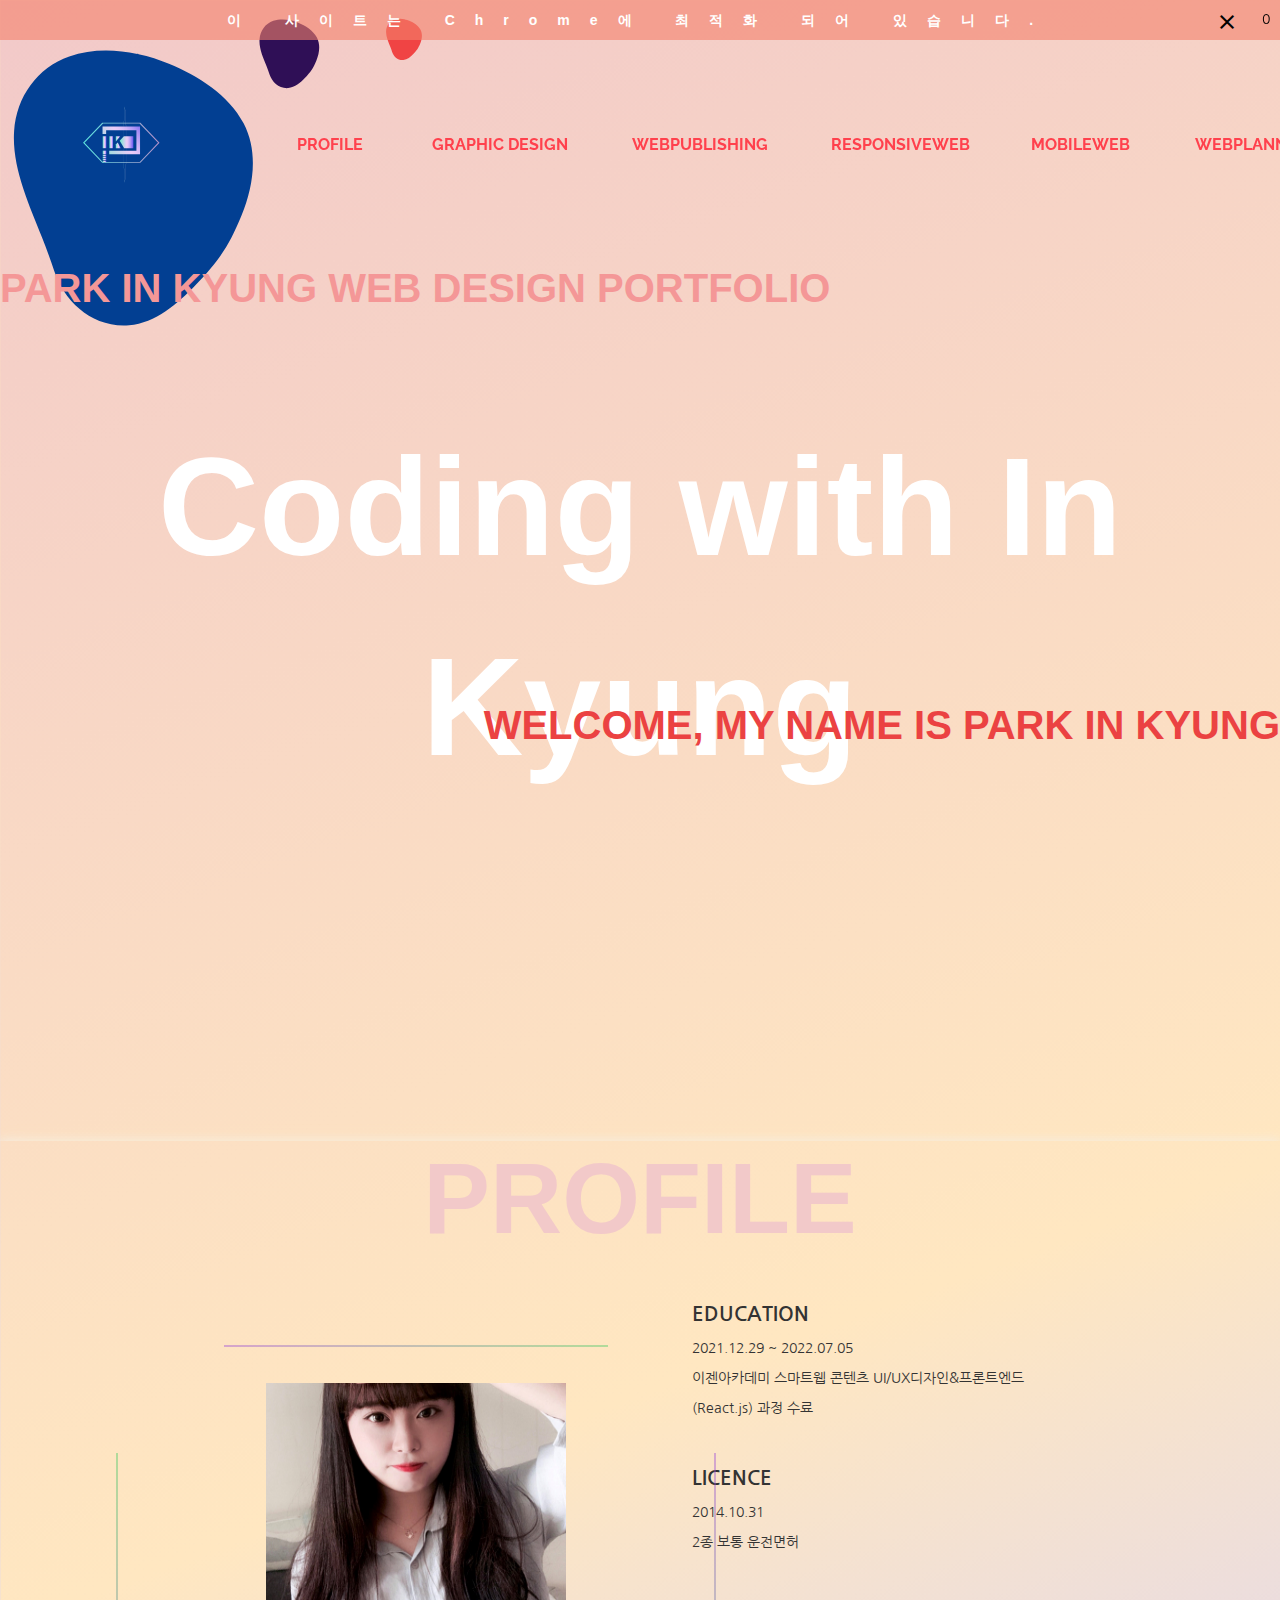
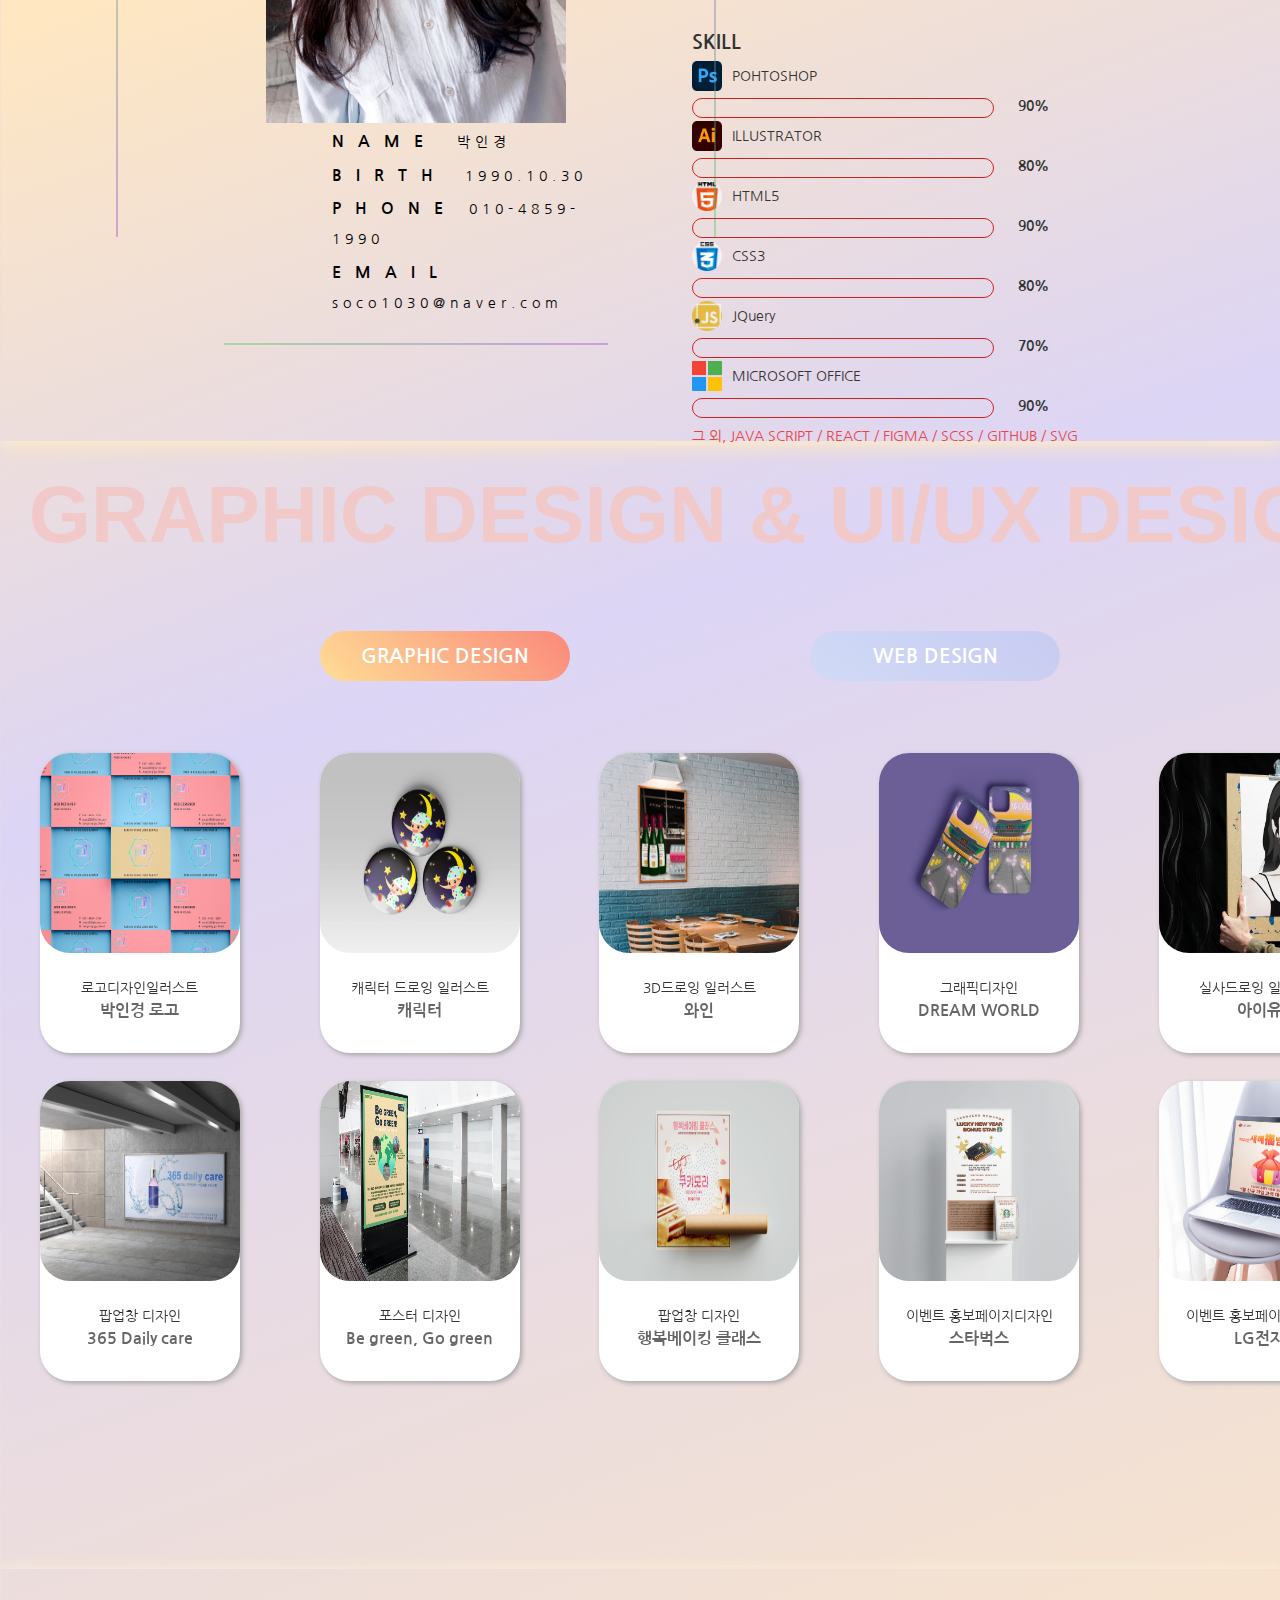
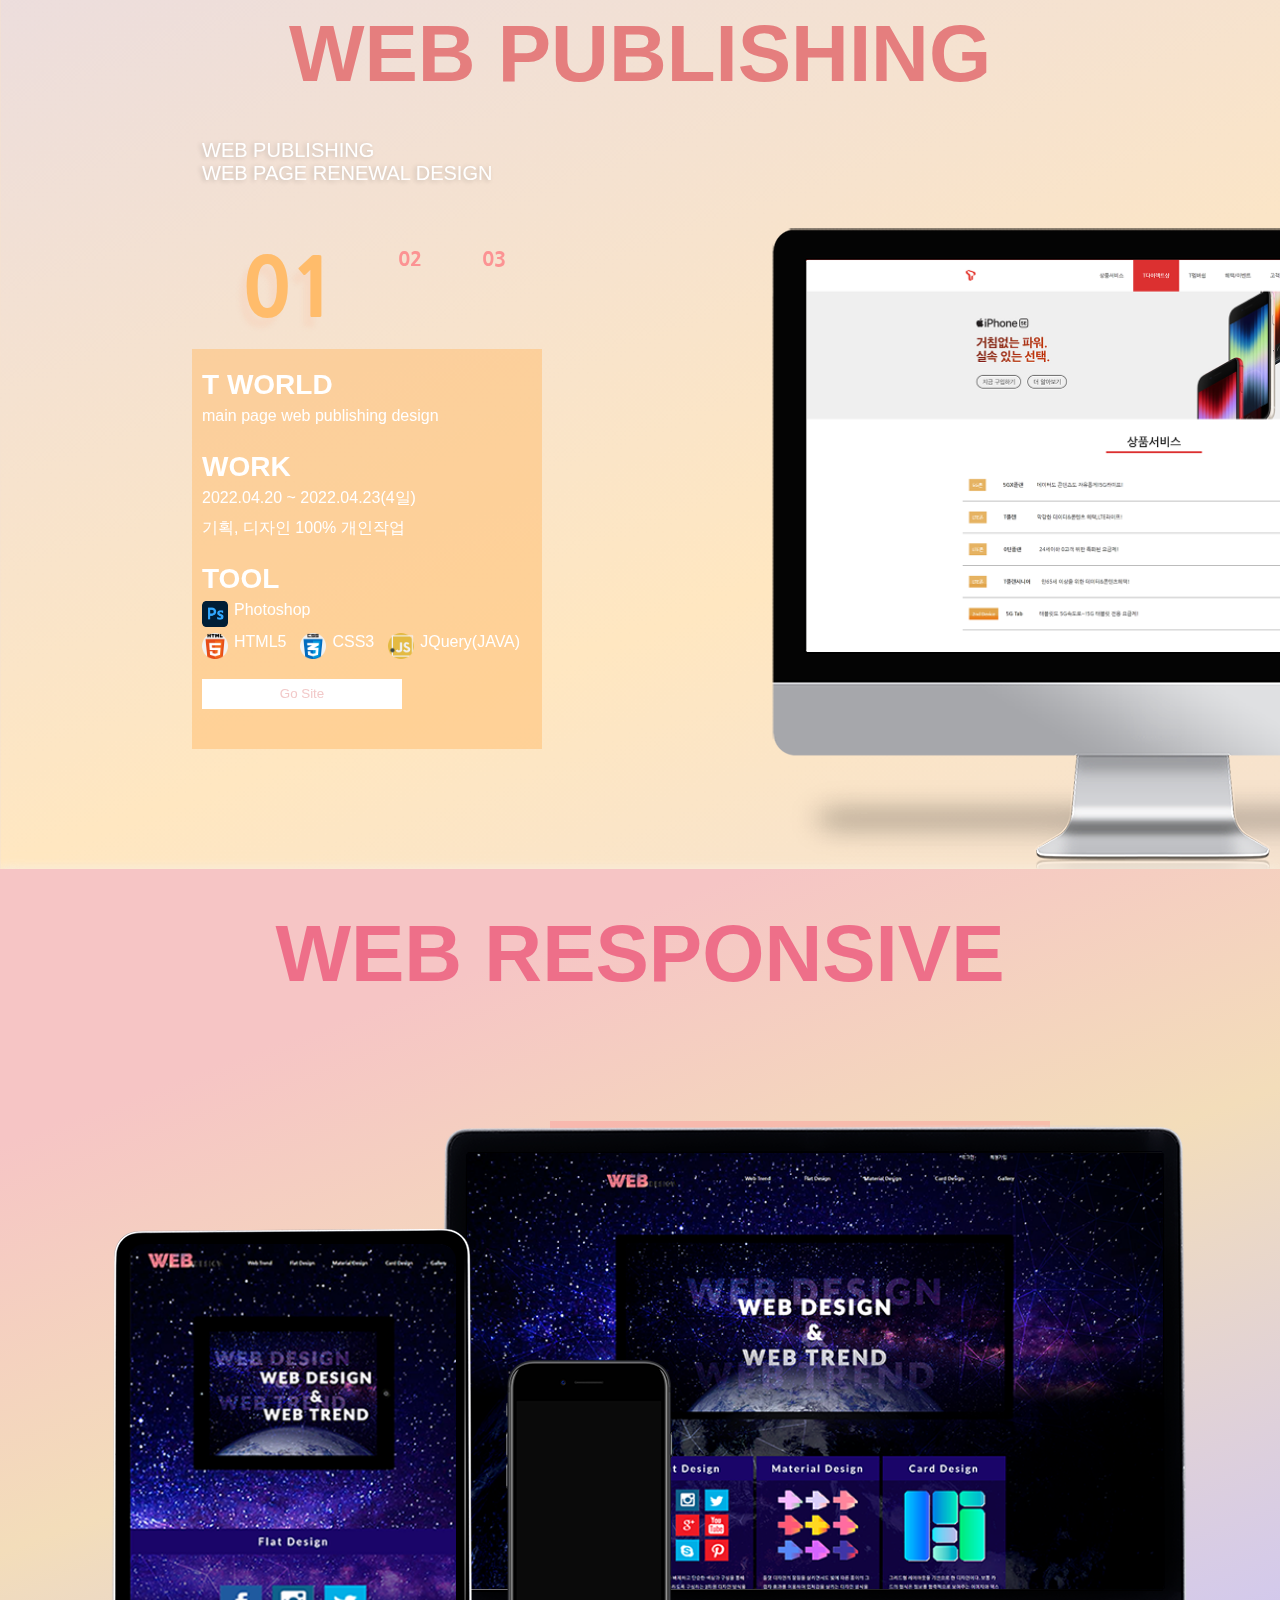
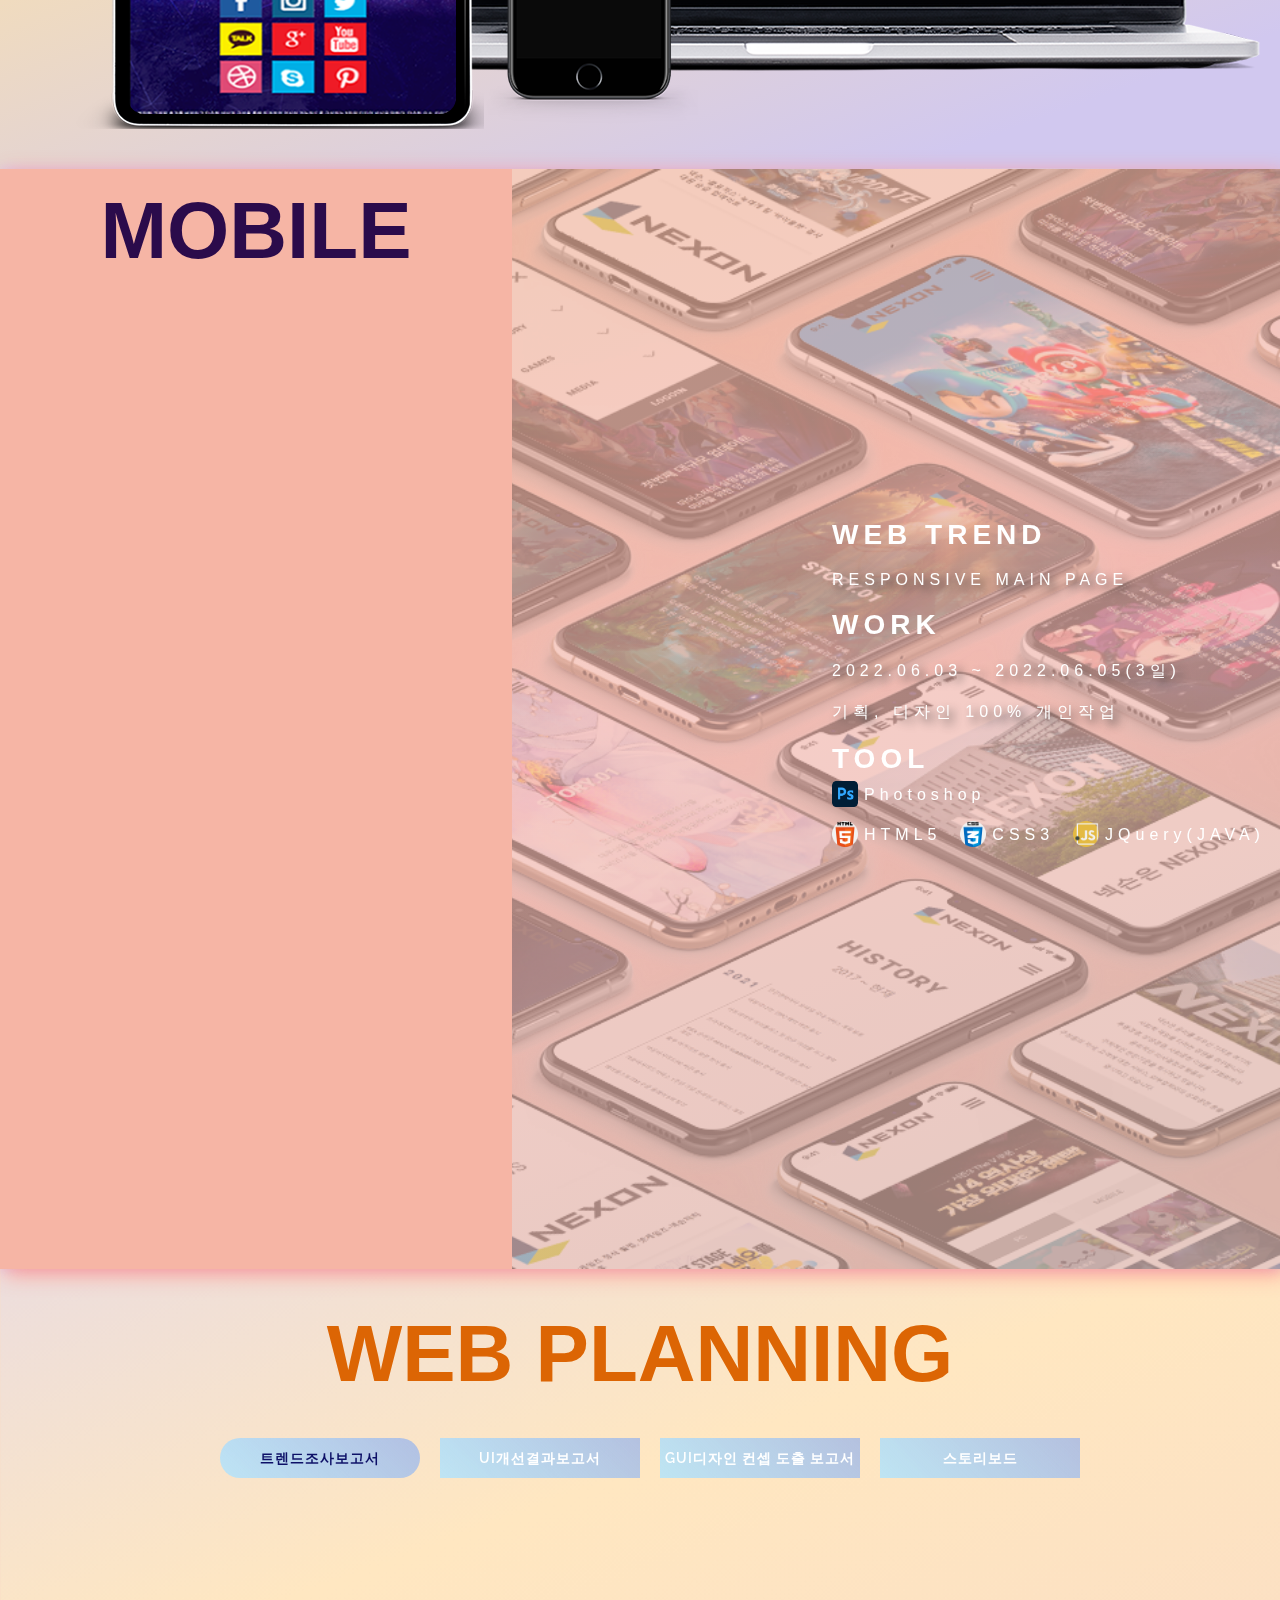
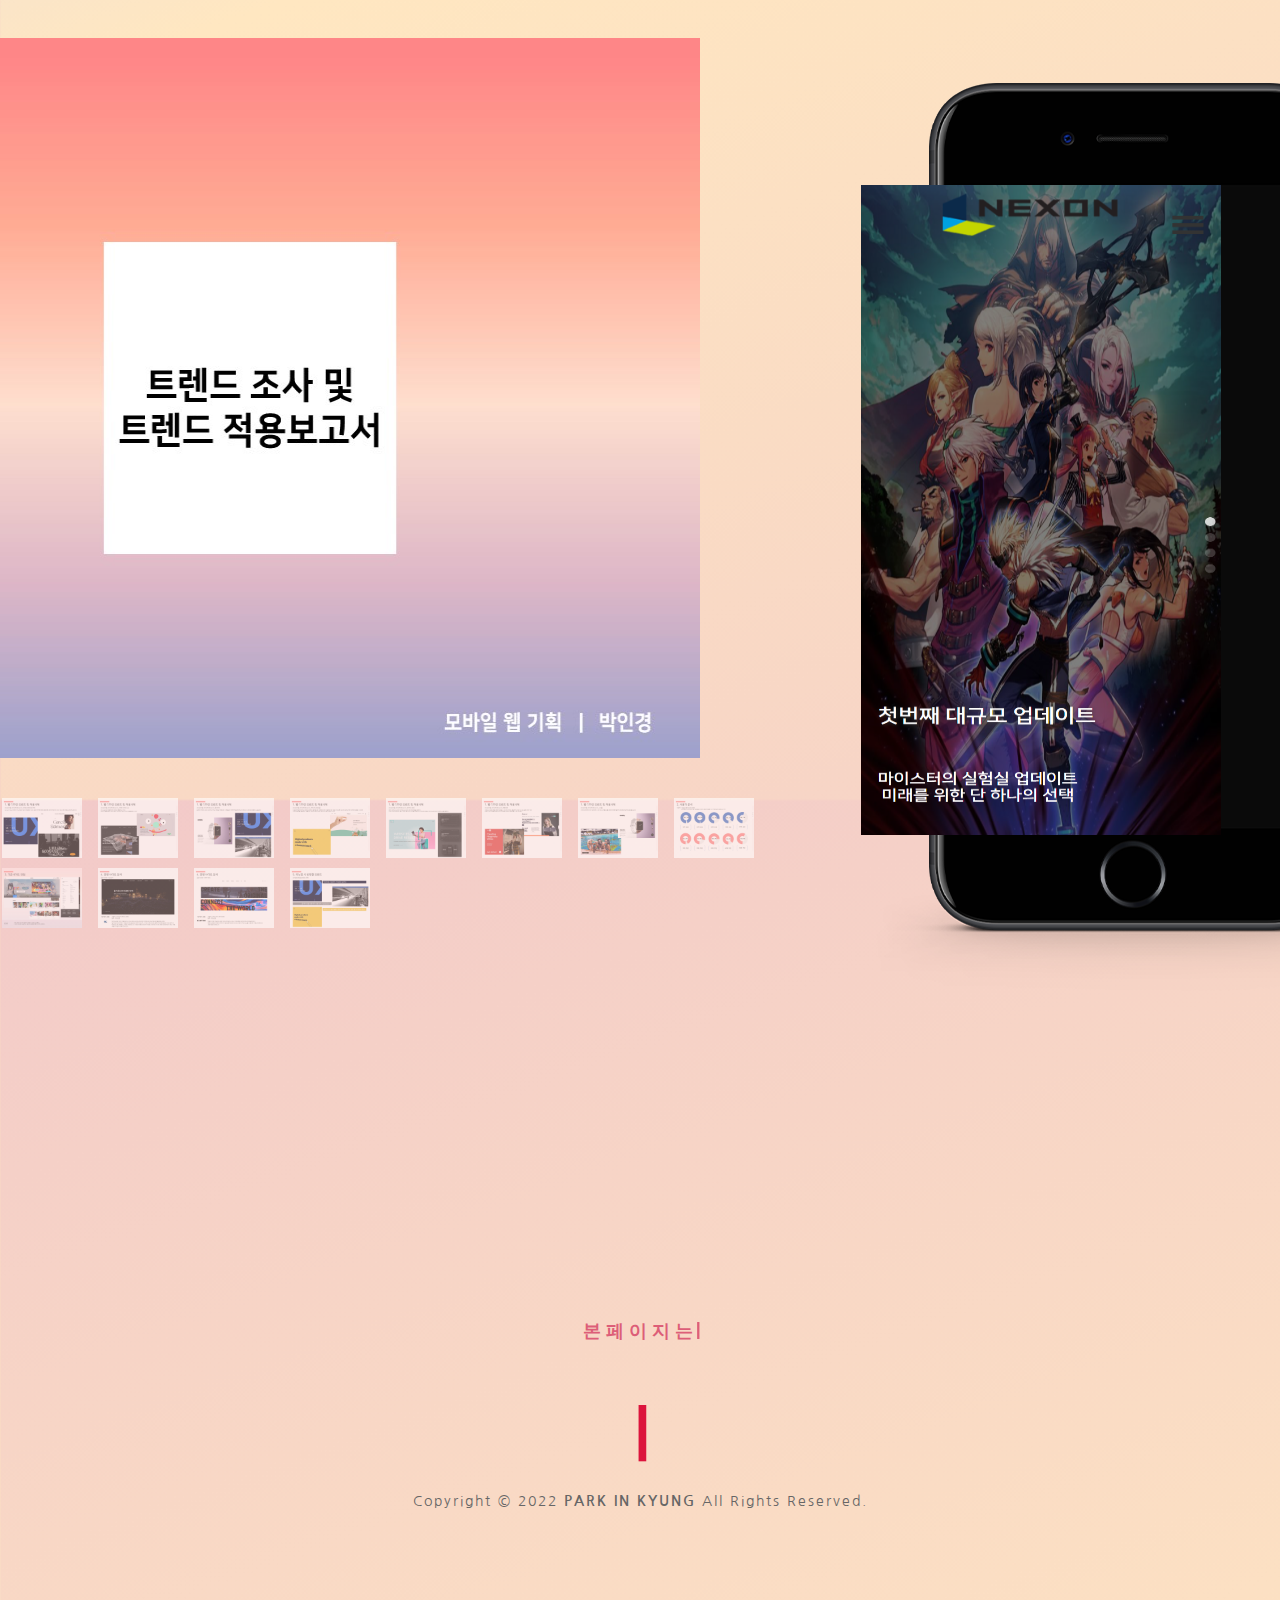
==== index.html @ a3ae9962 "first commit" ====
<!DOCTYPE html>
<html lang="ko">

<head>
  <meta charset="UTF-8">
  <meta http-equiv="X-UA-Compatible" content="IE=edge">
  <title>박인경 Portfolio</title>
  <link href="https://fonts.googleapis.com/icon?family=Material+Icons" rel="stylesheet">
  <link rel="stylesheet" href="css/portfolio.css">
  <link rel="stylesheet" href="css/tablet-mockup.css">
  <link rel="stylesheet" href="css/mobile-mockup.css">
</head>

<body>
  <p id="txt1">0</p>

  <div id="top_banner">
    <div class="bannerbox">
      <h1>이 사이트는 Chrome에 최적화 되어 있습니다.</h1>
    </div>
    <div class="bannerbtn_close">
      <li class="babtn_close"><i class="material-icons">clear</i></li>
      <!-- <a href="#"><span class="indent">팝업창닫기</span></a> -->
    </div>
  </div>

  <header>
    <div class="top_logo"><img src="img01/park_logo.svg" alt="logo"></div>
    <div id="nav">
      <ul class="menu">
        <li><a href="#profile">PROFILE</a></li>
        <li><a href="#design_part">GRAPHIC DESIGN</a></li>
        <li><a href="#publishing">WEBPUBLISHING</a></li>
        <li><a href="#responsive">RESPONSIVEWEB</a></li>
        <li><a href="#mobile">MOBILEWEB</a></li>
        <li><a href="#planning">WEBPLANNING</a></li>
      </ul>
    </div>
  </header>

  <div id="quick_scroll">
    <ul>
      <li class="quick_1"><a href="#profile"><span class="quick_hover">Profile</span></a></li>
      <li class="quick_2"><a href="#design_part"><span class="quick_hover">Graphic&UIUX Design</span></a></li>
      <li class="quick_3"><a href="#publishing"><span class="quick_hover">WebDesign</span></a></li>
      <li class="quick_4"><a href="#responsive"><span class="quick_hover">WebPublishing</span></a></li>
      <li class="quick_5"><a href="#mobile"><span class="quick_hover">Mobile</span></a></li>
      <li class="quick_6"><a href="#planning"><span class="quick_hover">WebPlanning</span></a></li>
    </ul>
  </div>
  <section id="main">
    <div class="blob1">
      <svg xmlns:xlink="http://www.w3.org/1999/xlink" version="1.1" xmlns="http://www.w3.org/2000/svg"
        viewBox="0 0 310 350">
        <path
          d="M156.4,339.5c31.8-2.5,59.4-26.8,80.2-48.5c28.3-29.5,40.5-47,56.1-85.1c14-34.3,20.7-75.6,2.3-111  c-18.1-34.8-55.7-58-90.4-72.3c-11.7-4.8-24.1-8.8-36.8-11.5l-0.9-0.9l-0.6,0.6c-27.7-5.8-56.6-6-82.4,3c-38.8,13.6-64,48.8-66.8,90.3c-3,43.9,17.8,88.3,33.7,128.8c5.3,13.5,10.4,27.1,14.9,40.9C77.5,309.9,111,343,156.4,339.5z" />
      </svg>
    </div>
    <div class="blob2">
      <svg xmlns:xlink="http://www.w3.org/1999/xlink" version="1.1" xmlns="http://www.w3.org/2000/svg"
        viewBox="0 0 310 350">
        <path
          d="M156.4,339.5c31.8-2.5,59.4-26.8,80.2-48.5c28.3-29.5,40.5-47,56.1-85.1c14-34.3,20.7-75.6,2.3-111  c-18.1-34.8-55.7-58-90.4-72.3c-11.7-4.8-24.1-8.8-36.8-11.5l-0.9-0.9l-0.6,0.6c-27.7-5.8-56.6-6-82.4,3c-38.8,13.6-64,48.8-66.8,90.3c-3,43.9,17.8,88.3,33.7,128.8c5.3,13.5,10.4,27.1,14.9,40.9C77.5,309.9,111,343,156.4,339.5z" />
      </svg>
    </div>
    <div class="blob3">
      <svg xmlns:xlink="http://www.w3.org/1999/xlink" version="1.1" xmlns="http://www.w3.org/2000/svg"
        viewBox="0 0 310 350">
        <path
          d="M156.4,339.5c31.8-2.5,59.4-26.8,80.2-48.5c28.3-29.5,40.5-47,56.1-85.1c14-34.3,20.7-75.6,2.3-111  c-18.1-34.8-55.7-58-90.4-72.3c-11.7-4.8-24.1-8.8-36.8-11.5l-0.9-0.9l-0.6,0.6c-27.7-5.8-56.6-6-82.4,3c-38.8,13.6-64,48.8-66.8,90.3c-3,43.9,17.8,88.3,33.7,128.8c5.3,13.5,10.4,27.1,14.9,40.9C77.5,309.9,111,343,156.4,339.5z" />
      </svg>
    </div>
    <h2 class="name_sub1">PARK IN KYUNG WEB DESIGN PORTFOLIO</h2>
    <div class="nametext">
      <h1 class="name_sub2">Coding with <span>In Kyung</span></h1>
      <h2>WELCOME, MY NAME IS PARK IN KYUNG</h2>
    </div>
  </section>
  <section id="profile">    <!-- profile start -->
    <h2>PROFILE</h2>
    <div class="pro_box">
      <div class="pagebox1"></div>
      <div class="biginfo">
        <div class="profileimage">
          <span class="pro_bar1"></span>
          <span class="pro_bar2"></span>
          <span class="pro_bar3"></span>
          <span class="pro_bar4"></span>
          <img src="img01/profile/in.jpg" alt="">
          <ul>
            <li><span>N A M E</span>박인경</li>
            <li><span>B I R T H</span> 1990.10.30</li>
            <li><span>P H O N E</span> 010-4859-1990</li>
            <li><span>E M A I L</span> soco1030@naver.com</li>
          </ul>
        </div>
      </div>
      <div class="bigprofile">
        <div class="education">
          <h4>EDUCATION</h4>
          <ul>
            <li>2021.12.29 ~ 2022.07.05</li>
            <li>이젠아카데미 스마트웹 콘텐츠 UI/UX디자인&프론트엔드(React.js) 과정 수료</li>
          </ul>
        </div>
        <div class="licence">
          <h4>LICENCE</h4>
          <ul>
            <li>2014.10.31</li>
            <li>2종 보통 운전면허</li>
          </ul>
        </div>
        <div class="skill">
          <h4>SKILL</h4>
          <ul class="skill_up">
            <li>
              <span class="s_name"><img src="img01/profile/Photoshop.png" alt="">POHTOSHOP</span>
              <span class="s_line"><span class="s_bar"></span></span>
              <span class="s_per">90%</span>
            </li>
            <li>
              <span class="s_name"><img src="img01/profile/Illustrator.png" alt="">ILLUSTRATOR</span>
              <span class="s_line"><span class="s_bar"></span></span>
              <span class="s_per">80%</span>
            </li>
            <li>
              <span class="s_name"><img src="img01/profile/html.png" alt="">HTML5</span>
              <span class="s_line"><span class="s_bar"></span></span>
              <span class="s_per">90%</span>
            </li>
            <li>
              <span class="s_name"><img src="img01/profile/css.png" alt="">CSS3</span>
              <span class="s_line"><span class="s_bar"></span></span>
              <span class="s_per">80%</span>
            </li>
            <li>
              <span class="s_name"><img src="img01/profile/js.png" alt="">JQuery</span>
              <span class="s_line"><span class="s_bar"></span></span>
              <span class="s_per">70%</span>
            </li>
            <li>
              <span class="s_name"><img src="img01/profile/micro.png" alt="">MICROSOFT OFFICE</span>
              <span class="s_line"><span class="s_bar"></span></span>
              <span class="s_per">90%</span>
            </li>
            <li>
              <span class="s_name">그 외, JAVA SCRIPT / REACT / FIGMA / SCSS / GITHUB / SVG</span>
            </li>
          </ul>
        </div>
      </div>
      <div class="pagebox2"></div>
    </div>
  </section> <!-- profile end -->
  <section id="design_part">     <!-- design start -->
    <h2>GRAPHIC DESIGN & UI/UX DESIGN</h2>
    <div class="tabmenu">
      <ul class="tab">
        <li class="selected"><a href="#tab1" class="first" onclick="return false">GRAPHIC DESIGN</a></li>
        <li><a href="#tab2" onclick="return false">WEB DESIGN</a></li>
      </ul>
      <ul class="tabbox">
        <li id="tab1">    <!-- graphic design -->
          <div class="gallery1">
            <ul class="large1">
              <li>
                <a href="#none"><img src="img01/graphic/graphic_logo.png" alt="graphicimage1">
                  <span>로고디자인일러스트</span>
                  <p>박인경 로고</p>
                </a></li>
              <li><a href="#none"><img src="img01/graphic/graphic_character.jpg" alt="graphicimage2">
                  <span>캐릭터 드로잉 일러스트</span>
                  <p>캐릭터</p>
                </a></li>
              <li><a href="#none"><img src="img01/graphic/graphic_wine.png" alt="graphicimage3">
                  <span>3D드로잉 일러스트</span>
                  <p>와인</p>
                </a></li>
              <li><a href="#none"><img src="img01/graphic/graphic_palace.jpg" alt="graphicimage4">
                  <span>그래픽디자인</span>
                  <p>DREAM WORLD</p>
                </a></li>
              <li><a href="#none"><img src="img01/graphic/graphic_drawing.png" alt="graphicimage5">
                  <span>실사드로잉 일러스트</span>
                  <p>아이유</p>
                </a></li>
              <li><a href="#none"><img src="img01/graphic/graphic_cosmetics.jpg" alt="graphicimage6">
                  <span>팝업창 디자인</span>
                  <p>365 Daily care</p>
                </a></li>
              <li><a href="#none"><img src="img01/graphic/graphic_greenpost.jpg" alt="graphicimage7">
                  <span>포스터 디자인</span>
                  <p>Be green, Go green</p>
                </a></li>
              <li><a href="#none"><img src="img01/graphic/graphic_cooking.jpg" alt="graphicimage8">
                  <span>팝업창 디자인</span>
                  <p>행복베이킹 클래스</p>
                </a></li>
              <li><a href="#none"><img src="img01/graphic/graphic_starbucks.jpg" alt="graphicimage9">
                  <span>이벤트 홍보페이지디자인</span>
                  <p>스타벅스</p>
                </a></li>
              <li><a href="#none"><img src="img01/graphic/graphic_lg.jpg" alt="graphicimage10">
                  <span>이벤트 홍보페이지디자인</span>
                  <p>LG전자</p>
                </a></li>
            </ul>
          </div>
        </li>
        <li id="tab2">    <!-- web design -->
          <div class="gallery2">
            <ul class="large2">
              <li><a href="#none"><img src="img01/graphic/uiux_card.jpg" alt="uiuximage1">
                  <span>배너페이지 디자인</span>
                  <p>삼성카드2</p>
                </a></li>
              <li><a href="#none"><img src="img01/graphic/uiux_boot.png" alt="uiuximage2">
                  <span>메인페이지 리뉴얼 시안 제작</span>
                  <p>제이에스티나</p>
                </a></li>
              <li><a href="#none"><img src="img01/graphic/uiux_blend.png" alt="uiuximage3">
                  <span>메인페이지 리뉴얼 시안 제작</span>
                  <p>나이키</p>
                </a></li>
              <li><a href="#none"><img src="img01/graphic/uiux_grid.png" alt="uiuximage4">
                  <span>메인페이지 리뉴얼 시안 제작</span>
                  <p>서울박물관</p>
                </a></li>
              <li><a href="#none"><img src="img01/graphic/uiux_ribon.png" alt="uiuximage5">
                  <span>메인페이지 리뉴얼 시안 제작</span>
                  <p>맥(MAC)</p>
                </a></li>
              <li><a href="#none"><img src="img01/graphic/uiux_ribon.png" alt="uiuximage5">
                  <span>메인페이지 리뉴얼 시안 제작</span>
                  <p>카카오페이</p>
                </a></li>
              <li><a href="#none"><img src="img01/graphic/uiux_towsome.jpg" alt="uiuximage6">
                  <span>메인&서브페이지 시안제작</span>
                  <p>A TWOSOME PLACE</p>
                </a></li>
              <li><a href="#none"><img src="img01/graphic/uiux_shin.jpg" alt="uiuximage6">
                  <span>메인&서브페이지 시안제작</span>
                  <p>SHINBEAM CLINIC</p>
                </a></li>
              <li><a href="#none"><img src="img01/graphic/uiux_mobile.jpg" alt="uiuximage6">
                  <span>모바일 전체페이지 시안제작</span>
                  <p>다니엘웰링턴</p>
                </a></li>
              <li><a href="#none"><img src="img01/graphic/uiux_subway.jpg" alt="uiuximage6">
                  <span>반응형 전체페이지 시안제작</span>
                  <p>SUBWAY</p>
                </a></li>
            </ul>
          </div>
        </li>
      </ul>
      <div id="design_popup">
        <div class="pop_body clear">
          <ul class="pop1">
            <li>
              <p><img src="img01/graphic/graphic_logo_design.jpg" alt="graphic_pop_image01"></p>
            </li>
            <li>
              <p><img src="img01/graphic/graphic_character_design.jpg" alt="graphic_pop_image02"></p>
            </li>
            <li>
              <p><img src="img01/graphic/graphic_wine_design.jpg" alt="graphic_pop_image03"></p>
            </li>
            <li>
              <p><img src="img01/graphic/graphic_palace_design.jpg" alt="graphic_pop_image04"></p>
            </li>
            <li>
              <p><img src="img01/graphic/graphic_drawing_design.jpg" alt="graphic_pop_image05"></p>
            </li>
            <li>
              <p><img src="img01/graphic/graphic_cosmetics_design.jpg" alt="graphic_pop_image06"></p>
            </li>
            <li>
              <p><img src="img01/graphic/graphic_greenpost_design.jpg" alt="graphic_pop_image07"></p>
            </li>
            <li>
              <p><img src="img01/graphic/graphic_cooking_design.jpg" alt="graphic_pop_image08"></p>
            </li>
            <li>
              <p><img src="img01/graphic/graphic_starbucks_design.jpg" alt="graphic_pop_image09"></p>
            </li>
            <li>
              <p><img src="img01/graphic/graphic_lg_design.jpg" alt="graphic_pop_image010"></p>
            </li>
          </ul>
        </div>
        <ul class="m_btn">
          <li class="btn_close"><i class="material-icons">clear</i></li>
          <li class="left_btn"><i class="material-icons">keyboard_arrow_left</i></li>
          <li class="right_btn"><i class="material-icons">keyboard_arrow_right</i></li>
          <li class="g_page"><span>1</span> / <span>10</span></li>
        </ul>
      </div>
      <div id="modal_pop">
        <div class="modal_pop_body clear">
          <ul class="modal_in">
            <li>
              <p><img src="img01/graphic/uiux_card_design.jpg" alt="graphic_pop_image01"></p>
            </li>
            <li>
              <p><img src="img01/graphic/uiux_boot_design.jpg" alt="graphic_pop_image02"></p>
            </li>
            <li>
              <p><img src="img01/graphic/uiux_blend_design.jpg" alt="graphic_pop_image03"></p>
            </li>
            <li>
              <p><img src="img01/graphic/uiux_grid_design.jpg" alt="graphic_pop_image04"></p>
            </li>
            <li>
              <p><img src="img01/graphic/uiux_ribon_design.jpg" alt="graphic_pop_image05"></p>
            </li>
            <li>
              <p><img src="img01/graphic/uiux_ribon_design.jpg" alt="graphic_pop_image06"></p>
            </li>
            <li>
              <p><img src="img01/graphic/uiux_twosome_design.jpg" alt="graphic_pop_image07"></p>
            </li>
            <li>
              <p><img src="img01/graphic/uiux_shin_design.jpg" alt="graphic_pop_image08"></p>
            </li>
            <li>
              <p><img src="img01/graphic/uiux_mobile_design.jpg" alt="graphic_pop_image09"></p>
            </li>
            <li>
              <p><img src="img01/graphic/uiux_subway_design.jpg" alt="graphic_pop_image10"></p>
            </li>
          </ul>
        </div>
        <ul class="mo_btn">
          <li class="mobtn_close"><i class="material-icons">clear</i></li>
          <li class="mo_left_btn"><i class="material-icons">keyboard_arrow_left</i></li>
          <li class="mo_right_btn"><i class="material-icons">keyboard_arrow_right</i></li>
          <li class="mo_page"><span>1</span> / <span>10</span></li>
        </ul>
      </div>
    </div>
  </section> <!-- design end -->

  <section id="publishing">   <!-- publishing start -->
    <h2>WEB PUBLISHING</h2>
    <div class="text_box">
      <div class="text_in">
        <div class="text_title">
          <p>WEB PUBLISHING<br>web page renewal design</p>
        </div>
        <div class="slide_btn">
          <i class="material-icons">double_arrow</i>
          <ul class="l_list">
            <li class="btn_active">01</li>
            <li>02</li>
            <li>03</li>
          </ul>
        </div>
        <div class="text_slide">
          <ul>
            <li>
              <p class="p_title">T WORLD</p>
              <p class="p_sub_title">main page web publishing design</p>
              <p class="p_title">WORK</p>
              <p class="p_sub_title">2022.04.20 ~ 2022.04.23(4일)</p>
              <p class="p_sub_title">기획, 디자인 100% 개인작업</p>
              <p class="p_title">TOOL</p>
              <span class="p_sub_title"><img src="img01/publishing/Photoshop.png" alt="icon">Photoshop</span>
              <br>
              <span class="p_sub_title"><img src="img01/publishing/html.png" alt="icon">HTML5</span>
              <span class="p_sub_title"><img src="img01/publishing/css.png" alt="icon">CSS3</span>
              <span class="p_sub_title"><img src="img01/publishing/js.png" alt="icon">JQuery(JAVA)</span>
              <button class="pc_btn"><a href="https://soco1030.cafe24.com/onepageindex.html" target="_blank">Go Site</a></button>
            </li>
            <li>
              <p class="p_title">SHINBEAM CLINIC</p>
              <p class="p_sub_title">main page web publishing design</p>
              <p class="p_title">WORK</p>
              <p class="p_sub_title">2022.05.02 ~ 2022.05.07(6일)</p>
              <p class="p_sub_title">기획, 디자인 100% 개인작업</p>
              <p class="p_title">TOOL</p>
              <span class="p_sub_title"><img src="img01/publishing/Photoshop.png" alt="icon">Photoshop</span>
              <br>
              <span class="p_sub_title"><img src="img01/publishing/html.png" alt="icon">HTML5</span>
              <span class="p_sub_title"><img src="img01/publishing/css.png" alt="icon">CSS3</span>
              <span class="p_sub_title"><img src="img01/publishing/js.png" alt="icon">JQuery(JAVA)</span>
              <button class="pc_btn"><a href="https://soco1030.cafe24.com/categorymain/index.html" target="_blank">Go Site</a></button>
            </li>
            <li>
              <p class="p_title">THE SHILLA HOTEL</p>
              <p class="p_sub_title">main page web publishing design</p>
              <p class="p_title">WORK</p>
              <p class="p_sub_title">2022.05.19 ~ 2022.05.26(8일)</p>
              <p class="p_sub_title">기획, 디자인 100% 개인작업</p>
              <p class="p_title">TOOL</p>
              <span class="p_sub_title"><img src="img01/publishing/Photoshop.png" alt="icon">Photoshop</span>
              <br>
              <span class="p_sub_title"><img src="img01/publishing/html.png" alt="icon">HTML5</span>
              <span class="p_sub_title"><img src="img01/publishing/css.png" alt="icon">CSS3</span>
              <span class="p_sub_title"><img src="img01/publishing/js.png" alt="icon">JQuery(JAVA)</span>
              <button class="pc_btn"><a href="https://soco1030.cafe24.com/index.html" target="_blank">Go Site</a></button>
            </li>
          </ul>
        </div>
      </div>
      <div class="t_box">
        <div class="t_back"></div>
        <div class="t_slide">
          <ul>
            <li></li>
            <li></li>
            <li></li>
          </ul>
        </div>
      </div>
    </div>
  </section> <!-- publishing end -->

  <section id="responsive">   <!-- responsive start -->
    <h2>WEB RESPONSIVE</h2>
    <div class="pc_box">
      <div class="pc_back"></div>
      <div class="pc_slide">
        <ul>
          <li></li>
        </ul>
      </div>
    </div>
    <div class="tb_box">
      <div class="tb_back"></div>
      <div class="tb_slide">
        <ul>
          <li></li>
        </ul>
      </div>
    </div>
    <div class="mo_box">
      <div class="mo_back"></div>
      <div class="mo_slide">
        <ul>
          <li></li>
        </ul>
      </div>
    </div>
    <div class="res_text">
      <p class="res_textin1">WEB TREND</p>
      <p class="res_textin2">RESPONSIVE MAIN PAGE</p>
      <p class="res_textin1">WORK</p>
      <p class="res_textin2">2022.06.03 ~ 2022.06.05(3일)</p>
      <p class="res_textin2">기획, 디자인 100% 개인작업</p>
      <p class="res_textin1">TOOL</p>
      <p class="res_textin3">
        <span class="p_sub_title"><img src="img01/responsive/Photoshop.png" alt="icon">Photoshop</span>
        <span class="p_sub_title"><img src="img01/responsive/Illustrator.png" alt="icon">Illustrator</span>
        <br>
        <span class="p_sub_title"><img src="img01/responsive/html.png" alt="icon">HTML5</span>
        <span class="p_sub_title"><img src="img01/responsive/css.png" alt="icon">CSS3</span>
        <span class="p_sub_title"><img src="img01/responsive/js.png" alt="icon">JQuery(JAVA)</span>
      </p>
      <button class="p1_btn"><a href="https://soco1030.cafe24.com/web_design.html" target="_blank">PC View</a></button>
      <button class="p2_btn"><a href="https://soco1030.cafe24.com/web_design.html" target="_blank">Table
          View</a></button>
      <div class="re_pop">
        <div class="re_tablt">
          <div class="tablet">
            <div class="tablet-case">
              <div class="camera">
                <span></span>
              </div>
              <div class="sound-bar">
                <span></span>
                <span></span>
              </div>
              <div class="power">
                <span></span>
              </div>
              <div class="iframe-url">
                <iframe src="https://soco1030.cafe24.com/web_design.html" frameborder="0"></iframe>
              </div>
            </div>
          </div>
        </div>
        <a href="#" class="re_tb_close"><img src="img01/intro/bannerbtn_close.jpg" alt="close"></a>
      </div>
      <button class="p3_btn"><a href="https://soco1030.cafe24.com/web_design.html" target="_blank">Mobile View</a></button>
      <div class="re_pop">
        <div class="mobile">
          <div class="re_mobile">
            <div class="mobile-case">
              <div class="camera">
                <span></span>
                <span></span>
              </div>
              <div class="power">
                <span></span>
              </div>
              <div class="sound-bar">
                <span></span>
                <span></span>
                <span></span>
              </div>
              <div class="iframe-url">
                <iframe src="https://soco1030.cafe24.com/web_design.html" frameborder="0"></iframe>
              </div>
            </div>
          </div>
        </div>
        <a href="#" class="re_tb_close"><img src="img01/intro/bannerbtn_close.jpg" alt="close"></a>
      </div>
    </div>
  </section> <!-- responsive end -->

  <section id="mobile"> <!-- mobile start -->
    <div class="mobile_back">
      <div class="le_back">
        <h2>MOBILE</h2>
        <div class="mo_iframe-url"></div>
        <div class="moo_case">
          <!-- <img src="img01/mobile/mocase.png" alt=""> -->
        </div>
      </div>
      <div class="ri_back"> </div>
      <div class="ri_back_text">
        <p class="ri_textin1">WEB TREND</p>
        <p class="ri_textin2">RESPONSIVE MAIN PAGE</p>
        <p class="ri_textin1">WORK</p>
        <p class="ri_textin2">2022.06.03 ~ 2022.06.05(3일)</p>
        <p class="ri_textin2">기획, 디자인 100% 개인작업</p>
        <p class="ri_textin1">TOOL</p>
        <p class="ri_textin3">
          <span class="ri_sub_title"><img src="img01/responsive/Photoshop.png" alt="icon">Photoshop</span>
          <br>
          <span class="ri_sub_title"><img src="img01/responsive/html.png" alt="icon">HTML5</span>
          <span class="ri_sub_title"><img src="img01/responsive/css.png" alt="icon">CSS3</span>
          <span class="ri_sub_title"><img src="img01/responsive/js.png" alt="icon">JQuery(JAVA)</span>
        </p>
      </div>
    </div>
  </section> <!-- mobile end -->

  <section id="planning">   <!-- planning start -->
    <h2>WEB PLANNING</h2>
    <div class="planning_tab">
      <ul class="planning_menu">
        <li class="selected1"><a href="#webplan_tab1" class="first" onclick="return false">트렌드조사보고서</a>
        <li><a href="#webplan_tab2" onclick="return false">UI개선결과보고서</a></li>
        <li><a href="#webplan_tab3" onclick="return false">GUI디자인 컨셉 도출 보고서</a></li>
        <li><a href="#webplan_tab4" onclick="return false">스토리보드</a></li>
      </ul>

      <ul class="plan_panel">
        <li id="webplan_tab1">
          <div class="plangallery gallery1">
            <ul class="largeImg">
              <li><img src="img01/planning/plan_mobile/trend/trend_01.jpg" alt="trendimage1"></li>
              <li><img src="img01/planning/plan_mobile/trend/trend_02.jpg" alt="trendimage2"></li>
              <li><img src="img01/planning/plan_mobile/trend/trend_03.jpg" alt="trendimage3"></li>
              <li><img src="img01/planning/plan_mobile/trend/trend_04.jpg" alt="trendimage4"></li>
              <li><img src="img01/planning/plan_mobile/trend/trend_05.jpg" alt="trendimage5"></li>
              <li><img src="img01/planning/plan_mobile/trend/trend_06.jpg" alt="trendimage6"></li>
              <li><img src="img01/planning/plan_mobile/trend/trend_07.jpg" alt="trendimage7"></li>
              <li><img src="img01/planning/plan_mobile/trend/trend_08.jpg" alt="trendimage8"></li>
              <li><img src="img01/planning/plan_mobile/trend/trend_09.jpg" alt="trendimage9"></li>
              <li><img src="img01/planning/plan_mobile/trend/trend_010.jpg" alt="trendimage10"></li>
              <li><img src="img01/planning/plan_mobile/trend/trend_011.jpg" alt="trendimage11"></li>
              <li><img src="img01/planning/plan_mobile/trend/trend_012.jpg" alt="trendimage12"></li>
              <li><img src="img01/planning/plan_mobile/trend/trend_013.jpg" alt="trendimage13"></li>
              <li><img src="img01/planning/plan_mobile/trend/trend_014.jpg" alt="trendimage14"></li>
              <li><img src="img01/planning/plan_mobile/trend/trend_015.jpg" alt="trendimage15"></li>
              <li><img src="img01/planning/plan_mobile/trend/trend_016.jpg" alt="trendimage16"></li>
            </ul>
            <ul class="webplan_tab_sub">
              <li><a href="#none"><img src="img01/planning/plan_mobile/trend/trend_01.jpg" alt="trendimage1"></a></li>
              <li><a href="#none"><img src="img01/planning/plan_mobile/trend/trend_02.jpg" alt="trendimage2"></a></li>
              <li><a href="#none"><img src="img01/planning/plan_mobile/trend/trend_03.jpg" alt="trendimage3"></a></li>
              <li><a href="#none"><img src="img01/planning/plan_mobile/trend/trend_04.jpg" alt="trendimage4"></a></li>
              <li><a href="#none"><img src="img01/planning/plan_mobile/trend/trend_05.jpg" alt="trendimage5"></a></li>
              <li><a href="#none"><img src="img01/planning/plan_mobile/trend/trend_06.jpg" alt="trendimage6"></a></li>
              <li><a href="#none"><img src="img01/planning/plan_mobile/trend/trend_07.jpg" alt="trendimage7"></a></li>
              <li><a href="#none"><img src="img01/planning/plan_mobile/trend/trend_08.jpg" alt="trendimage8"></a></li>
              <li><a href="#none"><img src="img01/planning/plan_mobile/trend/trend_09.jpg" alt="trendimage9"></a></li>
              <li><a href="#none"><img src="img01/planning/plan_mobile/trend/trend_010.jpg" alt="trendimage10"></a></li>
              <li><a href="#none"><img src="img01/planning/plan_mobile/trend/trend_011.jpg" alt="trendimage11"></a></li>
              <li><a href="#none"><img src="img01/planning/plan_mobile/trend/trend_012.jpg" alt="trendimage12"></a></li>
              <li><a href="#none"><img src="img01/planning/plan_mobile/trend/trend_013.jpg" alt="trendimage13"></a></li>
              <li><a href="#none"><img src="img01/planning/plan_mobile/trend/trend_014.jpg" alt="trendimage14"></a></li>
              <li><a href="#none"><img src="img01/planning/plan_mobile/trend/trend_015.jpg" alt="trendimage15"></a></li>
              <li><a href="#none"><img src="img01/planning/plan_mobile/trend/trend_016.jpg" alt="trendimage16"></a></li>
            </ul> 
          </div>
          <span class="webplan_img">
            <img src="img01/planning/mo.png" alt="">
            <span class="webplan_imgback"><img src="img01/planning/mobile_01.png" alt=""></span>
          </span>
        </li>
        <li id="webplan_tab2">
          <div class="plangallery gallery2">
            <ul class="largeImg">
              <li><img src="img01/planning/plan_mobile/ppt/ui_01.JPG" alt="pptimage1"></li>
              <li><img src="img01/planning/plan_mobile/ppt/ui_02.JPG" alt="pptimage2"></li>
              <li><img src="img01/planning/plan_mobile/ppt/ui_03.JPG" alt="pptimage3"></li>
              <li><img src="img01/planning/plan_mobile/ppt/ui_04.JPG" alt="pptimage4"></li>
              <li><img src="img01/planning/plan_mobile/ppt/ui_05.JPG" alt="pptimage5"></li>
              <li><img src="img01/planning/plan_mobile/ppt/ui_06.JPG" alt="pptimage6"></li>
              <li><img src="img01/planning/plan_mobile/ppt/ui_07.JPG" alt="pptimage7"></li>
              <li><img src="img01/planning/plan_mobile/ppt/ui_08.JPG" alt="pptimage8"></li>
              <li><img src="img01/planning/plan_mobile/ppt/ui_09.JPG" alt="pptimage9"></li>
            </ul>
            <ul class="webplan_tab_sub">
              <li><a href="#none"><img src="img01/planning/plan_mobile/ppt/ui_01.JPG" alt="pptimage1"></a></li>
              <li><a href="#none"><img src="img01/planning/plan_mobile/ppt/ui_02.JPG" alt="pptimage2"></a></li>
              <li><a href="#none"><img src="img01/planning/plan_mobile/ppt/ui_03.JPG" alt="pptimage3"></a></li>
              <li><a href="#none"><img src="img01/planning/plan_mobile/ppt/ui_04.JPG" alt="pptimage4"></a></li>
              <li><a href="#none"><img src="img01/planning/plan_mobile/ppt/ui_05.JPG" alt="pptimage5"></a></li>
              <li><a href="#none"><img src="img01/planning/plan_mobile/ppt/ui_06.JPG" alt="pptimage6"></a></li>
              <li><a href="#none"><img src="img01/planning/plan_mobile/ppt/ui_07.JPG" alt="pptimage7"></a></li>
              <li><a href="#none"><img src="img01/planning/plan_mobile/ppt/ui_08.JPG" alt="pptimage8"></a></li>
              <li><a href="#none"><img src="img01/planning/plan_mobile/ppt/ui_09.JPG" alt="pptimage9"></a></li>
            </ul>
          </div>
          <span class="webplan_img">
            <img src="img01/planning/mo.png" alt="">
            <span class="webplan_imgback"><img src="img01/planning/mobile_01.png" alt=""></span>
          </span>
        </li>

        <li id="webplan_tab3">
          <div class="plangallery gallery3">
            <ul class="largeImg">
              <li><img src="img01/planning/concept/gui_01.jpg" alt="guiimage1"></li>
              <li><img src="img01/planning/concept/gui_02.jpg" alt="guiimage2"></li>
              <li><img src="img01/planning/concept/gui_03.jpg" alt="guiimage3"></li>
              <li><img src="img01/planning/concept/gui_04.jpg" alt="guiimage4"></li>
              <li><img src="img01/planning/concept/gui_05.jpg" alt="guiimage5"></li>
              <li><img src="img01/planning/concept/gui_06.jpg" alt="guiimage6"></li>
              <li><img src="img01/planning/concept/gui_07.jpg" alt="guiimage7"></li>
              <li><img src="img01/planning/concept/gui_08.jpg" alt="guiimage8"></li>
              <li><img src="img01/planning/concept/gui_09.jpg" alt="guiimage9"></li>
              <li><img src="img01/planning/concept/gui_010.jpg" alt="guiimage10"></li>
              <li><img src="img01/planning/concept/gui_011.jpg" alt="guiimage11"></li>
              <li><img src="img01/planning/concept/gui_012.jpg" alt="guiimage12"></li>
              <li><img src="img01/planning/concept/gui_013.jpg" alt="guiimage13"></li>
              <li><img src="img01/planning/concept/gui_014.jpg" alt="guiimage14"></li>
              <li><img src="img01/planning/concept/gui_015.jpg" alt="guiimage15"></li>
              <li><img src="img01/planning/concept/gui_016.jpg" alt="guiimage16"></li>
            </ul>
            <ul class="webplan_tab_sub">
              <li><a href="#none"><img src="img01/planning/concept/gui_01.jpg" alt="guiimage1"></a></li>
              <li><a href="#none"><img src="img01/planning/concept/gui_02.jpg" alt="guiimage2"></a></li>
              <li><a href="#none"><img src="img01/planning/concept/gui_03.jpg" alt="guiimage3"></a></li>
              <li><a href="#none"><img src="img01/planning/concept/gui_04.jpg" alt="guiimage4"></a></li>
              <li><a href="#none"><img src="img01/planning/concept/gui_05.jpg" alt="guiimage5"></a></li>
              <li><a href="#none"><img src="img01/planning/concept/gui_06.jpg" alt="guiimage6"></a></li>
              <li><a href="#none"><img src="img01/planning/concept/gui_07.jpg" alt="guiimage7"></a></li>
              <li><a href="#none"><img src="img01/planning/concept/gui_08.jpg" alt="guiimage8"></a></li>
              <li><a href="#none"><img src="img01/planning/concept/gui_09.jpg" alt="guiimage9"></a></li>
              <li><a href="#none"><img src="img01/planning/concept/gui_010.jpg" alt="guiimage10"></a></li>
              <li><a href="#none"><img src="img01/planning/concept/gui_011.jpg" alt="guiimage11"></a></li>
              <li><a href="#none"><img src="img01/planning/concept/gui_012.jpg" alt="guiimage12"></a></li>
              <li><a href="#none"><img src="img01/planning/concept/gui_013.jpg" alt="guiimage13"></a></li>
              <li><a href="#none"><img src="img01/planning/concept/gui_014.jpg" alt="guiimage14"></a></li>
              <li><a href="#none"><img src="img01/planning/concept/gui_015.jpg" alt="guiimage15"></a></li>
              <li><a href="#none"><img src="img01/planning/concept/gui_016.jpg" alt="guiimage16"></a></li>
            </ul>
          </div>
          <span class="webplan_img1">
            <img src="img01/planning/ta_bg.png" alt="">
            <span class="webplan_imgback1"></span>
          </span>
        </li>
        <li id="webplan_tab4">
          <div class="plangallery gallery4">
            <ul class="largeImg">
              <li><img src="img01/planning/storyboard/com_02.jpg" alt="comimage2"></li>
              <li><img src="img01/planning/storyboard/com_03.jpg" alt="comimage3"></li>
              <li><img src="img01/planning/storyboard/com_04.jpg" alt="comimage4"></li>
              <li><img src="img01/planning/storyboard/com_05.jpg" alt="comimage5"></li>
              <li><img src="img01/planning/storyboard/com_06.jpg" alt="comimage6"></li>
              <li><img src="img01/planning/storyboard/com_07.jpg" alt="comimage7"></li>
              <li><img src="img01/planning/storyboard/com_08.jpg" alt="comimage8"></li>
              <li><img src="img01/planning/storyboard/com_09.jpg" alt="comimage9"></li>
              <li><img src="img01/planning/storyboard/com_010.jpg" alt="comimage10"></li>
              <li><img src="img01/planning/storyboard/com_011.jpg" alt="comimage11"></li>
            </ul>
            <ul class="webplan_tab_sub">
              <li><a href="#none"><img src="img01/planning/storyboard/com_02.jpg" alt="comimage2"></a></li>
              <li><a href="#none"><img src="img01/planning/storyboard/com_03.jpg" alt="comimage3"></a></li>
              <li><a href="#none"><img src="img01/planning/storyboard/com_04.jpg" alt="comimage4"></a></li>
              <li><a href="#none"><img src="img01/planning/storyboard/com_05.jpg" alt="comimage5"></a></li>
              <li><a href="#none"><img src="img01/planning/storyboard/com_06.jpg" alt="comimage6"></a></li>
              <li><a href="#none"><img src="img01/planning/storyboard/com_07.jpg" alt="comimage7"></a></li>
              <li><a href="#none"><img src="img01/planning/storyboard/com_08.jpg" alt="comimage8"></a></li>
              <li><a href="#none"><img src="img01/planning/storyboard/com_09.jpg" alt="comimage9"></a></li>
              <li><a href="#none"><img src="img01/planning/storyboard/com_010.jpg" alt="comimage10"></a></li>
              <li><a href="#none"><img src="img01/planning/storyboard/com_011.jpg" alt="comimage11"></a></li>
            </ul>
          </div>
          <span class="webplan_img1">
            <img src="img01/planning/ta_bg.png" alt="">
            <span class="webplan_imgback2"></span>
          </span>
        </li>
      </ul>
    </div>
  </section> <!-- planning end -->

  <footer>
    <!-- footer start -->
    <p class="main_footer" id="typing1">본페이지는 상업적 용도가 아닌 개인 포트폴리오 용도로 제작되었습니다.</p>
    <p class="sub_footer" id="typing2"></p>
    <address>Copyright © 2022 <strong>PARK IN KYUNG </strong>All Rights Reserved.</address>
  </footer> <!-- footer end -->


  <!-- Script Source -->
  <script src="js/jquery-3.6.0.min.js"></script>
  <script src="js/jquery-migrate-1.4.1.min.js"></script>
  <script src="js/jquery-ui-1.10.4.custom.min.js"></script>
  <script src="js/portfolio.js"></script>

  <!--타이핑글자-->
  <script src="js/typeit.min.js"></script>
  <script>
    window.instance = new TypeIt("#typing1", {
        speed: 200
      })
      .type("")
      .pause(500)
      .delete(4)
      .pause(500)
      .type("ring.")
      .pause(500)
      .delete()
      .pause(500)
      .options({
        speed: 25
      })
      .type("")
      .go();

    new TypeIt("#typing2", {
      speed: 100,
      strings: "Thank you for watching...",
      waitUntilVisible: true,
      loop: true
    }).go();
  </script>
</body>
</html>
---- css/portfolio.css ----
@import url(common.css);
@import url('https://fonts.googleapis.com/css?family=Noto+Sans+KR:300,400,500,700,900&display=swap');
@import url('https://fonts.googleapis.com/css?family=Montserrat:300,400,500&display=swap');
@import url('https://fonts.googleapis.com/css?family=Raleway&display=swap');

/* 
font-family: 'Montserrat', sans-serif; 
font-family: 'Raleway', sans-serif;
font-family: 'Noto Sans KR', sans-serif;
font-family: 'Poppins', sans-serif;
*/
.case{
  width:100%;
  height:100%;
  position:relative;
}
::-webkit-scrollbar{width:7px; height:3px;}
::-webkit-scrollbar-track{background-color:transparent;}
::-webkit-scrollbar-thumb{background-color:rgba(230, 101, 101, 0.7); border-radius:5px;}

#txt1{position:fixed;top:10px;right:10px;}

body{
  width:100%;
  height:100%;
  margin:0 auto;
  background: linear-gradient(-20deg,
    #f2c9c9 0%,
    #ffe7c1 20%,
    #dcd5f5 30%,
    #ffe7c1 50%,
    #dcd5f5 70%,
    #ffe7c1 80%,
    #f2c9c9 100%);
  background-size:200% 800%;
}
#top_banner{
	width:100%;
	height:40px;
	background:rgb(243, 128, 107,0.6);
}
.bannerbox{
	width:1064px;
	margin:0 auto;
}
.bannerbox h1{
  font-family: 'Poppins', sans-serif;
  font-size:14px;
  letter-spacing:20px;
  text-align:center;
  line-height:40px;
  color:#fff;
}
.bannerbtn_close{
	position:absolute;
	top:10px;
	right:50px;
	display:block;
	width:15px;
	height:18px;
	cursor:pointer;
}

header{
  width:1400px;
  margin:0 auto;
 /*  background:#333; */
}


/* ________________logo________________ */
.top_logo{
  width:20%;
  height:150px;
  display:inline-block;
  /* background:#999; */
}
.top_logo{
  width:250px;
}

/* ________________nav________________ */
#nav{
  width:80%;
  float:right;
  position:relative;
}
.menu{
  width:100%;
  height:60px;
  padding-top:80px;
  /* background:#888; */
}
.menu li{
  float:left;
  margin-right:40px;
  font-family: 'Raleway', sans-serif;
  font-size:16px;
  font-weight:bold;
  line-height:50px;
  text-align:center;
  color:#ff414d;
  cursor:pointer;
}
.menu li a{
  position:relative;
  display:block;
  transition:0.5s ease color;
}
.menu li a:before, .menu li a:after{
  content:"";
  position:absolute;
  border-radius:50%;
  transform:scale(0);
  transition:0.2s ease transform;
}
.menu li a:before{
  top:5px;
  right:8px;
  width:12px;
  height:12px;
}
.menu li a:after{
  top:5px;
  right:18px;
  width:8px;
  height:8px
}
.menu li:nth-child(1){width:100px;}
.menu li:nth-child(2){width:160px;}
.menu li:nth-child(3){width:160px;}
.menu li:nth-child(4){width:160px;}
.menu li:nth-child(5){width:120px;}
.menu li:nth-child(6){width:150px;}
.menu li:nth-child(1) a:before{background-color:#ffff00;}
.menu li:nth-child(1) a:after{background-color:#ff0000;}
.menu li:nth-child(2) a:before{background-color:#00e2ff;}
.menu li:nth-child(2) a:after{background-color:#89ff00;}
.menu li:nth-child(3) a:before{background-color:#800080;}
.menu li:nth-child(3) a:after{background-color:#d87093;}
.menu li:nth-child(4) a:before{background-color:#360572;}
.menu li:nth-child(4) a:after{background-color:#e1870a;}
.menu li:nth-child(5) a:before{background-color:#f24444;}
.menu li:nth-child(5) a:after{background-color:#074620;}
.menu li:nth-child(6) a:before{background-color:#250d57;}
.menu li:nth-child(6) a:after{background-color:#e49eb5;}

.menu li a:hover{
  color:#fff; 
  background:rgba(232, 144, 162, 0.5);
  border-radius:12px;
}
.menu li a:hover:before, .menu li a:hover:after{transform:scale(1);}

/* ________________scroll________________ */
#quick_scroll{
  width:150px;
  height:300px;
  position:fixed;
  z-index:10000;
  bottom:30%;
  right:20px;
}
#quick_scroll ul{
  width:20px;
  float:right;
} 
#quick_scroll ul li{
  width:20px;
  height:20px;
  border-radius:50%;
  background:#fff;
  margin-top:30px;
  float:right;
  overflow:hidden;
  text-align:left;
  cursor:pointer;
}
#quick_scroll ul li a{
  color:#333;
  line-height:20px;
  font-size:12px;
}

#quick_scroll ul li a .quick_hover{
  display:none; 
  width:150px;
  text-align:center;
  font-weight:bold;
  vertical-align:top; 
}



/* ________________main________________ */
#main{
  width:100%;
  height:100%;
}
.nametext{
  width:100%;
  height:100%;
  cursor:pointer;
}
.name_sub1{
  width:100%;
  height:auto;
  font-size:40px;
  font-family: 'Poppins', sans-serif;
  font-weight:900;
  line-height:80px;
  text-align:left;
  margin-top:3%;
  color:#f49797;
  padding:20px 0;
  animation:artion 1s ease-in-out; 
}
.name_sub2{
  width:100%;
  height:200px;
  font-size:140px;
  font-family: 'Poppins', sans-serif;
  font-weight:900;
  line-height:200px;
  text-align:center;
  margin-top:3%;
  color:#fff;
  padding:20px 0;
  animation:artion 1s ease-in-out; 
}
.nametext h1:hover{
  background:linear-gradient(45deg, rgba(24, 8, 60, 0.4),rgba(59, 61, 142, 0.4)); 
}

.nametext h1 span{transition:0.5s;}
.nametext h1:hover span{
  color:#f1f1f1;
	text-shadow:0 0 5px #f1f1f1, 0 0 10px #f1f1f1;
}
.nametext h1:hover span:nth-child(1){margin-left:50px;}
.nametext h1:hover span:nth-child(1):before{content:"${"}
.nametext h1:hover span:nth-child(1):after{content:"};"}
.nametext>h2{
  width:100%;
  height:auto;
  font-size:40px;
  font-family: 'Poppins', sans-serif;
  font-weight:900;
  line-height:80px;
  text-align:right;
  margin-top:3%;
  color:#eb4242;
  padding:20px 0;
  animation:artion 1s ease-in-out; 
}

.blob1{
  position: absolute;
  top:5%;
  left:0;
  fill:#023F92;
  width:20vmax;
  z-index:-1;
  animation:move1 10s ease-in-out infinite;
  transform-origin:50% 50%;
}
.blob2{
  position: absolute;
  top:2%;
  left:20%;
  fill:#2f0f56;
  width:5vmax;
  z-index:-1;
  animation: move2 8s ease-in-out infinite;
  transform-origin:50% 50%;
}
.blob3{
  position: absolute;
  top:2%;
  left:30%;
  fill:#f04444;
  width:3vmax;
  z-index:-1;
  animation: move2 13s ease-in-out infinite;
  transform-origin:50% 50%;
}

@keyframes move1 {
  0% {transform:scale(1) translate(0vw, 15vh);}
  38% {transform:scale(0.8, 1) translate(100vw, 30vh) rotate(160deg);}
  40% {transform:scale(0.8, 1) translate(100vw, 30vh) rotate(160deg);}
  78% {transform:scale(1.3) translate(0vw, 40vh) rotate(-20deg);}
  80% {transform:scale(1.3) translate(0vw, 40vh) rotate(-20deg);}
  100% {transform:scale(1) translate(0vw, 15vh);}
}
@keyframes move2 {
  0% {transform:scale(1) translate(0vw, 20vh);}
  38% {transform:scale(0.4, 0.4) translate(100vw, 40vh) rotate(160deg);}
  40% {transform:scale(0.4, 0.4) translate(100vw, 40vh) rotate(160deg);}
  78% {transform:scale(1.3) translate(0vw, 60vh) rotate(-20deg);}
  80% {transform:scale(1.3) translate(0vw, 60vh) rotate(-20deg);}
  100% {transform:scale(1) translate(0vw, 20vh);}
}

@keyframes artion{
  0% {transform: scale(0.1, 0.1) translate(80vw, 30vh) rotate(360deg);}
  20% {transform: scale(0.3, 0.3) translate(80vw, 30vh) rotate(180deg);}
  40% {transform: scale(0.3, 0.3) translate(80vw, 30vh) rotate(60deg);}
  60% {transform: scale(0.5, 0.8) translate(80vw, 30vh) rotate(40deg);}
  80% {transform: scale(0.8, 1) translate(80vw, 30vh) rotate(20deg);}
  100% {transform:scale(1) translate(0vw, 50vh) rotate(10deg);}
}

/* ________________profile________________ */
/* @keyframes ro{
  0%{transform: rotate(0deg);}
  100%{transform: rotate(360deg);}
} */
#profile{
  width:100%;
  height:100%;
  box-sizing:border-box;
  box-shadow:5px 5px 20px #ffe7c1, 0 0 10px #f1f1f1;
  /* animation: ro 2s ease-in-out; */
}
.pro_box{
  width:100%;
  display:flex;
  flex-flow:wrap;
  justify-content:space-around;
  align-content:space-around;
}
.pagebox1{
  width:10%;
  height:800px;
  display:inline-flex;
  flex-flow:wrap;
  justify-content:space-around;
  align-content:space-around;
  background:#fff;
  opacity: 0;
}
.pagebox2{
  width:10%;
  height:800px;
  display:inline-flex;
  flex-flow:wrap;
  justify-content:space-around;
  align-content:space-around;
  background:#fff;
  opacity: 0;
}
#profile h2{
  font-family: 'Poppins', sans-serif;
  font-size:100px;
  font-weight:bold;
  text-align:center;
  color:#f2c9c9;
  margin:1% 0;
}
.biginfo{
  width:30%;
  height:600px;
  display:inline-flex;
  flex-flow:wrap;
  justify-content:space-around;
  align-content:space-around;
  margin-top:2%;
}
.profileimage{
  width:100%;
  height:500px;
  text-align:center;
  box-sizing:border-box;
  position:relative;
  /* background:#999; */
  /* border:1px solid #2a3cad; */
}
.profileimage img{
  width:300px;
  height:340px;
  margin-top:10%;
}
.profileimage>span{
  position:absolute;
  width:100%;
  height:600px;
  top:0;
  left:0;
  display:block;
  box-sizing:border-box;
}
.pro_bar1{transform:rotate(0deg);}
.pro_bar2{transform:rotate(90deg);}
.pro_bar3{transform:rotate(180deg);}
.pro_bar4{transform:rotate(270deg);}
.profileimage>span:before{
  content: '';
  position:absolute;
  width:100%;
  height:2px;
  top:0;
  left:0;
  background:linear-gradient(45deg, rgb(154, 68, 217,0.4), rgb(62, 202, 95,0.4)); 
  animation:animate 10s linear infinite;
  display:inline-block;
}
@keyframes animate {
  0% {
    transform:scaleX(0);
    transform-origin:left;
  }
  50%
  {
    transform:scaleX(1);
    transform-origin: left;
  }
  50.1%
  {
    transform:scaleX(1);
    transform-origin: right;
  }
  100%
  {
    transform:scaleX(0);
    transform-origin: right;  
  }
}

.profileimage ul li{
  font-size:14px;
  line-height:30px;
  text-align:left;
  margin-top:1%;
  margin-left:28%;
  letter-spacing:5px;
}
.profileimage ul li span{
  font-size:16px;
  font-weight:bold;
  margin-right:10px;
  text-align:left;
  /* margin-right:5px; */
}
.profileimage ul li:nth-child(1) span{padding-right:7%;}
.profileimage ul li:nth-child(2) span{padding-right:3%;}
.profileimage ul li:nth-child(3) span{padding-right:1%;}
.profileimage ul li:nth-child(4) span{padding-right:2.5%;}
.bigprofile{
  width:30%;
  height:800px;
  display:inline-flex;
  flex-flow:wrap;
  justify-content:space-around;
  align-content:space-around;
/*   background:#888; */
}

.education, .licence{
  width:100%;
  height:100px;
  margin-bottom:1%;
  /* background:green; */
  font-size:14px;
  color:#333;
  font-weight:normal;
  line-height:30px;
  padding:20px;
}
.education h4, .licence h4, .skill h4{
  font-size:20px;
  margin-bottom:1%;

}
.skill{
  width:100%;
  height:400px;
  margin-bottom:3%;
  /* background:green; */
  font-size:14px;
  color:#333;
  font-weight:normal;
  line-height:30px;
  padding:20px;
}

.skill_up li{
  height:60px;
}
.s_name{
  display:inline-block;
  width:180px;
}
.s_name:last-child{
  width:500px;
  color:#eb4242;
}
.s_name img{
  width:30px;
  height:30px;
  margin-right:10px;
}
.s_line{
  display:inline-block;
  top:7px;
  width:300px;
  height:18px;
  border-radius:50px;
  border:1px solid #d22020;
  background:transparent;
  position:relative;
}
.s_bar{
  display:inline-block;
  position:absolute;
  top:1px;
  left:0px;
  width:0px;
  height:16px;
  border-radius:50px;
  background:rgba(222, 94, 94, 0.5);
  transition:all 0.6s;
}
.s_per{
  font-size:14px;
  font-weight:bold;
  margin-left:20px;
}
.skills1{left:1%; width:280px;}
.skills2{left:1%; width:250px;}
.skills3{left:1%; width:230px;}


/* ________________design________________ */
#design_part{
  width:1400px;
  height:1100px;
  margin:0 auto;
/*   box-shadow:5px 5px 20px #ffe7c1, 0 0 10px #f1f1f1; */
}
#design_part h2{
  font-family: 'Poppins', sans-serif;
  font-size:80px;
  font-weight:bold;
  text-align:center;
  color:#f2c9c9;
  margin-top:2%;
  margin-bottom:5%;
}
.tab{
  width:1000px;
  height:80px;
  margin:0 auto;
  text-align:center;
  /* background:#777; */
  clear:both;
}
.tab>li{
  float:left;
  width:250px;
  height:50px;
  background:linear-gradient(45deg, rgb(174, 228, 255,0.3), rgb(106, 156, 253,0.2)); 
  font-size:20px;
  font-weight:bold;
  color:#fff;
  line-height:50px;
  margin:0 12%;
  border-radius:30px;
}
.tab>li.selected{
  background:linear-gradient(45deg, #ffdd94, #fa897b); 
  color:fff;
}
.tab>li a{display:block;}

.tabmenu{
  width:100%;
  height:100%;
}
.gallery{position:relative;}
.large1, .large2{
  float:left;
  position:relative;
  width:100%;
  height:auto;
  margin-top:2%;
  display:flex;
  flex-flow:wrap;
  justify-content:flex-start;
  align-content:flex-start;
}
.large1 li, .large2 li{
  position:relative;
  display:block;
  float:left;
  width:200px;
  height:300px;
  margin:1% 2.85%;
  border-radius:30px;
  box-sizing:border-box;
  background:#fff;
  box-shadow:2px 2px 5px rgb(167, 165, 165);
  transform-origin:center;
  transition: 0.5s;
}
.large1 li span, .large2 li span{
  font-size:14px;
  font-weight:400;
  color:#333;
  line-height:30px;
  display:flex;
  justify-content:center;
  align-items:center;
  padding-top:20px;
}
.large1 li p, .large2 li p{
  font-size:16px;
  font-weight:bold;
  display:flex;
  justify-content:center;
  align-items:center;
  color:#666;
}

.large1 li:hover, .large2 li:hover{transform: rotateY(180deg);}
.large1 li:hover span, .large2 li:hover span{opacity: 0;}
.large1 li:hover p, .large2 li:hover p{opacity: 0;}
.large1 li:hover img, .large2 li:hover img{
  width:100%;
  height:100%;
}
.large1 li img, .large2 li img{
  width:200px;
  height:200px;
  border-radius:30px;
}
#design_popup, #modal_pop{
  display:none;
  position:fixed;
  top:0;
  left:0;
  width:100%;
  height:100%;
  background:rgba(0, 0, 0, 0.7);
  z-index:1000;
  overflow:hidden;
}
.pop_body, .modal_pop_body{
  position:relative;
  width:100%;
  height:100%;
  margin:0 auto;
  z-index:10000;
  overflow-y:scroll;
  
}
.pop1>li, .modal_in>li{
  width:100%;
  position:absolute;
  text-align:center;
  display:none;
  
 
}
.pop1>li img, .modal_in>li img{width:1200px;}
.pop1>li p .modal_in>li p{
	text-align:center;
	font-size:30px;
}
/*버튼*/ 
.m_btn, .mo_btn{
	position:fixed;
	left:50%;
	top:0px;
	margin-left:596px;
	width:80px;
	height:150px;
	color:#fff;
	text-align:center;
	overflow:hidden;
	z-index:10000;
}
.m_btn>li , .mo_btn>li{
	cursor:pointer;
	overflow:hidden;
  background:transparent;
	transition:all 0.3s;
}
.m_btn>li:hover, .mo_btn>li:hover{color:#666;}

 /*닫기*/
.m_btn .btn_close, .mo_btn .mobtn_close{
	height:70px;
	width:80px;
	cursor:pointer;
/* 	border-bottom:1px solid #ecc2c2; */
}
.m_btn .btn_close i, .mo_btn .mobtn_close i{
	position:relative;
	top:15px;
	font-size:40px;
}

/*다음이전 버튼*/
.m_btn .left_btn, .m_btn .right_btn, .mo_btn .mo_left_btn, .mo_btn .mo_right_btn{float:left;}

.m_btn .left_btn i, .m_btn .right_btn i, .mo_btn .mo_left_btn i, .mo_btn .mo_right_btn i{ 
	position:relative;
	top:10px;
	font-size:30px;	
	width:40px;
	height:50px;	
}

.m_btn .g_page, .mo_btn .mo_page{
	font-size:12px;
	color:#fff;
	width:80px;
	padding-top:10px;
	height:50px;
	text-align:center;
}


/* ________________publishing________________ */

#publishing{
  width:100%;
  height:100%;
  position:relative;
  box-sizing:border-box;
  box-shadow:5px 5px 20px #ffe7c1, 0 0 10px #f1f1f1;
  /* background:#f1cece; */
}
#publishing>h2{
  font-family: 'Poppins', sans-serif;
  font-size:80px;
  font-weight:bold;
  text-align:center;
  color:#e57e7e;
  padding:3% 0;
}
.text_box{
  position:absolute;
  top:0;
  left:15%;
  width:600px;
  height:100%;
  display:table;
  /* background:pink; */
}
.text_in{
  width:300px;
  height:500px;
  display:table-cell;
  vertical-align:middle;
}
.text_title{
  width:500px;
  height:150px;
  /* background:#666; */
}
.text_title p{
  float:left;
  font-family: 'Poppins', sans-serif;
  font-size:20px;
  font-weight:normal;
  color:#fff;
  text-transform:uppercase;
  margin-left:10px;
  margin-top:50px;
  text-shadow:-2px 1px 5px rgba(0, 0, 0, 0.2);
}
.slide_btn{
	position:relative;
	height:100px;
	padding-top:10px;
  padding-left:20px;
  /* background:red; */
}
.slide_btn i{
	float:left;
	width:30px;
	height:30px;
	font-size:40px;
	margin-left:-15px;
	line-height:55px;
	color:#fff;
	position:absolute;
	opacity:0;
	transition:all 0.5s;
}
.slide_btn i.active{opacity: 1;}
.l_list{
  width:350px;
  height:100px;
  position:absolute;
}
.l_list li{
  float:left;
  font-size:20px;
  font-weight:900;
  margin:0 30px;
  color:rgb(252, 147, 147);
  cursor:pointer;
  transition:all 0.5s;
}
.l_list li.btn_active{
	color:rgb(255, 188, 107);
  font-size:80px;
	text-shadow:-7px 10px 4px rgba(250, 201, 177, 0.3);
}
.text_slide{
  width:350px;
  height:400px;
  position:relative;    
  overflow:hidden;
  background:rgb(255, 188, 107,0.5);
}
.text_slide ul{
  width:1400px;
  height:inherit;
  position:absolute;
  top:0;
  left:0;
}
.text_slide ul li{
  float:left;
  width:350px;
  height:300px;
  padding-left:10px;
  color:#fff;
}
.p_title{
  font-size:28px;
  font-family: 'Poppins', sans-serif;
  font-weight:bold;
  color:#fff;
  margin-top:20px;  
}
.p_sub_title{
  font-size:16px;
  font-family: 'Poppins', sans-serif;
  color:#fff;
  line-height:30px;
  margin-right:10px;
}
.p_sub_title img{
  margin:6px 6px 0 0;
  width:26px;
  height:26px;
}
.pc_btn{ 
  width:200px;
  height:30px;
  font-weight:400;
  line-height:30px;
  text-align:center;
  background:#fff;
  color:#f2c9c9;
  margin-top:20px;
  border:none;
  cursor:pointer;
  transition: 0.35s;
}
.pc_btn:hover{
  background:#f2c9c9;
  color:#fff;
  font-weight:normal;
}
.t_box{
  position:relative;
  width:800px;
  height:700px;
  top:200px;
  left:60px;
  /* background:#efefef; */
}
.t_back{  
  position:relative;
  width:800px;
  height:700px;
  z-index:100;
  background:url(../img01/publishing/pc.png);
}
.t_slide{ 
  width:694px;
  height:392px;
  position:absolute;
  top:91px;
  left:55px;
  z-index:200; 
  overflow:hidden;
}
.t_slide ul{
  width:2082px;
  height:auto;
  z-index:200;
  position:relative;
}
.t_slide ul li{
  float:left;
  width:694px;
  height:392px;
  transition:background-position 1s;
  background-position:0 0;
  background-size:100% auto;
  background-repeat:no-repeat;
}
.t_slide ul li:nth-child(1){background-image:url(../img01/publishing/one.png);}
.t_slide ul li:nth-child(2){background-image:url(../img01/publishing/shinbeam.png);}
.t_slide ul li:nth-child(3){background-image:url(../img01/publishing/hotel.png);}


/* ________________responsive________________ */
#responsive{
  width:100%;
  height:100%;
  box-sizing:border-box;
  position:relative;
  box-shadow:5px 5px 20px #ffe7c1, 0 0 10px #f1f1f1;
  background:linear-gradient(-20deg,
  #d1c8ef 10%,
  #f3ddba 50%,
  #f6c5c5 80%);
}
#responsive>h2{
  font-family: 'Poppins', sans-serif;
  font-size:80px;
  font-weight:bold;
  text-align:center;
  color:#ee6f89;
  padding:3% 0;
}
.pc_box{
  position:absolute;
  width:920px;
  height:800px;
  top:200px;
  left:360px;
}
.pc_back{  
  position:relative;
  width:900px;
  height:700px;
  z-index:100;
  background:url(../img01/responsive/pc.png);
}
.pc_slide{ 
  width:696px;
  height:436px;
  position:absolute;
  top:84px;
  left:107px;
  z-index:200; 
  overflow:hidden;
}
.pc_slide ul li{
  float:left;
  width:696px;
  height:453px;
  transition:background-position 3s;
  background-position:0 0;
  background-size:100% auto;
  background-repeat:no-repeat;
  background-image:url(../img01/responsive/p_sl.png);
}
.tb_box{
  position:absolute;
  width:530px;
  height:520px;
  top:360px;
  left:-36px;
}
.tb_back{  
  position:relative;
  width:520px;
  height:500px;
  z-index:200;
  background:url(../img01/responsive/ta.png);
}
.tb_slide{ 
  width:328px;
  height:470px;
  position:absolute;
  top:15px;
  left:164px;
  z-index:200; 
  overflow:hidden;
}
.tb_slide ul li{
  float:left;
  width:328px;
  height:470px;
  border-radius:16px;
  transition:background-position 3s;
  background-position:0 0;
  background-size:100% auto;
  background-repeat:no-repeat;
  background-image:url(../img01/responsive/t_sl.png);
}
.mo_box{
  position:absolute;
  width:350px;
  height:420px;
  top:460px;
  right:42%;
}
.mo_back{  
  position:relative;
  width:350px;
  height:420px;
  z-index:200;
  background:url(../img01/responsive/mo.png);
}
.mo_slide{ 
  width:146px;
  height:260px;
  position:absolute;
  top:72px;
  left:123px;
  z-index:200; 
  overflow:hidden;
}
.mo_slide ul li{
  float:left;
  width:146px;
  height:260px;
  transition:background-position 4s;
  background-position:0 0;
  background-size:100% auto;
  background-repeat:no-repeat;
  background-image:url(../img01/responsive/m_sl.png);
}
.res_text{
  float:right;
  position:absolute;
  top:28%;
  right:18%;
  width:500px;
  height:500px;
  font-family: 'Poppins', sans-serif;
  background:rgb(252, 147, 147, 0.4);
  cursor:pointer;
  transition:all 0.5s;
}
.res_text .res_textin1{
  font-size:28px;
  font-weight:bold;
  color:#fff;
  margin-top:20px;
  padding-left:20px;
}
.res_text .res_textin2{
  font-size:16px;
  color:#fff;
  margin-top:20px;
  padding-left:20px;
}
.res_text .res_textin3{
  font-size:16px;
  color:#fff;
  margin-top:20px;
  padding-left:20px;
}
.p1_btn, .p2_btn, .p3_btn{
  width:150px;
  height:40px;
  margin:30px 7px;
  border:none;
  background:#f0bda1;
  color:#fff;
  letter-spacing:3px;
  font-size:14px;
  border-radius:20px;
  transition:all 0.6s;
}
.p1_btn:hover, .p2_btn:hover, .p3_btn:hover{
  background:#af6f4c;
}
.re_pop{
  display:none;
  position:fixed;
  left:0;
  top:0;
  width:100%;
  height:100%;
  background:rgba(0,0,0,0.8);
  z-index:99999;
  overflow:auto;
}
.re_tablt{
  position:absolute;
  top:50%;
  left:50%;
  transform: translate(-50%,-50%);
}
.re_mobile{
  position:absolute;
  top:50%;
  left:50%;
  transform: translate(-50%,-50%);
}
.re_tb_close{
  position:absolute;
  right:30px;
  top:30px;
  color:#fff;
}
.iframe{
  border:none;
}
/* ________________mobile________________ */
#mobile{
  position:relative;
  width:100%;
  height:1100px;
  box-sizing:border-box;
  box-shadow:5px 5px 20px #fc9992, 0 0 10px #d6c5f4;
  background:linear-gradient(-20deg,
  #ddb3a9 10%,
  #f4b9b0 50%,
  #f0b6a1 80%);
}
.mobile_back{
  position:relative;
  width:100%;
  height:100%;
}
.le_back{
  position:absolute;
  top:0;
  left:0;
  width:40%;
  height:100%;
  background:rgb(246, 181, 165);
}
.le_back h2{
  font-family: 'Poppins', sans-serif;
  font-size:80px;
  font-weight:bold;
  color:#2b0b4b;
  padding:3% 0;
  text-align:center;
}
.ri_back{
  position:absolute;
  top:0;
  right:0;
  width:60%;
  height:100%;
  background:url(../img01/mobile/mobile_3.png) no-repeat center right;
  background-size:cover;
  opacity:0.3;
}
.ri_back_text{
  position:absolute;
  top:30%;
  right:-25%;
  width:60%;
  height:100%;
  font-family: 'Poppins', sans-serif;
  letter-spacing:5px;
}
.ri_textin1{
  font-size:28px;
  font-weight:bold;
  color:#fff;
  margin-top:20px;  
}
.ri_textin2{
  font-size:16px;
  color:#fff;
  margin-top:20px;  
  text-shadow:5px 5px 10px #333;
}
.ri_sub_title{
  font-size:16px;
  color:#fff;
  line-height:40px;
  margin-right:10px;
}
.ri_sub_title img{
  margin:6px 6px 0 0;
  width:26px;
  height:26px;
}

/* ________________planning________________ */
#planning{
  position:relative;
  width:100%;
  height:1600px;
  box-sizing:border-box;
/*   box-shadow:5px 5px 20px #ffe7c1, 0 0 10px #f1f1f1; */
}
#planning>h2{
  font-family: 'Poppins', sans-serif;
  font-size:80px;
  font-weight:bold;
  text-align:center;
  color:#dc6504;
  padding:3% 0;
}
.planning_tab{
  width:1400px;
  height:100%;
  margin:0 auto;
}
.planning_menu{
  width:1000px;
  height:200px;
  margin:0 auto;
}
.planning_menu li{
  float:left;
  width:200px;
  height:40px;
  margin-left:20px;
  margin-bottom:10px;
  line-height:40px;
  font-family: 'Raleway', sans-serif;
  font-weight:600;
  font-size:14px;
  text-align:center;
  color:#fff;
  letter-spacing:1px;
  background:linear-gradient(45deg, rgb(174, 228, 255,0.8), rgb(106, 156, 253,0.5));
  transition:all 0.5s
}
.planning_menu li:nth-child(5){margin-right:200px;}
.planning_menu li.selected1{
  color:rgb(13, 16, 103);
  border-radius:40px;
}
.plan_panel{
  clear:both;
	color:#fff;
	font-size:14px;
	line-height:25px;
  padding-bottom:100px;
}
.plangallery{ 
	width:100%;
	height:900px;
	position:relative;
  top:0;
  left:-200px;
}
.webplan_img{
  position:absolute;
  width:100%;
  height:100%;
  top:21%;
  left:50%;
}
.webplan_imgback{
  position:absolute;
  top:0;
  left:10%;
  width:100%;
  z-index:500;
}
.webplan_imgback img{
  position:absolute;
  width:360px;
  height:650px;
  top:180px;
  left:93px;
}
.webplan_img1{
  position:absolute;
  width:700px;
  height:550px;
  top:30%;
  left:55%;
  overflow:hidden;
}
.webplan_imgback1{
  position:absolute;
  top:20px;
  left:3%;
  width:640px;
  height:500px;
  border-radius:20px;
  transition:background-position 4s;
  background-position:0 0;
  background-size:cover;
  background-repeat:no-repeat;
  background-image:url(../img01/planning/sub.jpg);  
}
.webplan_imgback2{
  position:absolute;
  top:20px;
  left:3%;
  width:640px;
  height:500px;
  border-radius:20px;
  transition:background-position 4s;
  background-position:0 0;
  background-size:cover;
  background-repeat:no-repeat;
  background-image:url(../img01/planning/hotel.png);  
}
.largeImg li{
	display:none;
	position:absolute;
	top:0;
	left:0;
}
.largeImg li img{
  width:900px;
  height:720px;
}
.largeImg li:first-child{display:block;}
.webplan_tab_sub{
	position:absolute;
  width:1000px;
  bottom:0;
/*   background:#999; */
}
.webplan_tab_sub li{
	float:left;
	margin:0 6px 10px 10px; 
	opacity:0.6;
}
.webplan_tab_sub li:first-child{opacity:1;}
.webplan_tab_sub li a img{
	width:80px;
	height:60px;
}





/* ________________footer________________ */
footer{
  width:100%;
  height:300px;
  text-align:center;
}
address{
  font-style:normal;
  font-size:14px;
  font-weight:400;
  color:#666;
  letter-spacing:2px;
  padding-top:30px;
} 
.main_footer{
  font-family: 'Poppins', sans-serif;
  font-weight:600;
  font-size:18px;
  color:rgb(221, 94, 120);
  letter-spacing:5px;
  padding-top:50px;
}
.sub_footer{
  font-family: 'Poppins', sans-serif;
  font-weight:900;
  font-size:60px;
  letter-spacing:5px;
  color:crimson;
  padding-top:50px;
}
---- css/tablet-mockup.css ----
@charset "UTF-8";
/* 색상 fae6cb / fcedd8*/
/* 아이폰12프로 맥스 w390 h844 */
.tablet .tablet-case {
  position: relative;
  width: 1240px;
  height: 880px;
  border: 1px solid #333;
  border-radius: 40px;
  background-color: #555555;
}

.tablet .tablet-case:before {
  content: '';
  position: absolute;
  width: 97.5%;
  height: 98.5;
  /* box-shadow:0 0 100px rgba(0, 0, 0, 0.5); */
  border-radius: 38px;
  top: 50%;
  left: 50%;
  transform: translate(-50%, -50%);
}

.tablet .tablet-case .iframe-url {
  position: absolute;
  width: 1180px;
  height: 820px;
  border: 1px solid #888;
  background-color: #999;
  /* border-radius:28px; */
  top: 50%;
  left: 50%;
  transform: translate(-50%, -50%);
  display: flex;
  justify-content: center;
  align-items: center;
}

.tablet .tablet-case .iframe-url iframe {
  width: 100%;
  height: 100%;
}

.tablet .tablet-case .camera {
  position: absolute;
  width: 30px;
  height: 50%;
  top: 50%;
  left: 0;
  transform: translateY(-50%);
}

.tablet .tablet-case .camera span {
  position: absolute;
  width: 10px;
  height: 10px;
  border-radius: 50%;
  background-color: #999;
  top: 50%;
  left: 50%;
  transform: translate(-50%, -50%);
}

.tablet .tablet-case .sound-bar {
  position: absolute;
  top: 0;
  left: 12%;
}

.tablet .tablet-case .sound-bar span {
  position: absolute;
  background-color: #444;
  width: 60px;
  height: 8px;
  border-radius: 5px 5px 0 0;
  top: -8px;
  left: 0;
}

.tablet .tablet-case .sound-bar span:nth-child(2) {
  left: 80px;
}

.tablet .tablet-case .power {
  position: absolute;
  top: 10%;
  left: -8px;
  width: 8px;
  height: 60px;
  background: #444;
  border-radius: 5px 0 0 5px;
}

.tablet .tablet-case .power span {
  position: absolute;
  top: 0;
  left: 0;
}
---- css/mobile-mockup.css ----
@charset "UTF-8";
/* 색상 fae6cb / fcedd8*/
/* 아이폰12프로 맥스 w390 h844 */
.mobile .mobile-case {
  position: relative;
  width: 410px;
  height: 874px;
  border-radius: 36px;
}

.mobile .mobile-case:before {
  content: '';
  position: absolute;
  width: 99%;
  height: 99%;
  box-shadow: 0px 1px 1px #666;
  background: #333;
  border-radius: 34px;
  top: 50%;
  left: 50%;
  transform: translate(-50%, -50%);
}

.mobile .mobile-case .iframe-url {
  position: absolute;
  width: 390px;
  height: 844px;
  background-color: #999;
  border-radius: 34px;
  top: 50%;
  left: 50%;
  transform: translate(-50%, -50%);
  display: flex;
  justify-content: center;
  align-items: center;
}

.mobile .mobile-case .iframe-url iframe {
  position: absolute;
  width: 100%;
  height: 100%;
  border-radius: 30px;
}

.mobile .mobile-case .camera {
  position: absolute;
  width: 50%;
  height: 40px;
  /* border:1px solid green; */
  border-radius: 0 0 15px 15px;
  background-color: #555;
  top: 5px;
  left: 50%;
  transform: translateX(-50%);
  z-index: 2000;
}

.mobile .mobile-case .camera span {
  position: absolute;
  background-color: #999;
}

.mobile .mobile-case .camera span:nth-child(1) {
  width: 80px;
  height: 10px;
  border-radius: 5px;
  top: 50%;
  left: 50px;
  transform: translateY(-50%);
}

.mobile .mobile-case .camera span:nth-child(2) {
  width: 10px;
  height: 10px;
  border-radius: 50%;
  top: 50%;
  right: 50px;
  transform: translateY(-50%);
}

.mobile .mobile-case .power {
  position: absolute;
  top: 0;
  right: 0;
}

.mobile .mobile-case .power span {
  position: absolute;
  background-color: #444;
  width: 8px;
  height: 70px;
  top: 100px;
  right: -5px;
  border-radius: 0 4px 4px 0;
}

.mobile .mobile-case .sound-bar {
  position: absolute;
  top: 0;
  left: 0;
}

.mobile .mobile-case .sound-bar span {
  position: absolute;
  top: 100px;
  left: -5px;
  width: 8px;
  border-radius: 4px 0 0 4px;
}

.mobile .mobile-case .sound-bar span:nth-child(1) {
  height: 25px;
  background-color: #444;
}

.mobile .mobile-case .sound-bar span:nth-child(2) {
  top: 150px;
  height: 40px;
  background: #555;
}

.mobile .mobile-case .sound-bar span:nth-child(3) {
  top: 200px;
  height: 40px;
  background: #555;
}
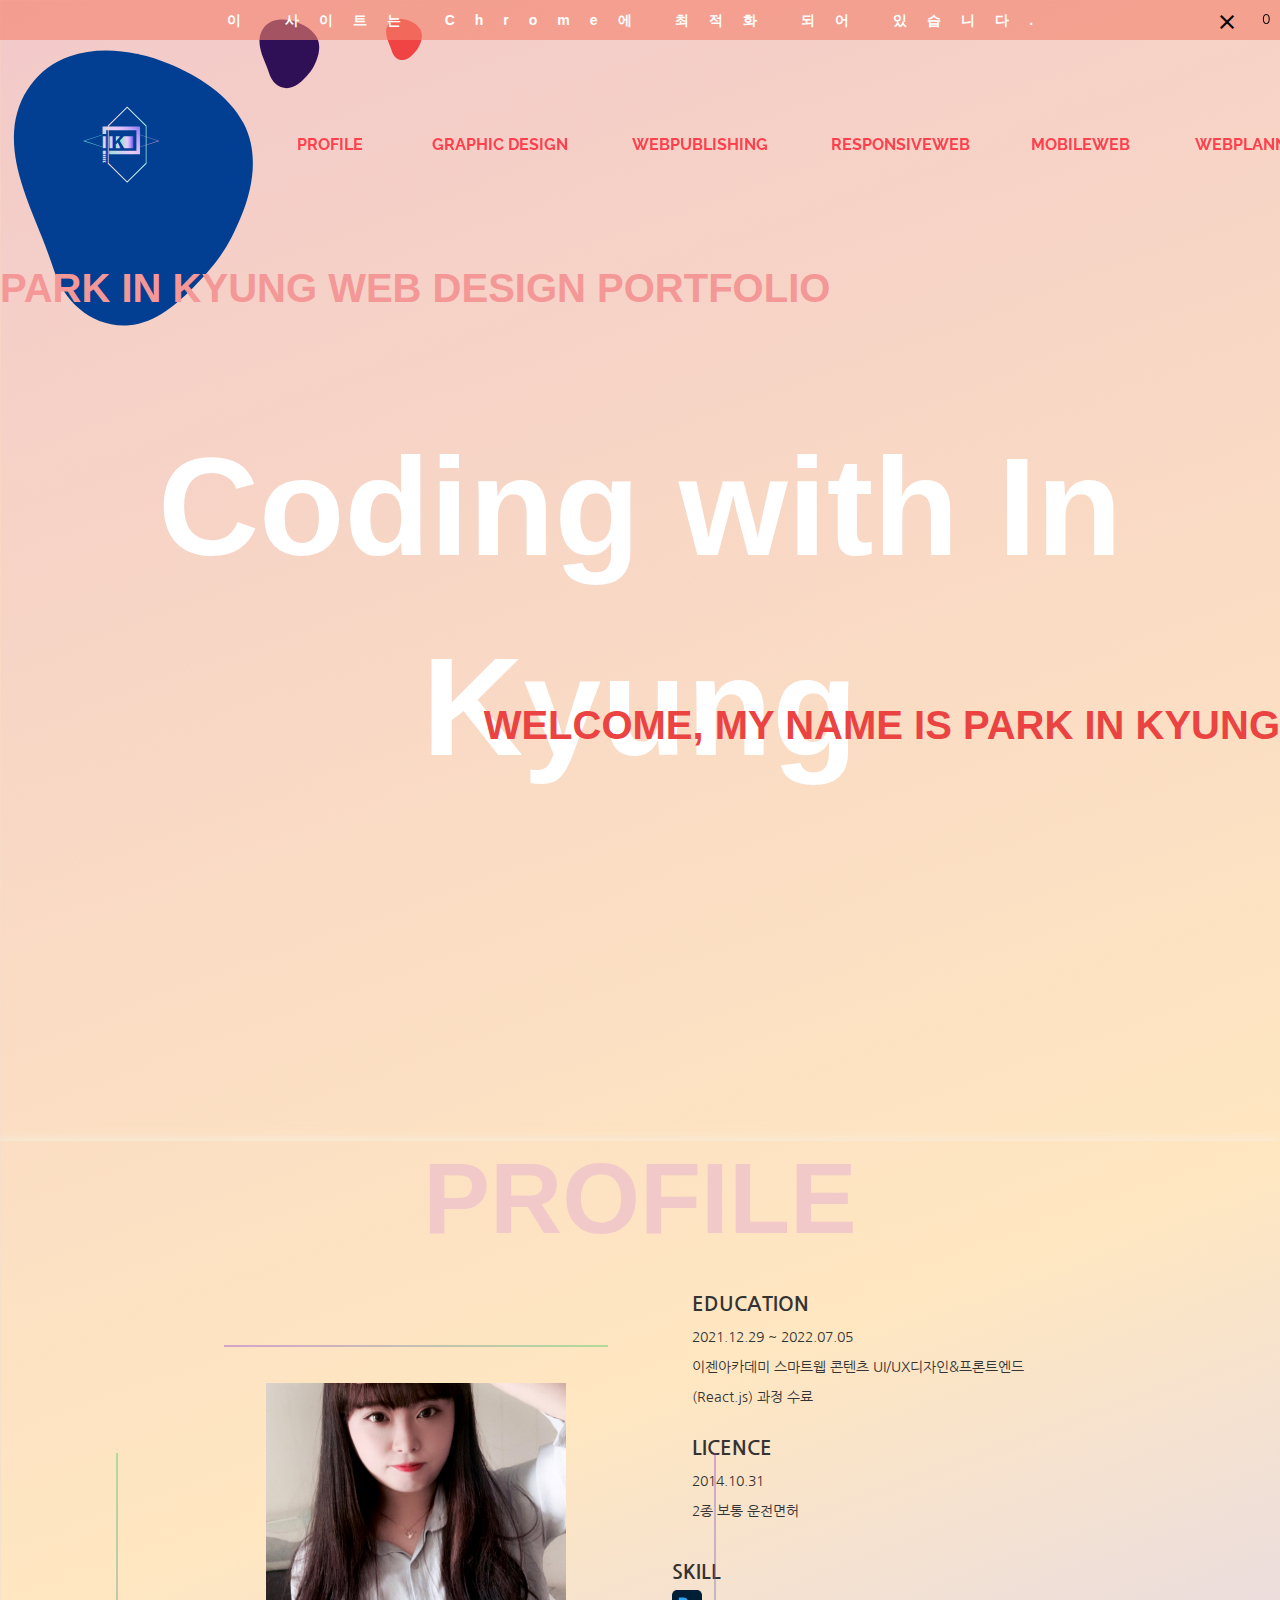
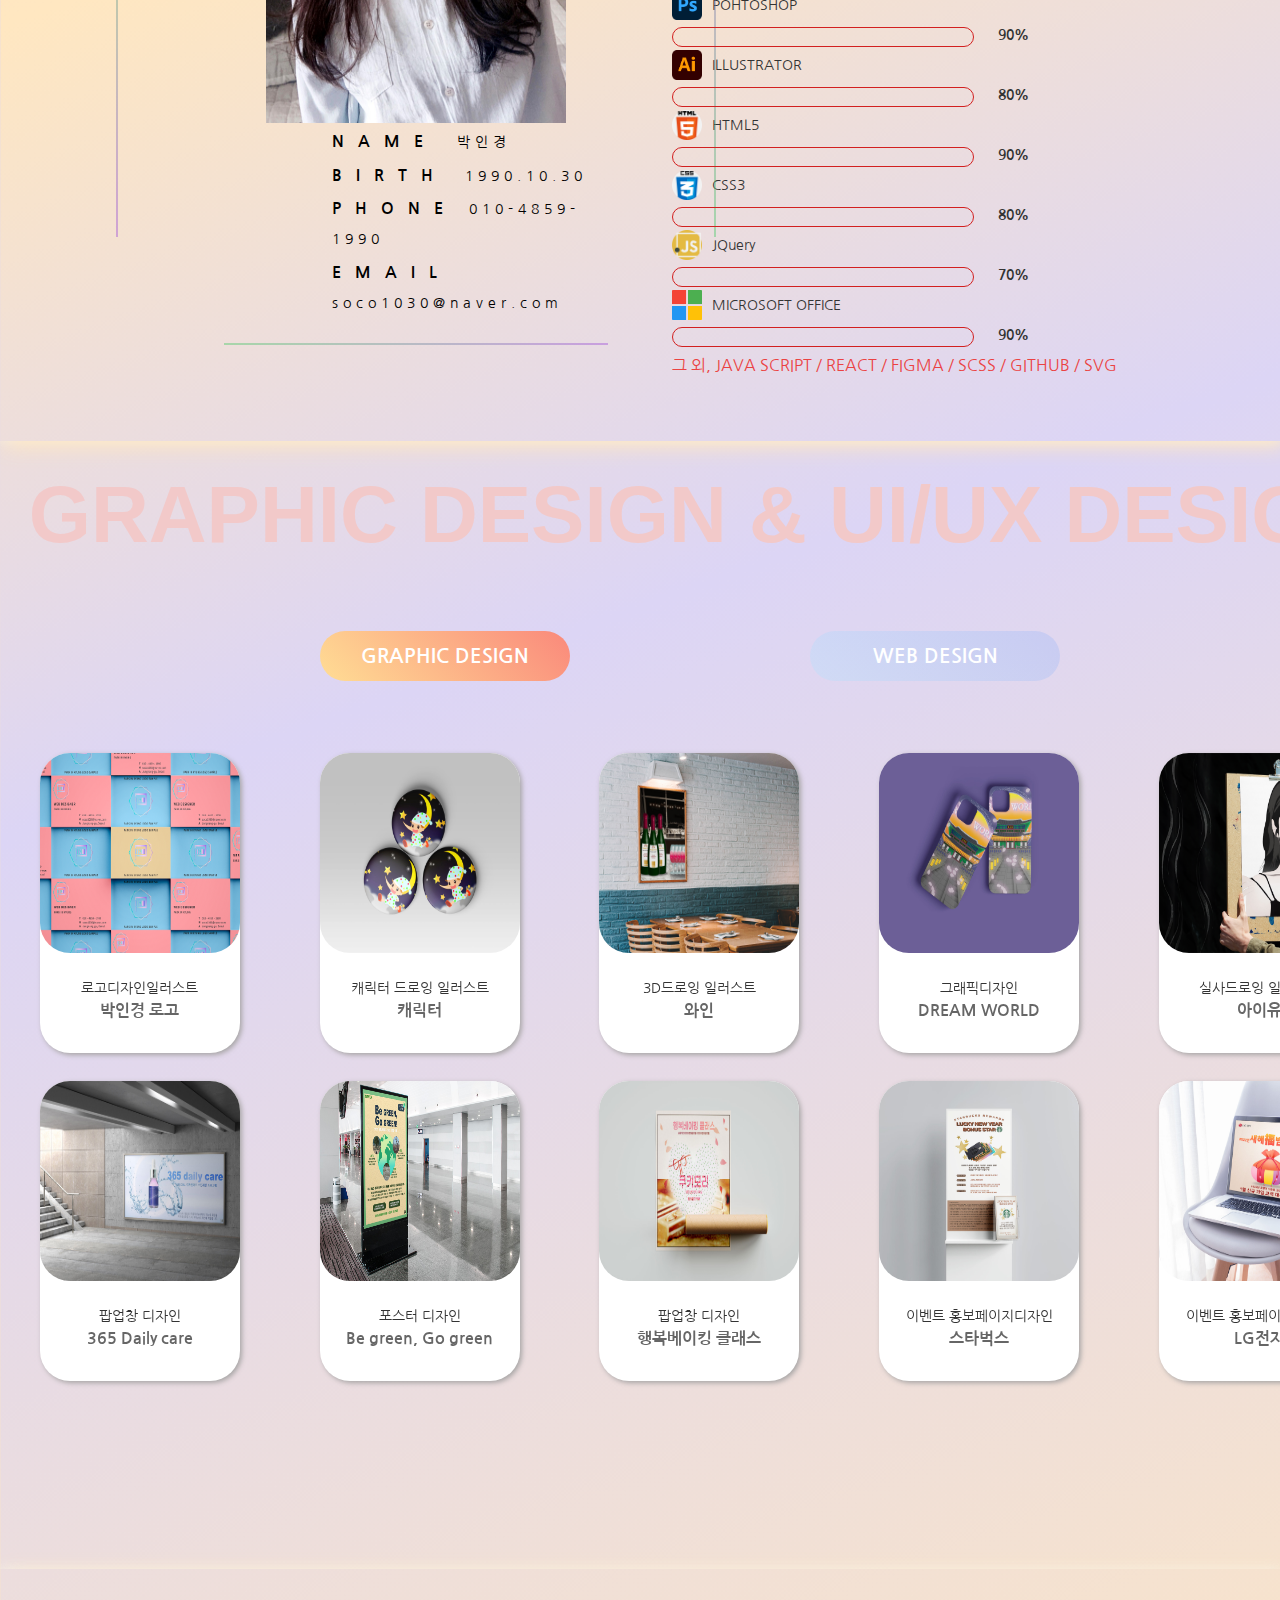
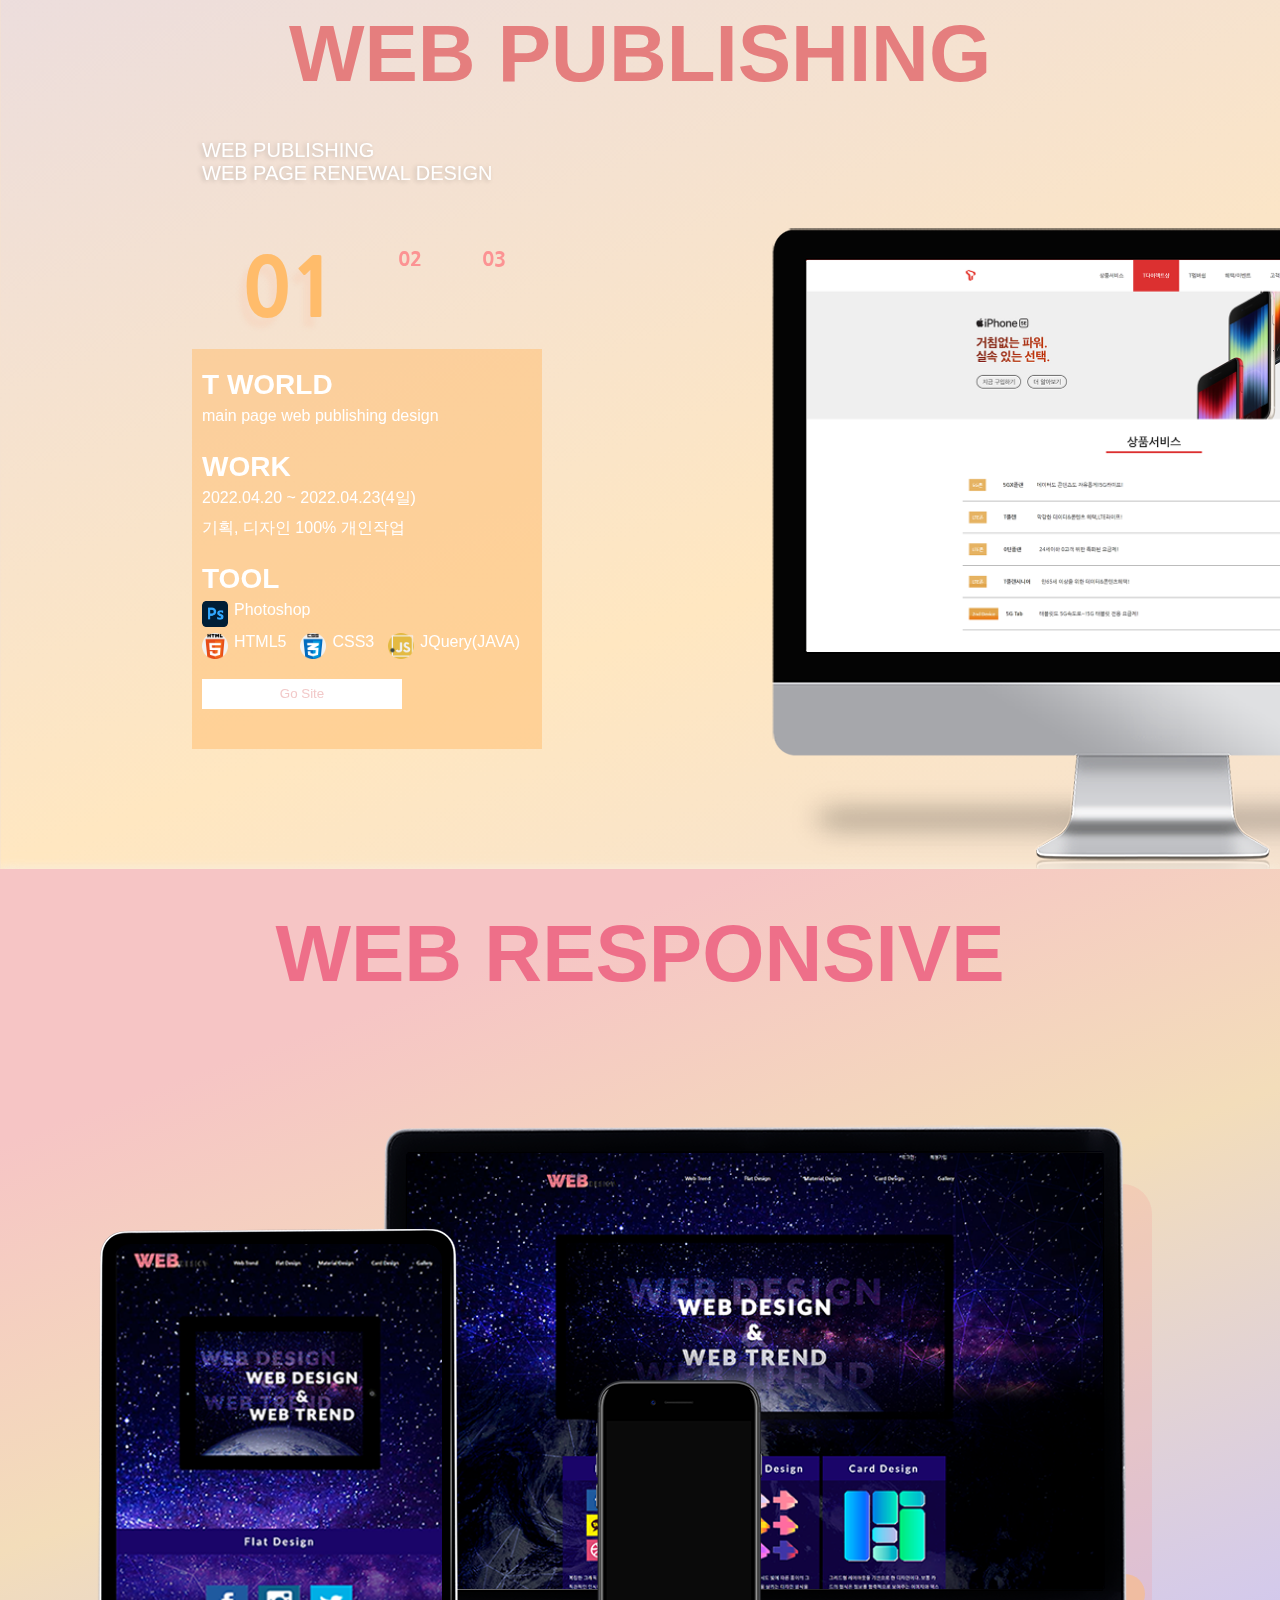
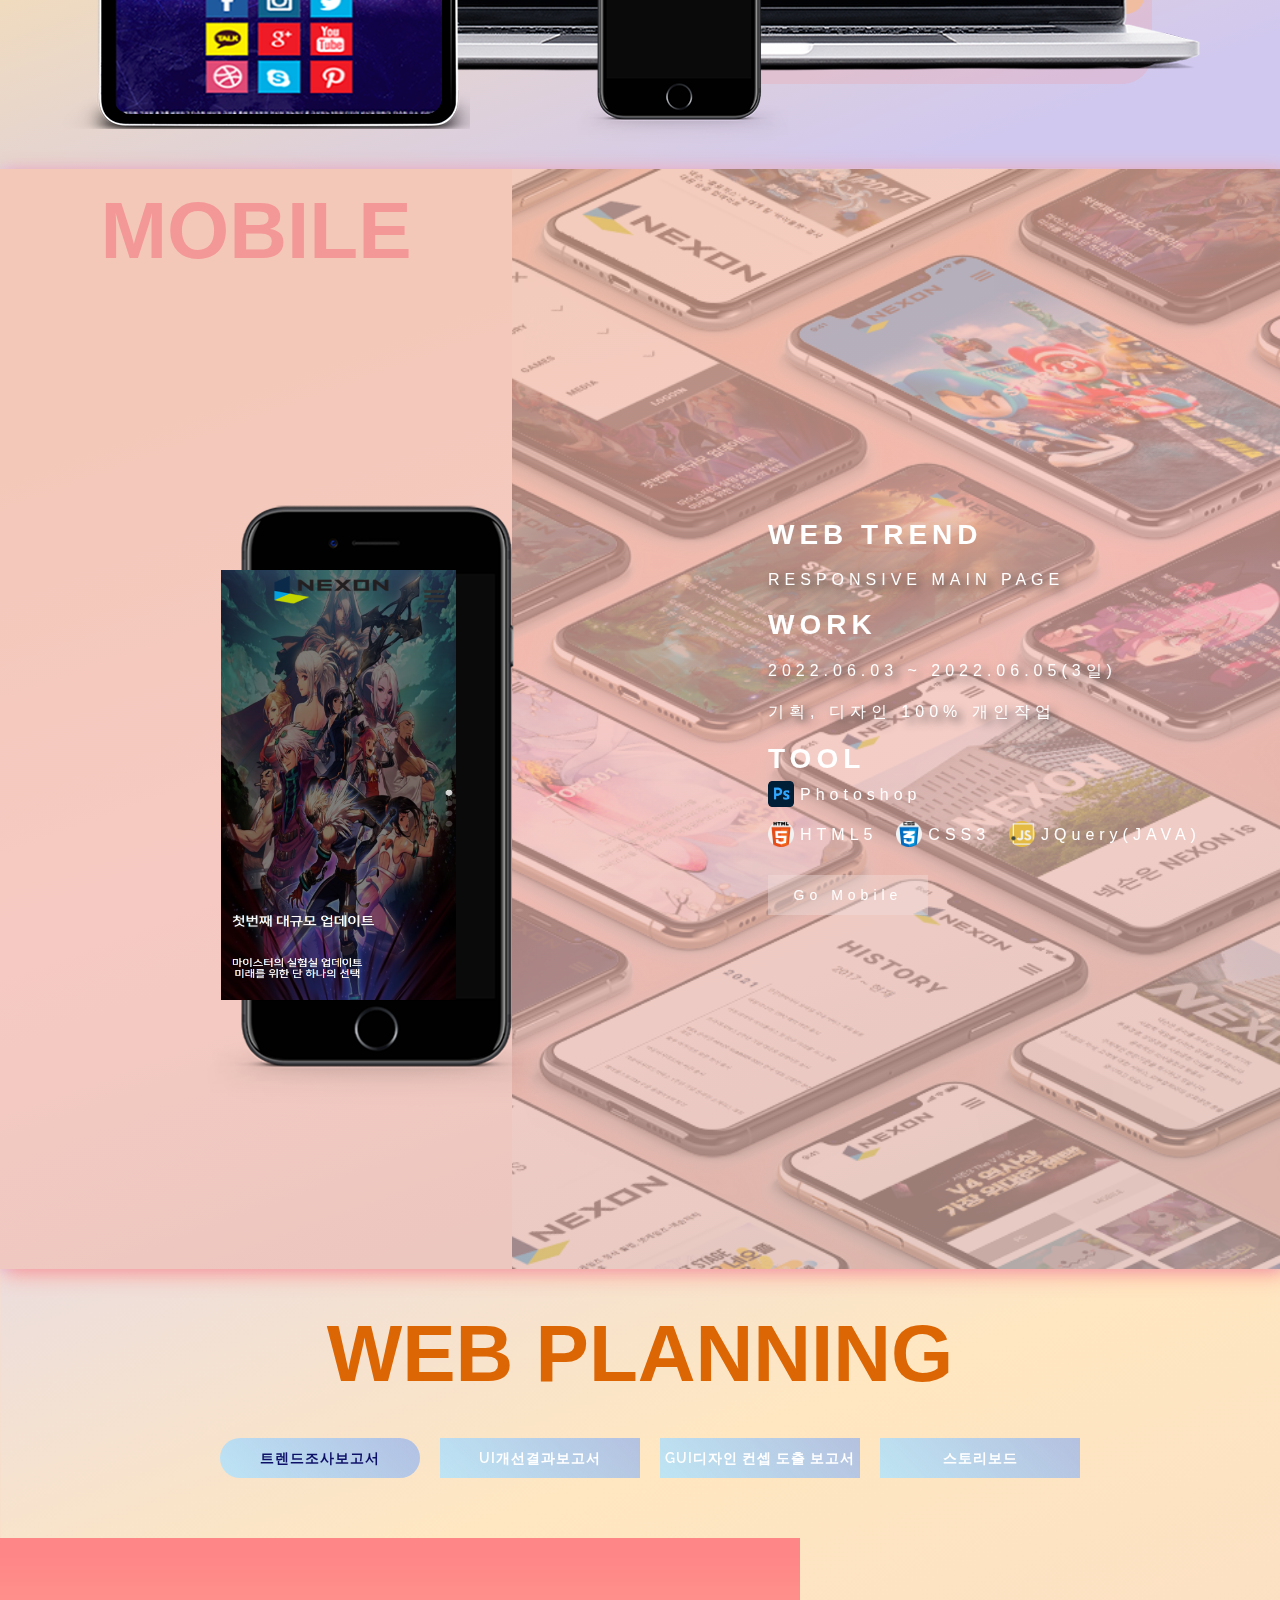
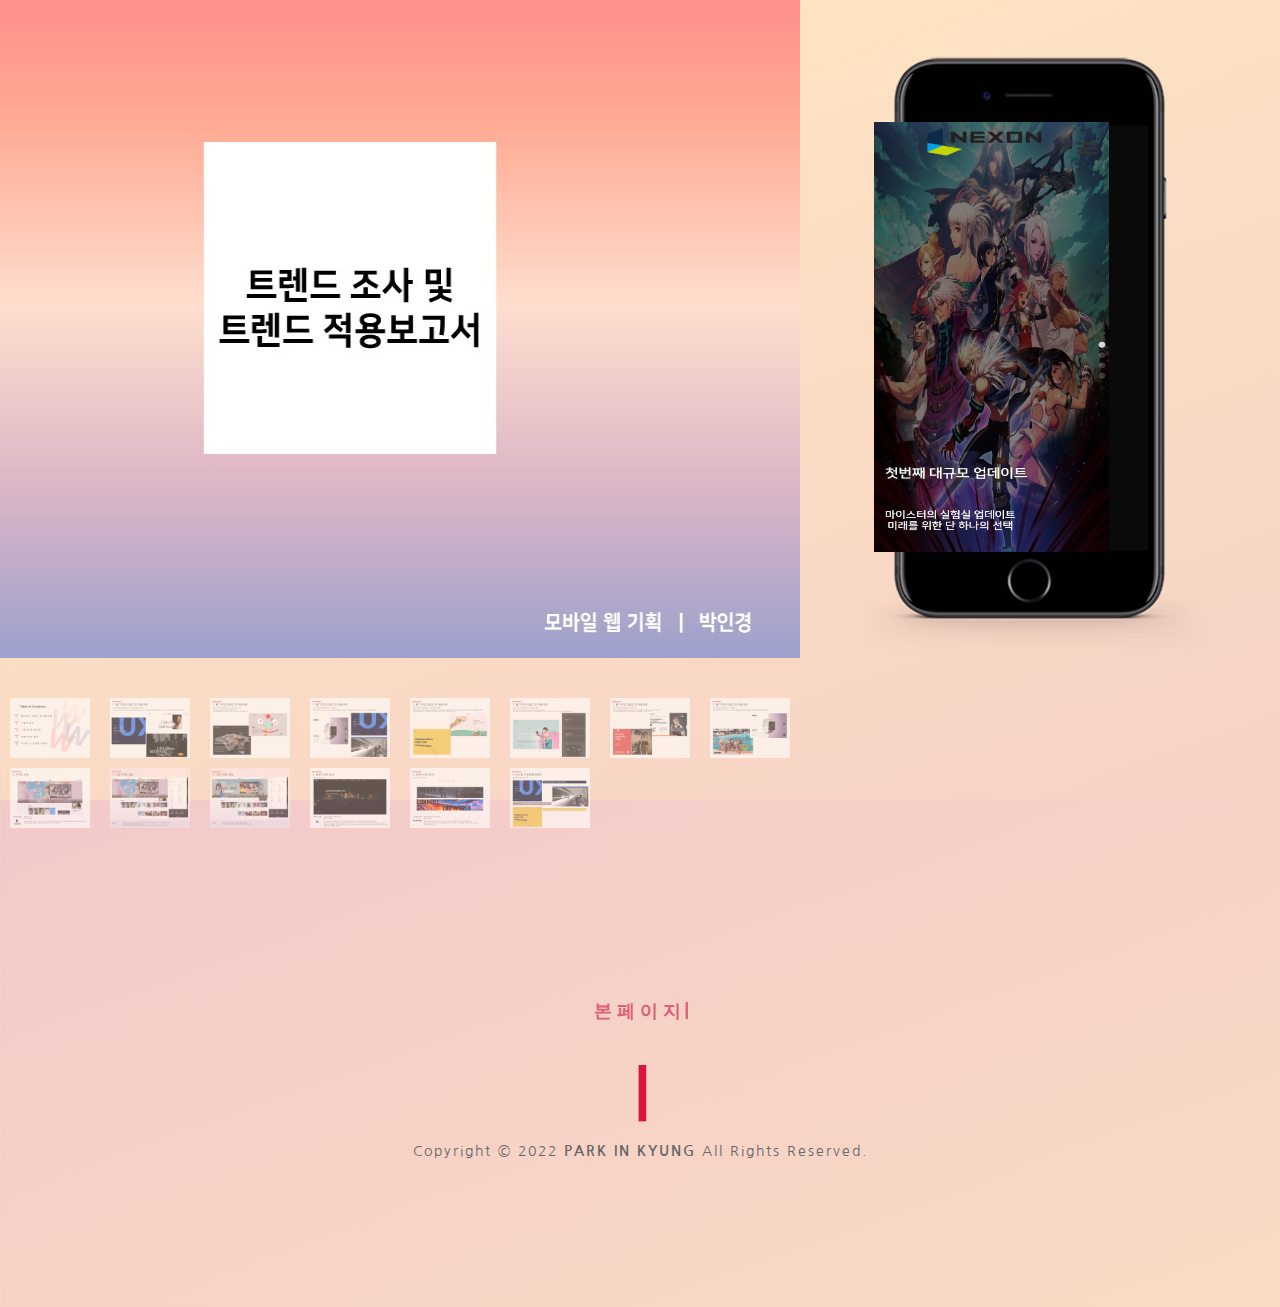
==== commit 4f6e4cb9: "second commit" ====
--- a/index.html
+++ b/index.html
@@ -514,10 +514,10 @@
     <div class="mobile_back">
       <div class="le_back">
         <h2>MOBILE</h2>
-        <div class="mo_iframe-url"></div>
-        <div class="moo_case">
-          <!-- <img src="img01/mobile/mocase.png" alt=""> -->
-        </div>
+        <span class="le_mobile">
+          <img src="img01/planning/mo.png" alt="">
+          <span class="le_mobileback"><img src="img01/planning/mobile_01.png" alt=""></span>
+        </span>
       </div>
       <div class="ri_back"> </div>
       <div class="ri_back_text">
@@ -534,6 +534,7 @@
           <span class="ri_sub_title"><img src="img01/responsive/css.png" alt="icon">CSS3</span>
           <span class="ri_sub_title"><img src="img01/responsive/js.png" alt="icon">JQuery(JAVA)</span>
         </p>
+        <button class="ri_btn"><a href="https://www.naver.com" target="_blank">Go Mobile</a></button>
       </div>
     </div>
   </section> <!-- mobile end -->
@@ -547,7 +548,6 @@
         <li><a href="#webplan_tab3" onclick="return false">GUI디자인 컨셉 도출 보고서</a></li>
         <li><a href="#webplan_tab4" onclick="return false">스토리보드</a></li>
       </ul>
-
       <ul class="plan_panel">
         <li id="webplan_tab1">
           <div class="plangallery gallery1">
--- a/css/portfolio.css
+++ b/css/portfolio.css
@@ -474,14 +474,14 @@
 }
 .skill{
   width:100%;
-  height:400px;
-  margin-bottom:3%;
+  height:500px;
+  margin-bottom:5%;
   /* background:green; */
   font-size:14px;
   color:#333;
   font-weight:normal;
   line-height:30px;
-  padding:20px;
+/*   padding:20px; */
 }
 
 .skill_up li{
@@ -494,6 +494,7 @@
 .s_name:last-child{
   width:500px;
   color:#eb4242;
+  font-size:16px;
 }
 .s_name img{
   width:30px;
@@ -937,7 +938,7 @@
   width:920px;
   height:800px;
   top:200px;
-  left:360px;
+  left:300px;
 }
 .pc_back{  
   position:relative;
@@ -970,7 +971,7 @@
   width:530px;
   height:520px;
   top:360px;
-  left:-36px;
+  left:-50px;
 }
 .tb_back{  
   position:relative;
@@ -1003,8 +1004,8 @@
   position:absolute;
   width:350px;
   height:420px;
-  top:460px;
-  right:42%;
+  top:480px;
+  right:35%;
 }
 .mo_back{  
   position:relative;
@@ -1035,12 +1036,13 @@
 .res_text{
   float:right;
   position:absolute;
-  top:28%;
-  right:18%;
+  top:35%;
+  right:10%;
   width:500px;
   height:500px;
   font-family: 'Poppins', sans-serif;
-  background:rgb(252, 147, 147, 0.4);
+  background:rgb(252, 147, 147, 0.2);
+  border-radius:30px;
   cursor:pointer;
   transition:all 0.5s;
 }
@@ -1133,15 +1135,36 @@
   left:0;
   width:40%;
   height:100%;
-  background:rgb(246, 181, 165);
+  background:rgb(250, 228, 223, 0.4);
 }
 .le_back h2{
   font-family: 'Poppins', sans-serif;
   font-size:80px;
   font-weight:bold;
-  color:#2b0b4b;
+  color:#f49797;
   padding:3% 0;
   text-align:center;
+}
+.le_mobile{
+  position:absolute;
+  width:100%;
+  height:100%;
+  top:26%;
+  left:10%;
+}
+.le_mobileback{
+  position:absolute;
+  top:0;
+  left:15%;
+  width:100%;
+  z-index:500;
+}
+.le_mobileback img{
+  position:absolute;
+  width:235px;
+  height:430px;
+  top:115px;
+  left:93px;
 }
 .ri_back{
   position:absolute;
@@ -1156,7 +1179,7 @@
 .ri_back_text{
   position:absolute;
   top:30%;
-  right:-25%;
+  right:-20%;
   width:60%;
   height:100%;
   font-family: 'Poppins', sans-serif;
@@ -1185,12 +1208,25 @@
   width:26px;
   height:26px;
 }
+.ri_btn{
+  width:160px;
+  height:40px;
+  margin-top:20px;
+  border:none;
+  font-size:14px;
+  color:#fff;
+  background:rgba(240, 222, 219, 0.4);
+  letter-spacing:5px;
+}
+.ri_btn:hover{
+  color:crimson;
+}
 
 /* ________________planning________________ */
 #planning{
   position:relative;
   width:100%;
-  height:1600px;
+  height:1300px;
   box-sizing:border-box;
 /*   box-shadow:5px 5px 20px #ffe7c1, 0 0 10px #f1f1f1; */
 }
@@ -1209,8 +1245,9 @@
 }
 .planning_menu{
   width:1000px;
-  height:200px;
+  height:100px;
   margin:0 auto;
+  /* background:#999; */
 }
 .planning_menu li{
   float:left;
@@ -1238,42 +1275,42 @@
 	color:#fff;
 	font-size:14px;
 	line-height:25px;
-  padding-bottom:100px;
+  padding-bottom:30px;
 }
 .plangallery{ 
 	width:100%;
 	height:900px;
 	position:relative;
   top:0;
-  left:-200px;
+  left:-100px;
 }
 .webplan_img{
   position:absolute;
   width:100%;
   height:100%;
-  top:21%;
-  left:50%;
+  top:26%;
+  left:55%;
 }
 .webplan_imgback{
   position:absolute;
   top:0;
-  left:10%;
+  left:6%;
   width:100%;
   z-index:500;
 }
 .webplan_imgback img{
   position:absolute;
-  width:360px;
-  height:650px;
-  top:180px;
+  width:235px;
+  height:430px;
+  top:115px;
   left:93px;
 }
 .webplan_img1{
   position:absolute;
   width:700px;
   height:550px;
-  top:30%;
-  left:55%;
+  top:26%;
+  left:58%;
   overflow:hidden;
 }
 .webplan_imgback1{
@@ -1315,23 +1352,17 @@
 .largeImg li:first-child{display:block;}
 .webplan_tab_sub{
 	position:absolute;
-  width:1000px;
+  width:955px;
   bottom:0;
 /*   background:#999; */
 }
 .webplan_tab_sub li{
 	float:left;
-	margin:0 6px 10px 10px; 
+	margin:0 10px 10px 10px; 
 	opacity:0.6;
 }
 .webplan_tab_sub li:first-child{opacity:1;}
-.webplan_tab_sub li a img{
-	width:80px;
-	height:60px;
-}
-
-
-
+.webplan_tab_sub li a img{width:80px; height:60px;}
 
 
 /* ________________footer________________ */
@@ -1339,6 +1370,7 @@
   width:100%;
   height:300px;
   text-align:center;
+/*   background:#999; */
 }
 address{
   font-style:normal;
@@ -1346,7 +1378,7 @@
   font-weight:400;
   color:#666;
   letter-spacing:2px;
-  padding-top:30px;
+  padding-top:20px;
 } 
 .main_footer{
   font-family: 'Poppins', sans-serif;
@@ -1354,7 +1386,7 @@
   font-size:18px;
   color:rgb(221, 94, 120);
   letter-spacing:5px;
-  padding-top:50px;
+  padding-top:30px;
 }
 .sub_footer{
   font-family: 'Poppins', sans-serif;
@@ -1362,5 +1394,5 @@
   font-size:60px;
   letter-spacing:5px;
   color:crimson;
-  padding-top:50px;
+  padding-top:30px;
 }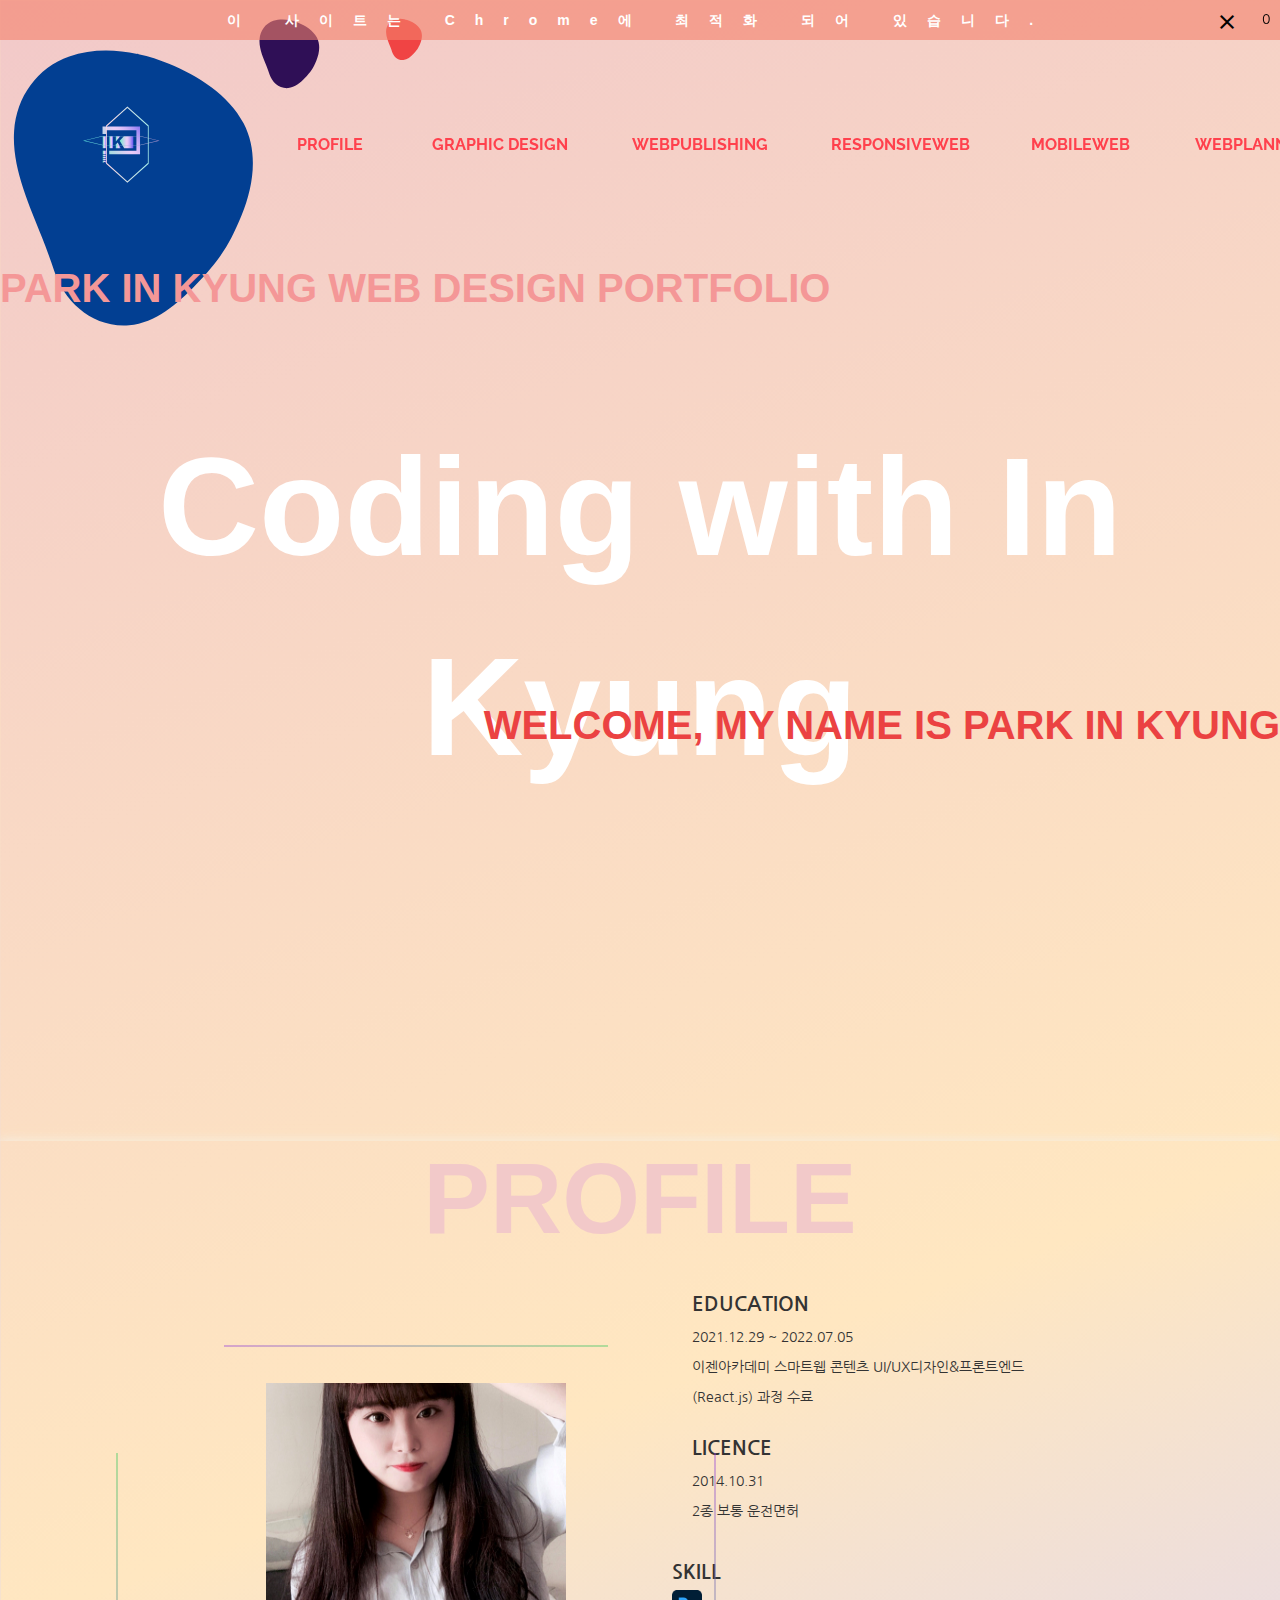
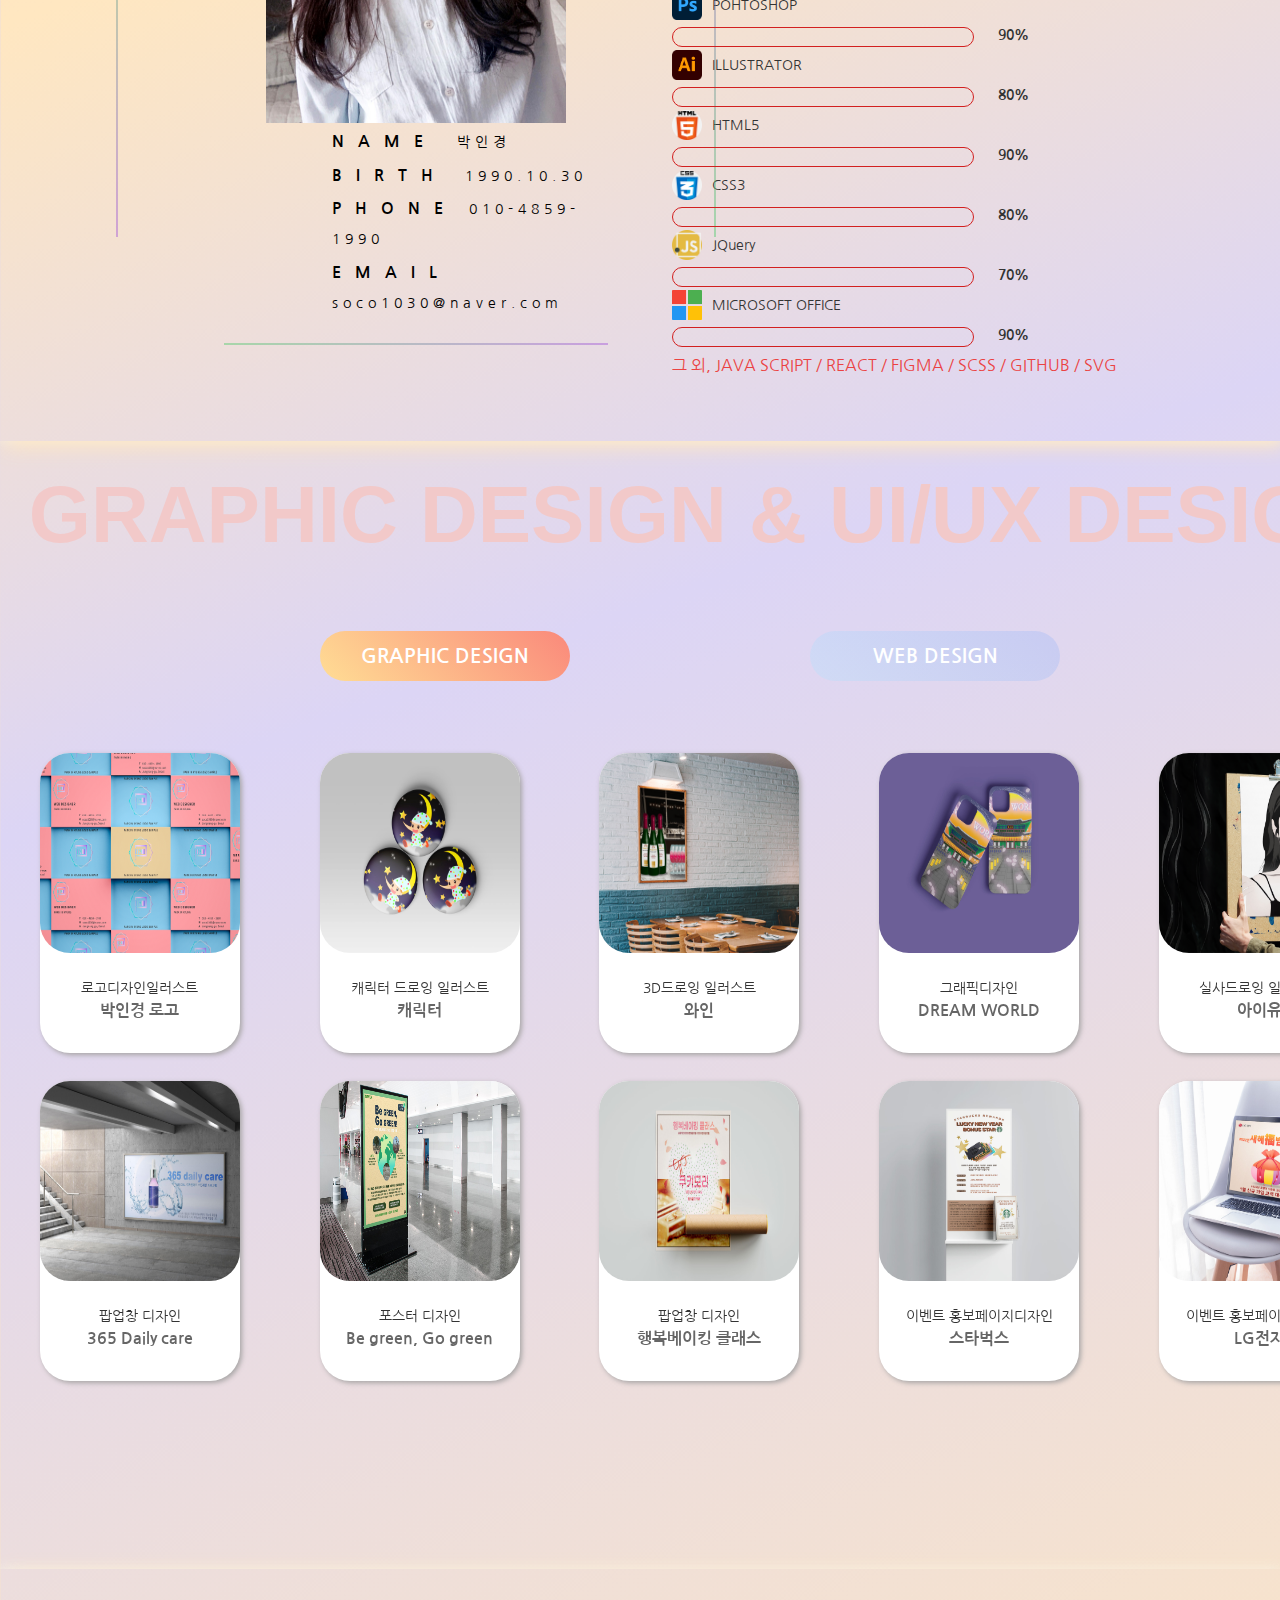
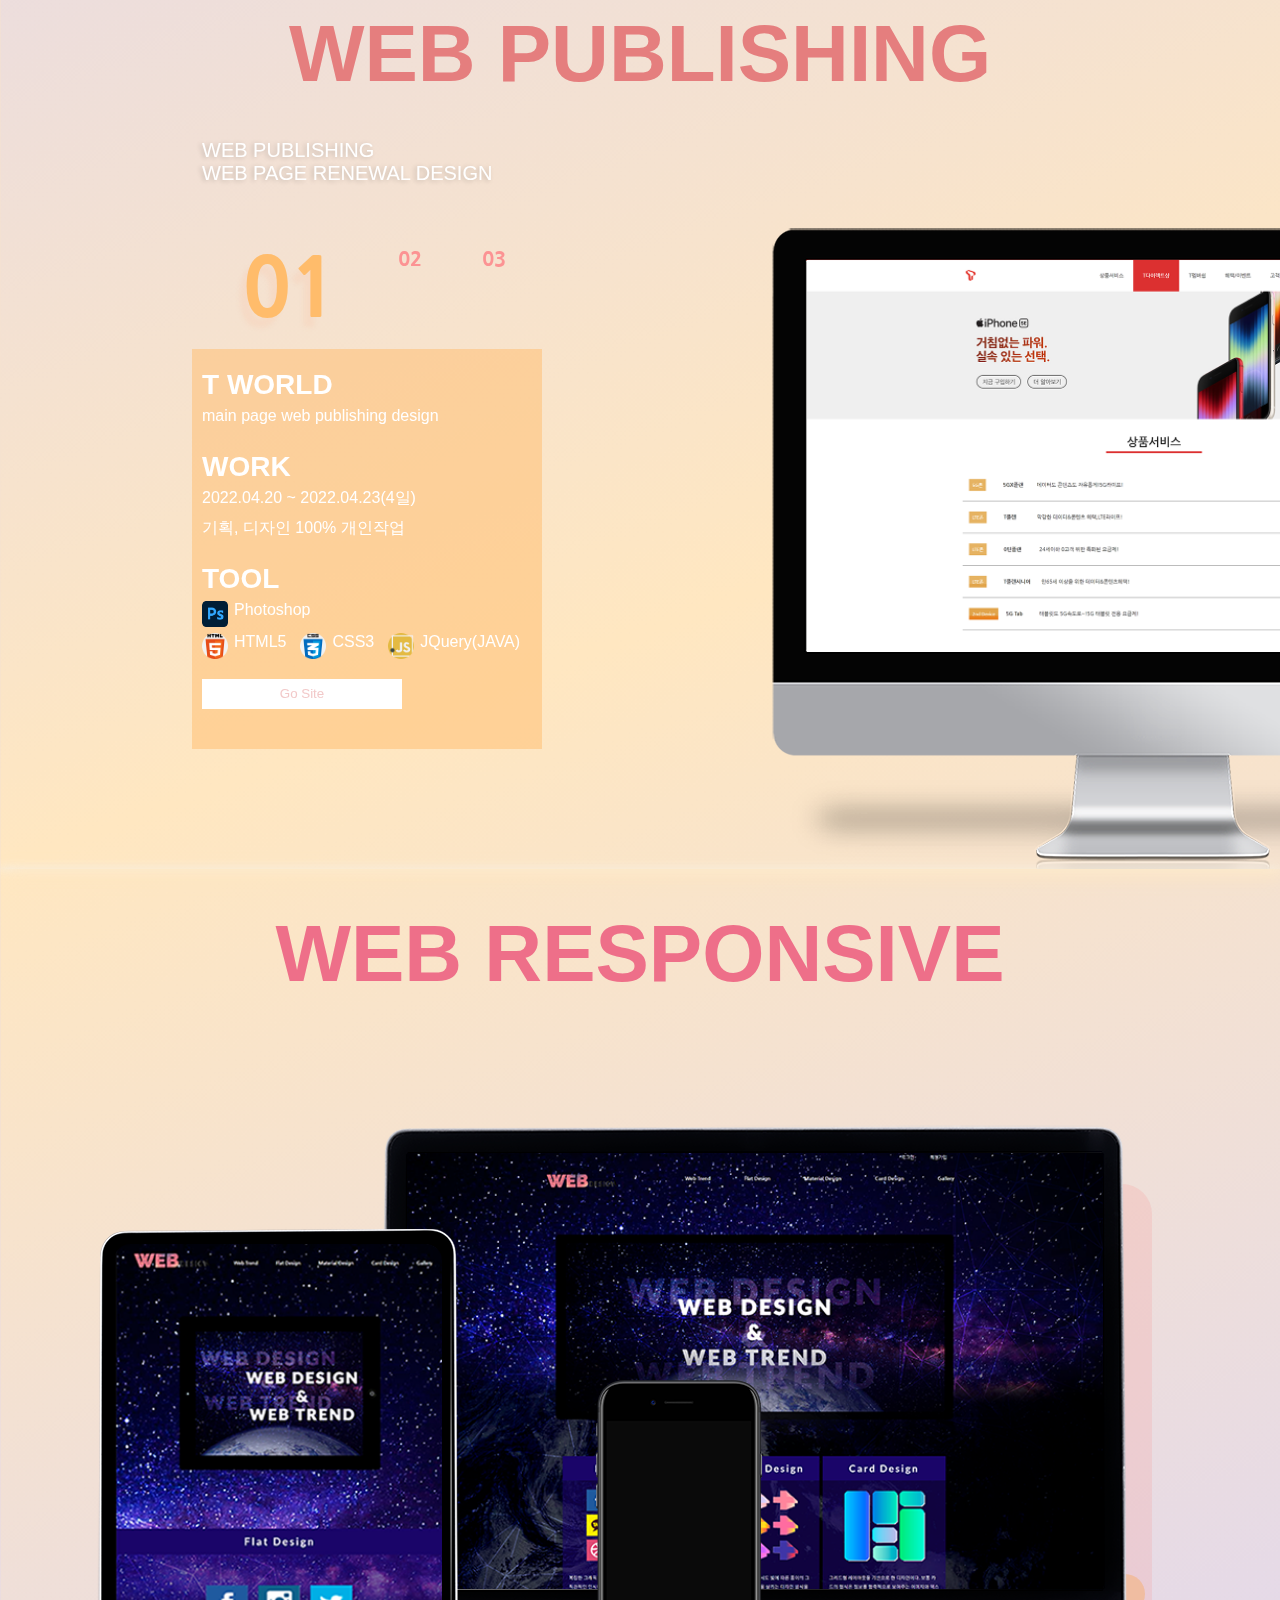
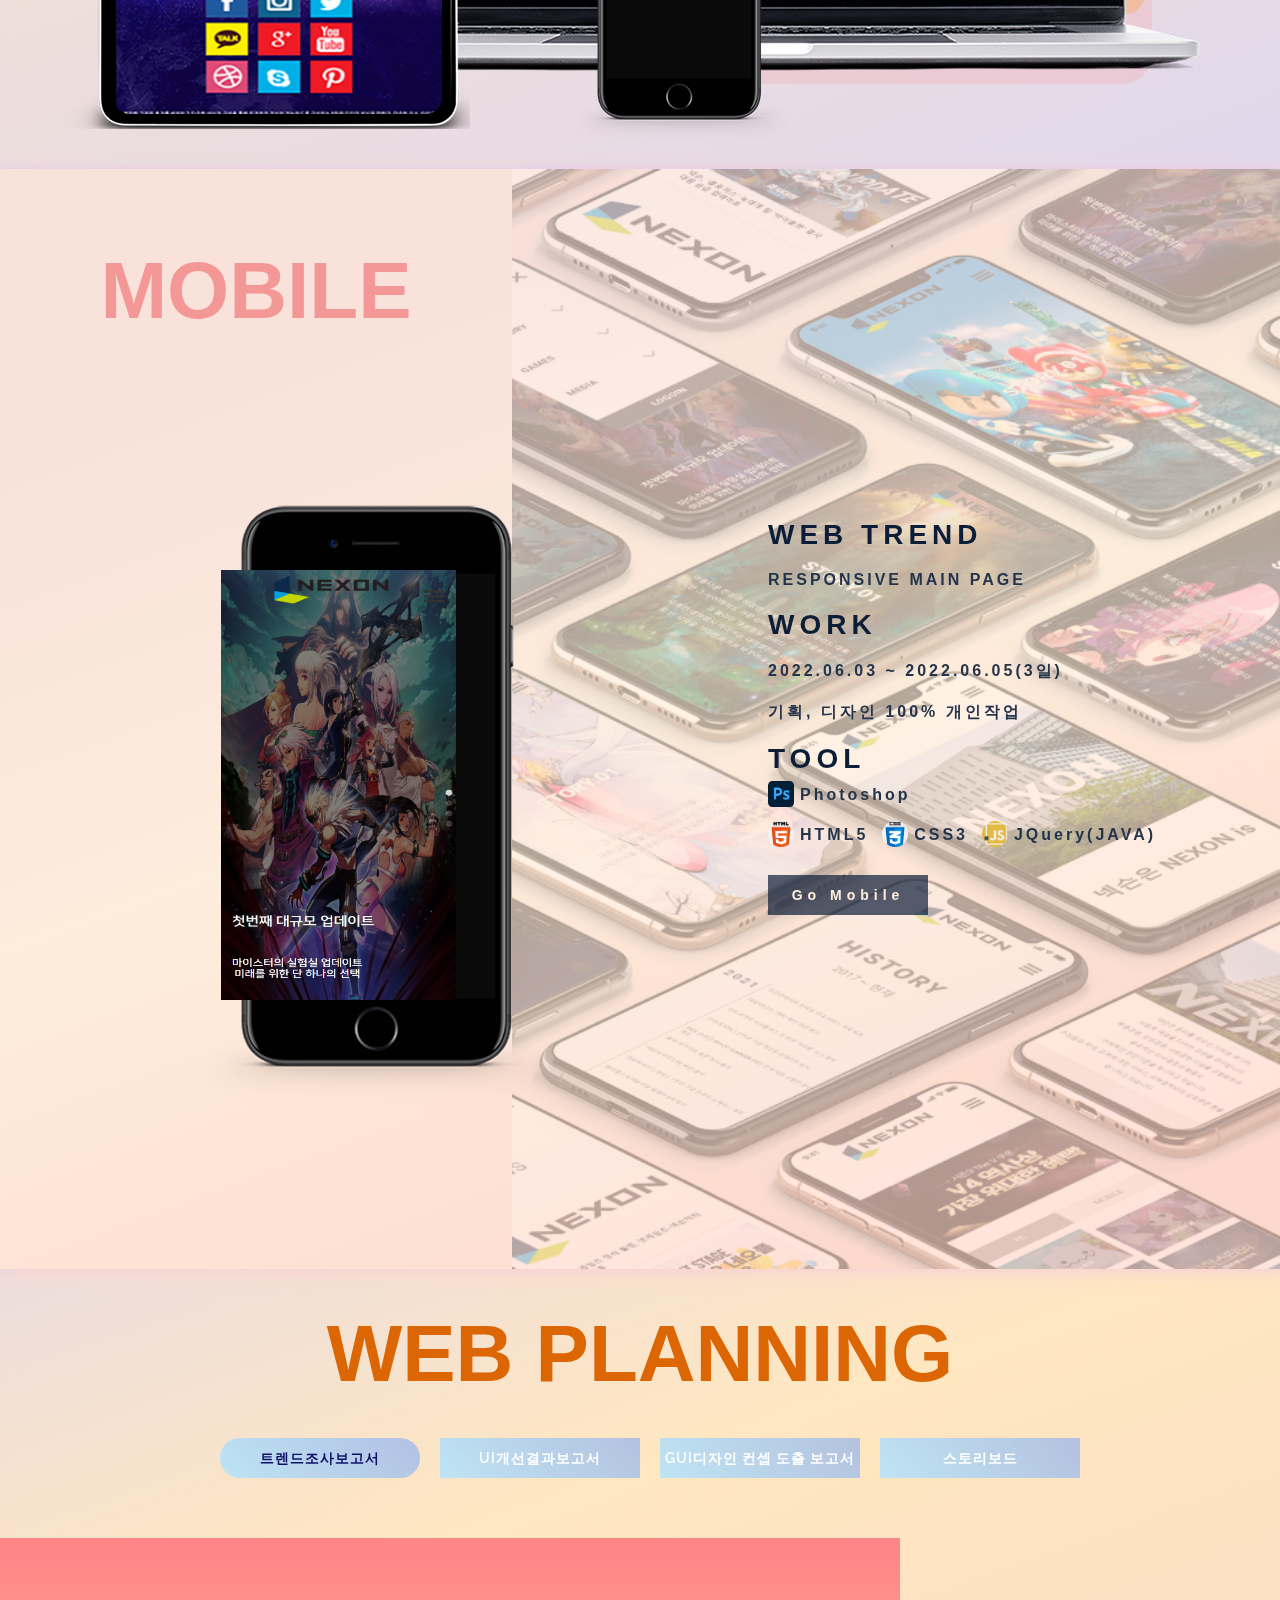
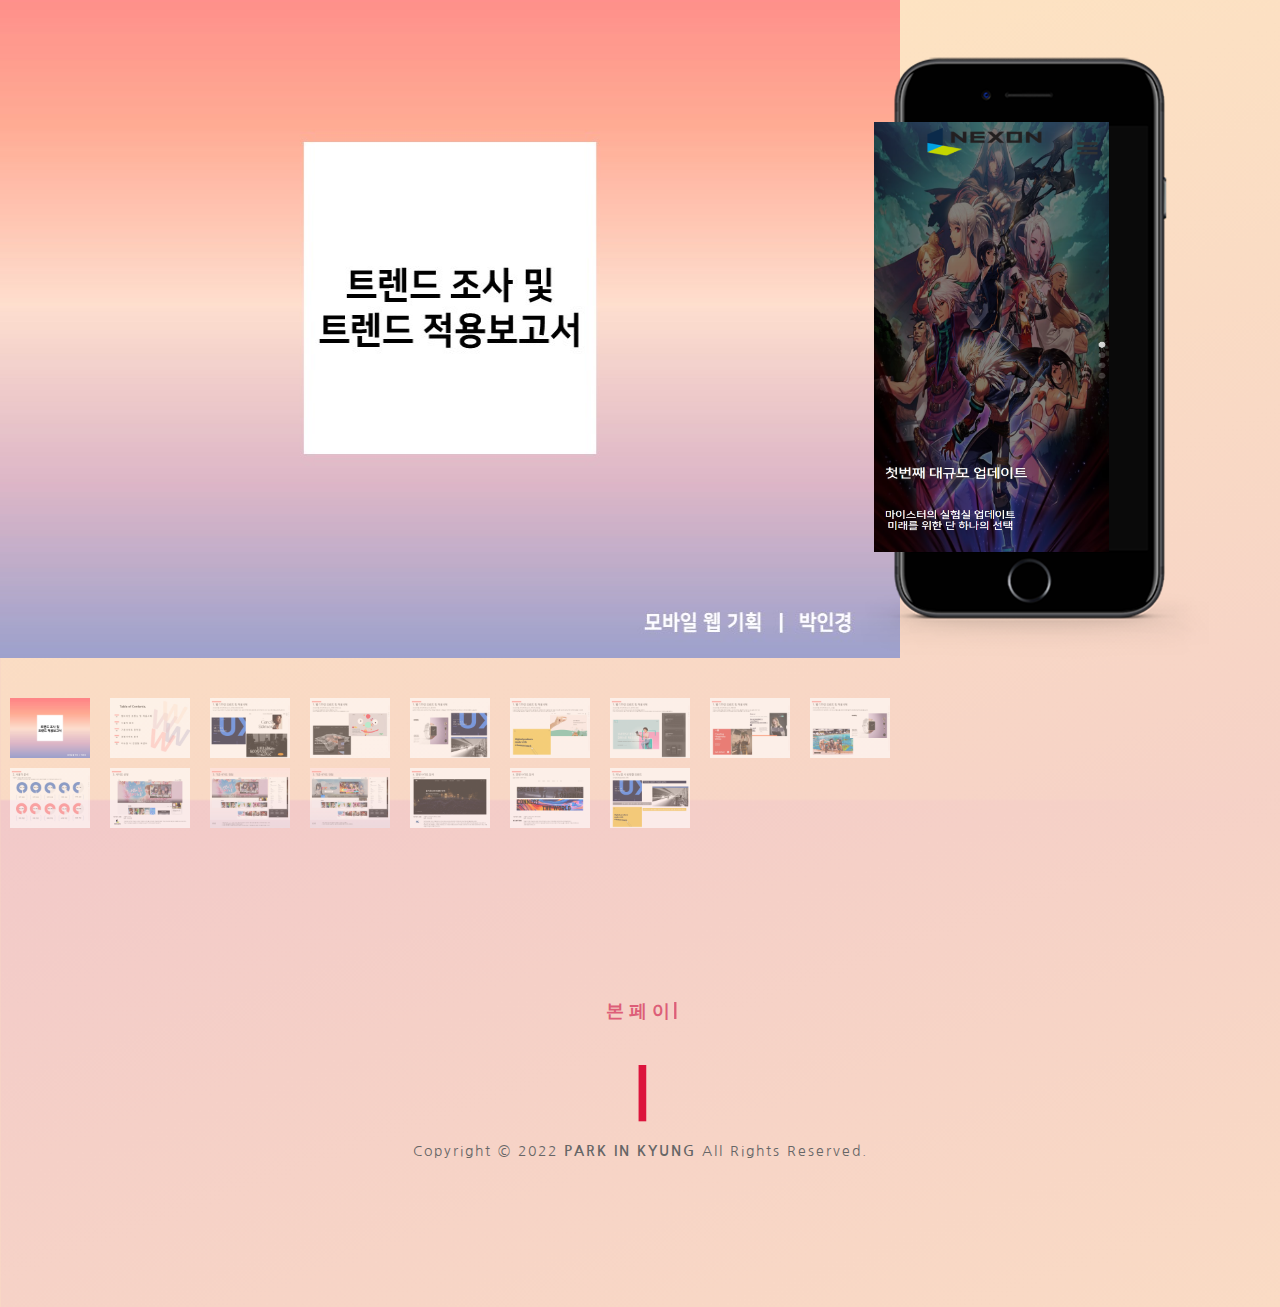
==== commit ffe629aa: "second commit" ====
--- a/index.html
+++ b/index.html
@@ -20,7 +20,7 @@
     </div>
     <div class="bannerbtn_close">
       <li class="babtn_close"><i class="material-icons">clear</i></li>
-      <!-- <a href="#"><span class="indent">팝업창닫기</span></a> -->
+
     </div>
   </div>
 
@@ -259,7 +259,7 @@
           <ul class="pop1">
             <li>
               <p><img src="img01/graphic/graphic_logo_design.jpg" alt="graphic_pop_image01"></p>
-            </li>
+            </li> 
             <li>
               <p><img src="img01/graphic/graphic_character_design.jpg" alt="graphic_pop_image02"></p>
             </li>
@@ -458,8 +458,7 @@
         <span class="p_sub_title"><img src="img01/responsive/js.png" alt="icon">JQuery(JAVA)</span>
       </p>
       <button class="p1_btn"><a href="https://soco1030.cafe24.com/web_design.html" target="_blank">PC View</a></button>
-      <button class="p2_btn"><a href="https://soco1030.cafe24.com/web_design.html" target="_blank">Table
-          View</a></button>
+      <button class="p2_btn"><a href="https://soco1030.cafe24.com/web_design.html" target="_blank">Table View</a></button>
       <div class="re_pop">
         <div class="re_tablt">
           <div class="tablet">
@@ -534,7 +533,30 @@
           <span class="ri_sub_title"><img src="img01/responsive/css.png" alt="icon">CSS3</span>
           <span class="ri_sub_title"><img src="img01/responsive/js.png" alt="icon">JQuery(JAVA)</span>
         </p>
-        <button class="ri_btn"><a href="https://www.naver.com" target="_blank">Go Mobile</a></button>
+        <button class="ri_btn"><a href="https://soco1030.cafe24.com/mobile/games2.html" target="_blank">Go Mobile</a></button>
+      <div class="re_pop">
+        <div class="mobile">
+          <div class="re_mobile">
+            <div class="mobile-case">
+              <div class="camera">
+                <span></span>
+                <span></span>
+              </div>
+              <div class="power">
+                <span></span>
+              </div>
+              <div class="sound-bar">
+                <span></span>
+                <span></span>
+                <span></span>
+              </div>
+              <div class="iframe-url">
+                <iframe src="https://soco1030.cafe24.com/mobile/games2.html" frameborder="0"></iframe>
+              </div>
+            </div>
+          </div>
+        </div>
+        <a href="#" class="re_tb_close"><i class="material-icons">clear</i></a>
       </div>
     </div>
   </section> <!-- mobile end -->
--- a/css/portfolio.css
+++ b/css/portfolio.css
@@ -64,7 +64,9 @@
 header{
   width:1400px;
   margin:0 auto;
- /*  background:#333; */
+  /* position:fixed;
+  z-index:999999;
+  background:rgba(248, 149, 149, 0.5); */
 }
 
 
@@ -73,9 +75,8 @@
   width:20%;
   height:150px;
   display:inline-block;
-  /* background:#999; */
-}
-.top_logo{
+}
+.top_logo img{
   width:250px;
 }
 
@@ -920,10 +921,10 @@
   box-sizing:border-box;
   position:relative;
   box-shadow:5px 5px 20px #ffe7c1, 0 0 10px #f1f1f1;
-  background:linear-gradient(-20deg,
+/*   background:linear-gradient(-20deg,
   #d1c8ef 10%,
   #f3ddba 50%,
-  #f6c5c5 80%);
+  #f6c5c5 80%); */
 }
 #responsive>h2{
   font-family: 'Poppins', sans-serif;
@@ -1118,11 +1119,11 @@
   width:100%;
   height:1100px;
   box-sizing:border-box;
-  box-shadow:5px 5px 20px #fc9992, 0 0 10px #d6c5f4;
+  box-shadow:5px 5px 20px #ffd8cc, 0 0 10px #d6c5f4;
   background:linear-gradient(-20deg,
-  #ddb3a9 10%,
-  #f4b9b0 50%,
-  #f0b6a1 80%);
+  #ffd8cc 10%,
+  #ffeedb 50%,
+  #fae0d8 80%);
 }
 .mobile_back{
   position:relative;
@@ -1135,14 +1136,15 @@
   left:0;
   width:40%;
   height:100%;
-  background:rgb(250, 228, 223, 0.4);
+  background:rgba(247, 233, 230, 0.2);
 }
 .le_back h2{
   font-family: 'Poppins', sans-serif;
   font-size:80px;
   font-weight:bold;
   color:#f49797;
-  padding:3% 0;
+  margin-top:50px;
+  padding:5% 0;
   text-align:center;
 }
 .le_mobile{
@@ -1183,25 +1185,29 @@
   width:60%;
   height:100%;
   font-family: 'Poppins', sans-serif;
-  letter-spacing:5px;
 }
 .ri_textin1{
   font-size:28px;
-  font-weight:bold;
-  color:#fff;
-  margin-top:20px;  
+  font-weight:900;
+  color:#0b1d37;
+  margin-top:20px;
+  letter-spacing:5px;
 }
 .ri_textin2{
   font-size:16px;
-  color:#fff;
+  font-weight:600;
+  color:#24344b;
   margin-top:20px;  
-  text-shadow:5px 5px 10px #333;
+  letter-spacing:3px;
+  /* text-shadow:5px 5px 10px #333; */
 }
 .ri_sub_title{
   font-size:16px;
-  color:#fff;
+  font-weight:600;
+  color:#24344b;
   line-height:40px;
   margin-right:10px;
+  letter-spacing:3px;
 }
 .ri_sub_title img{
   margin:6px 6px 0 0;
@@ -1214,12 +1220,13 @@
   margin-top:20px;
   border:none;
   font-size:14px;
-  color:#fff;
-  background:rgba(240, 222, 219, 0.4);
+  font-weight:600;
+  color:#ffeedb;
+  background:rgba(11, 29, 55, 0.7);
   letter-spacing:5px;
 }
 .ri_btn:hover{
-  color:crimson;
+  background:rgba(11, 29, 55);
 }
 
 /* ________________planning________________ */
@@ -1282,7 +1289,7 @@
 	height:900px;
 	position:relative;
   top:0;
-  left:-100px;
+  left:0;
 }
 .webplan_img{
   position:absolute;
--- a/css/mobile-mockup.css
+++ b/css/mobile-mockup.css
@@ -25,7 +25,7 @@
   position: absolute;
   width: 390px;
   height: 844px;
-  background-color: #999;
+  background-color: #fff;
   border-radius: 34px;
   top: 50%;
   left: 50%;
@@ -45,7 +45,7 @@
 .mobile .mobile-case .camera {
   position: absolute;
   width: 50%;
-  height: 40px;
+  height: 30px;
   /* border:1px solid green; */
   border-radius: 0 0 15px 15px;
   background-color: #555;
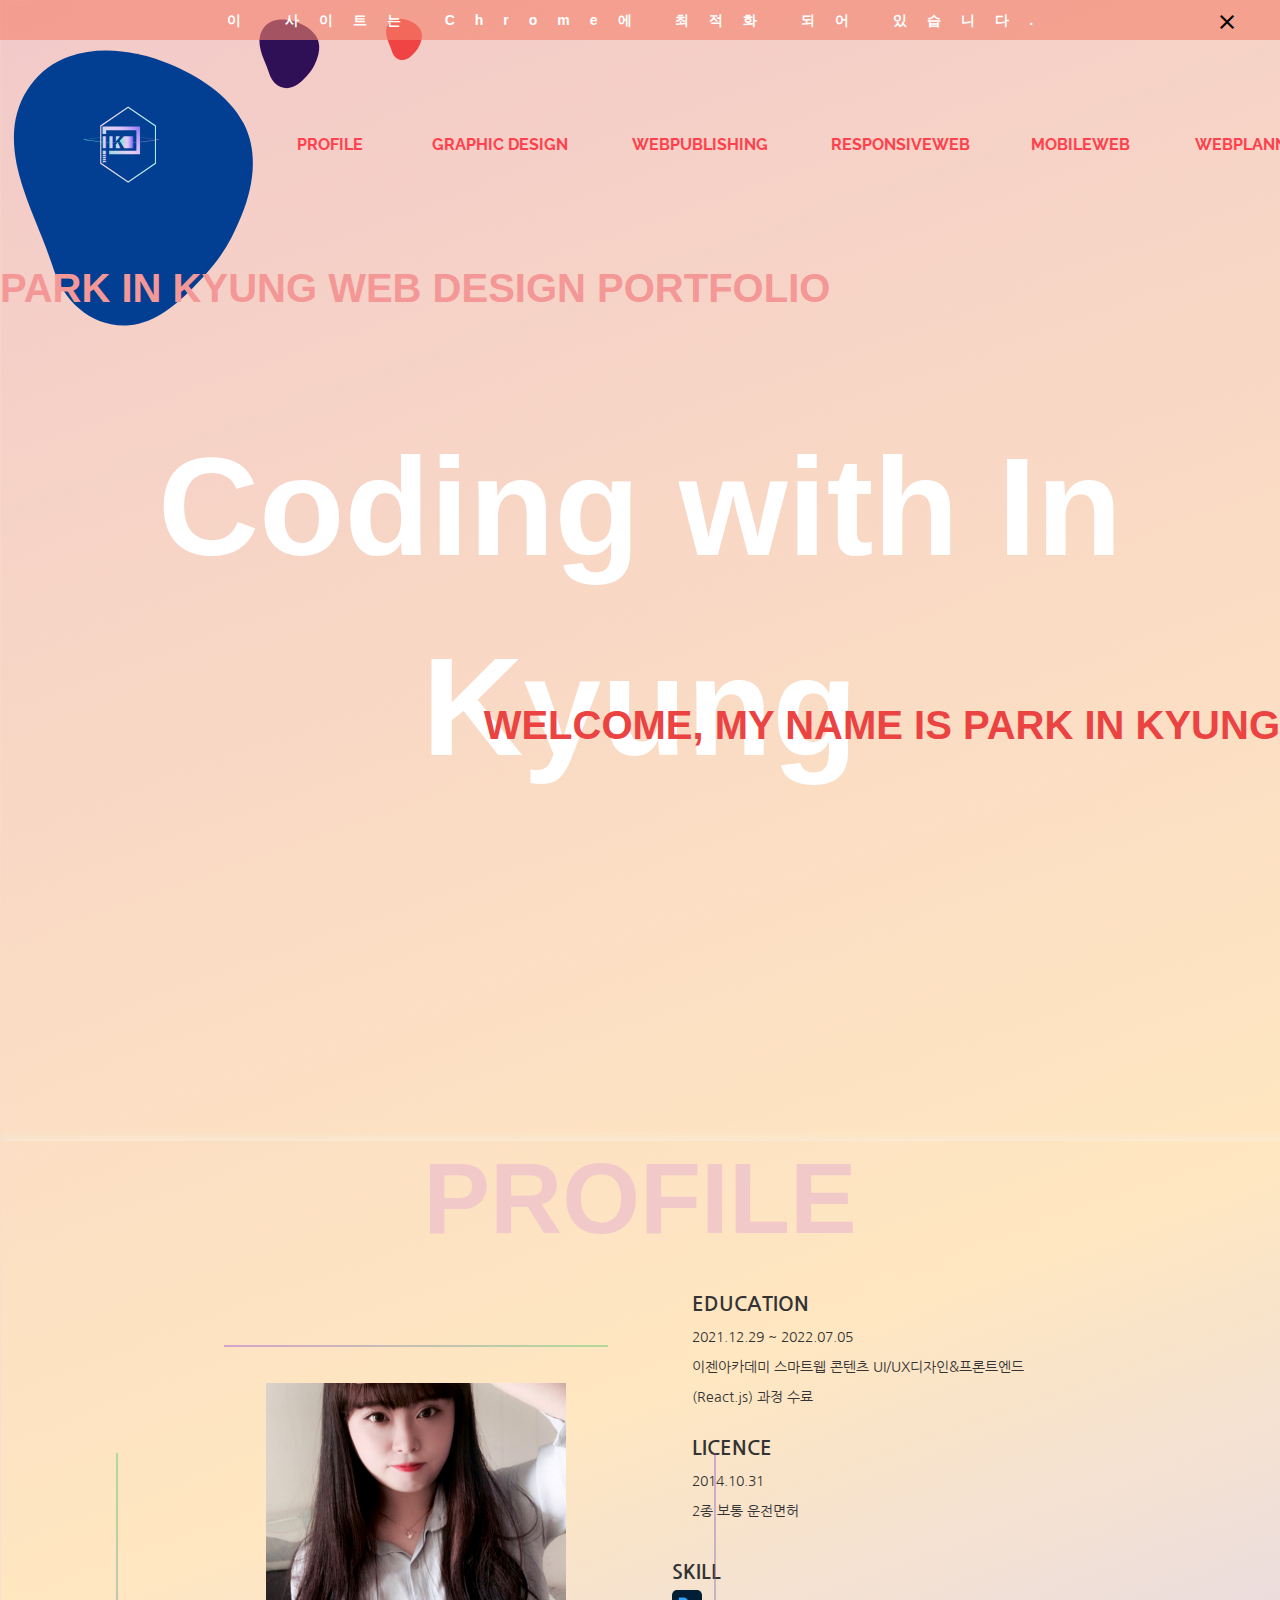
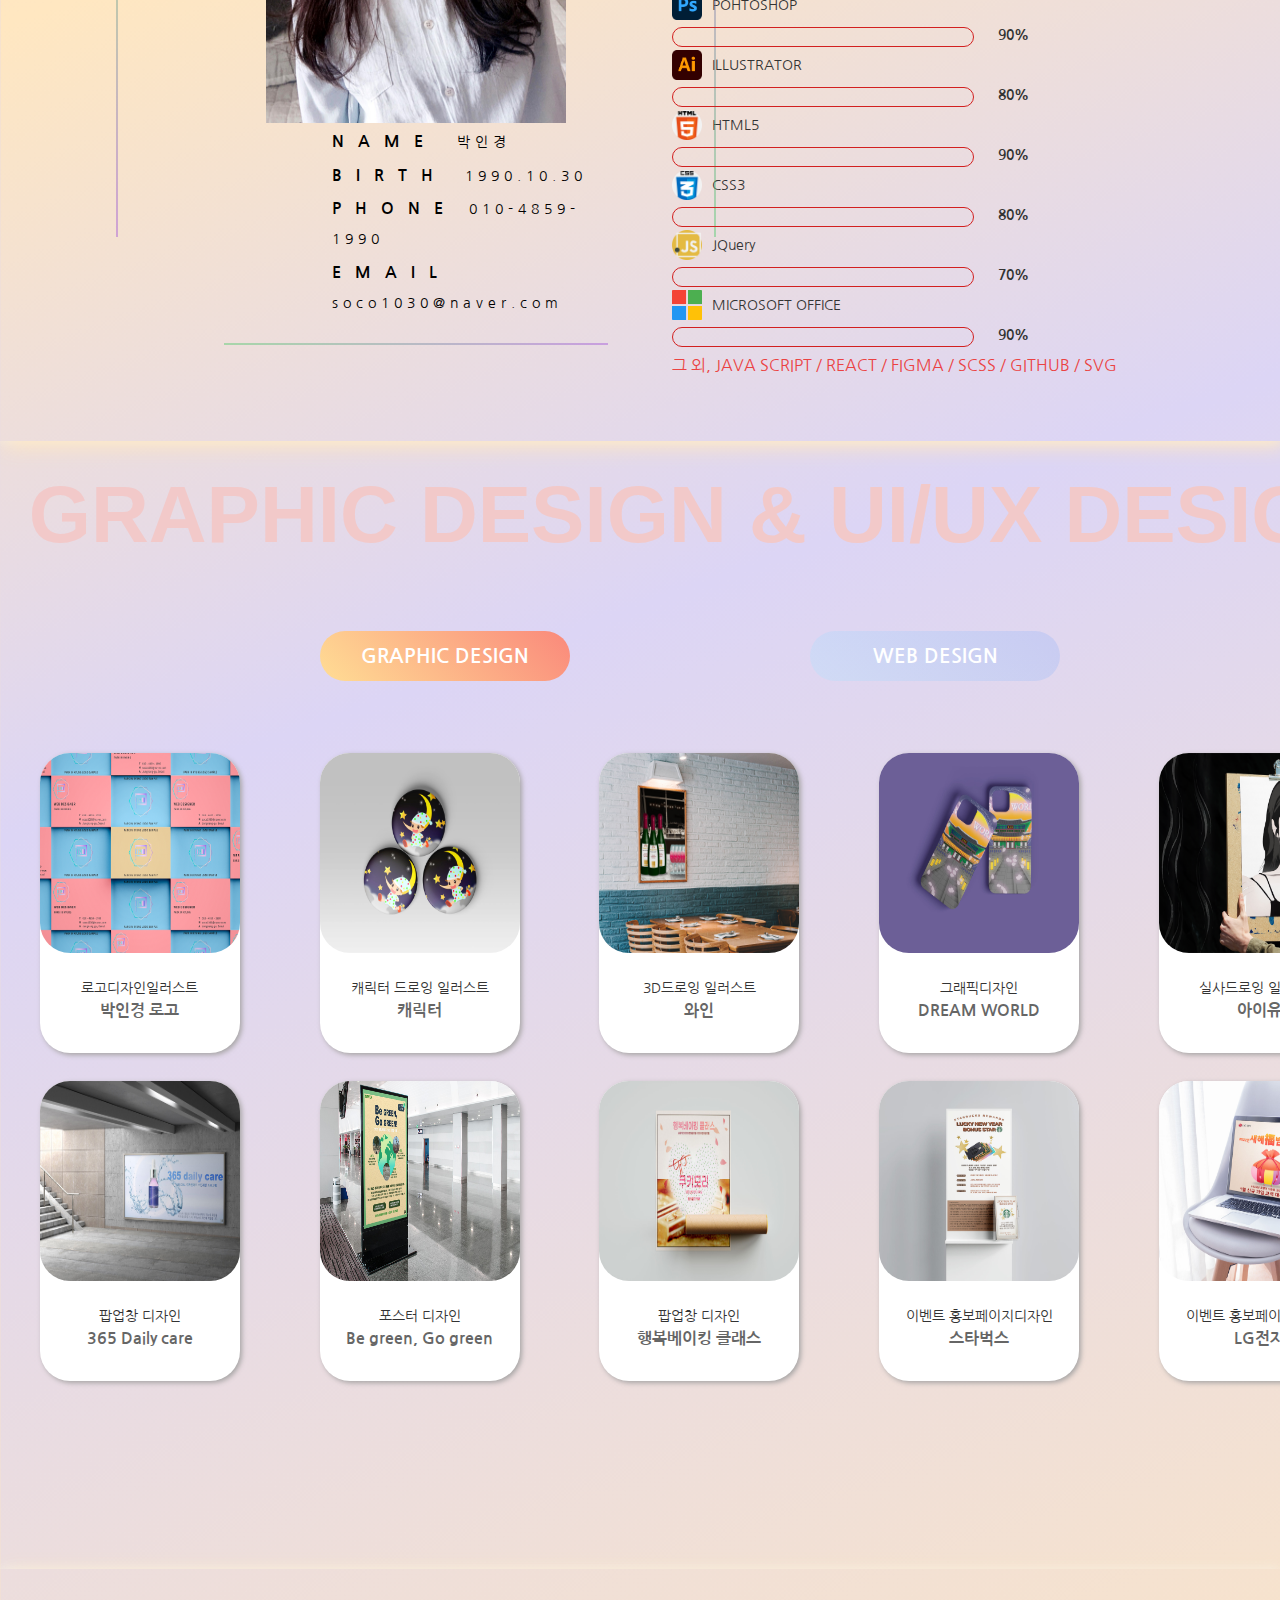
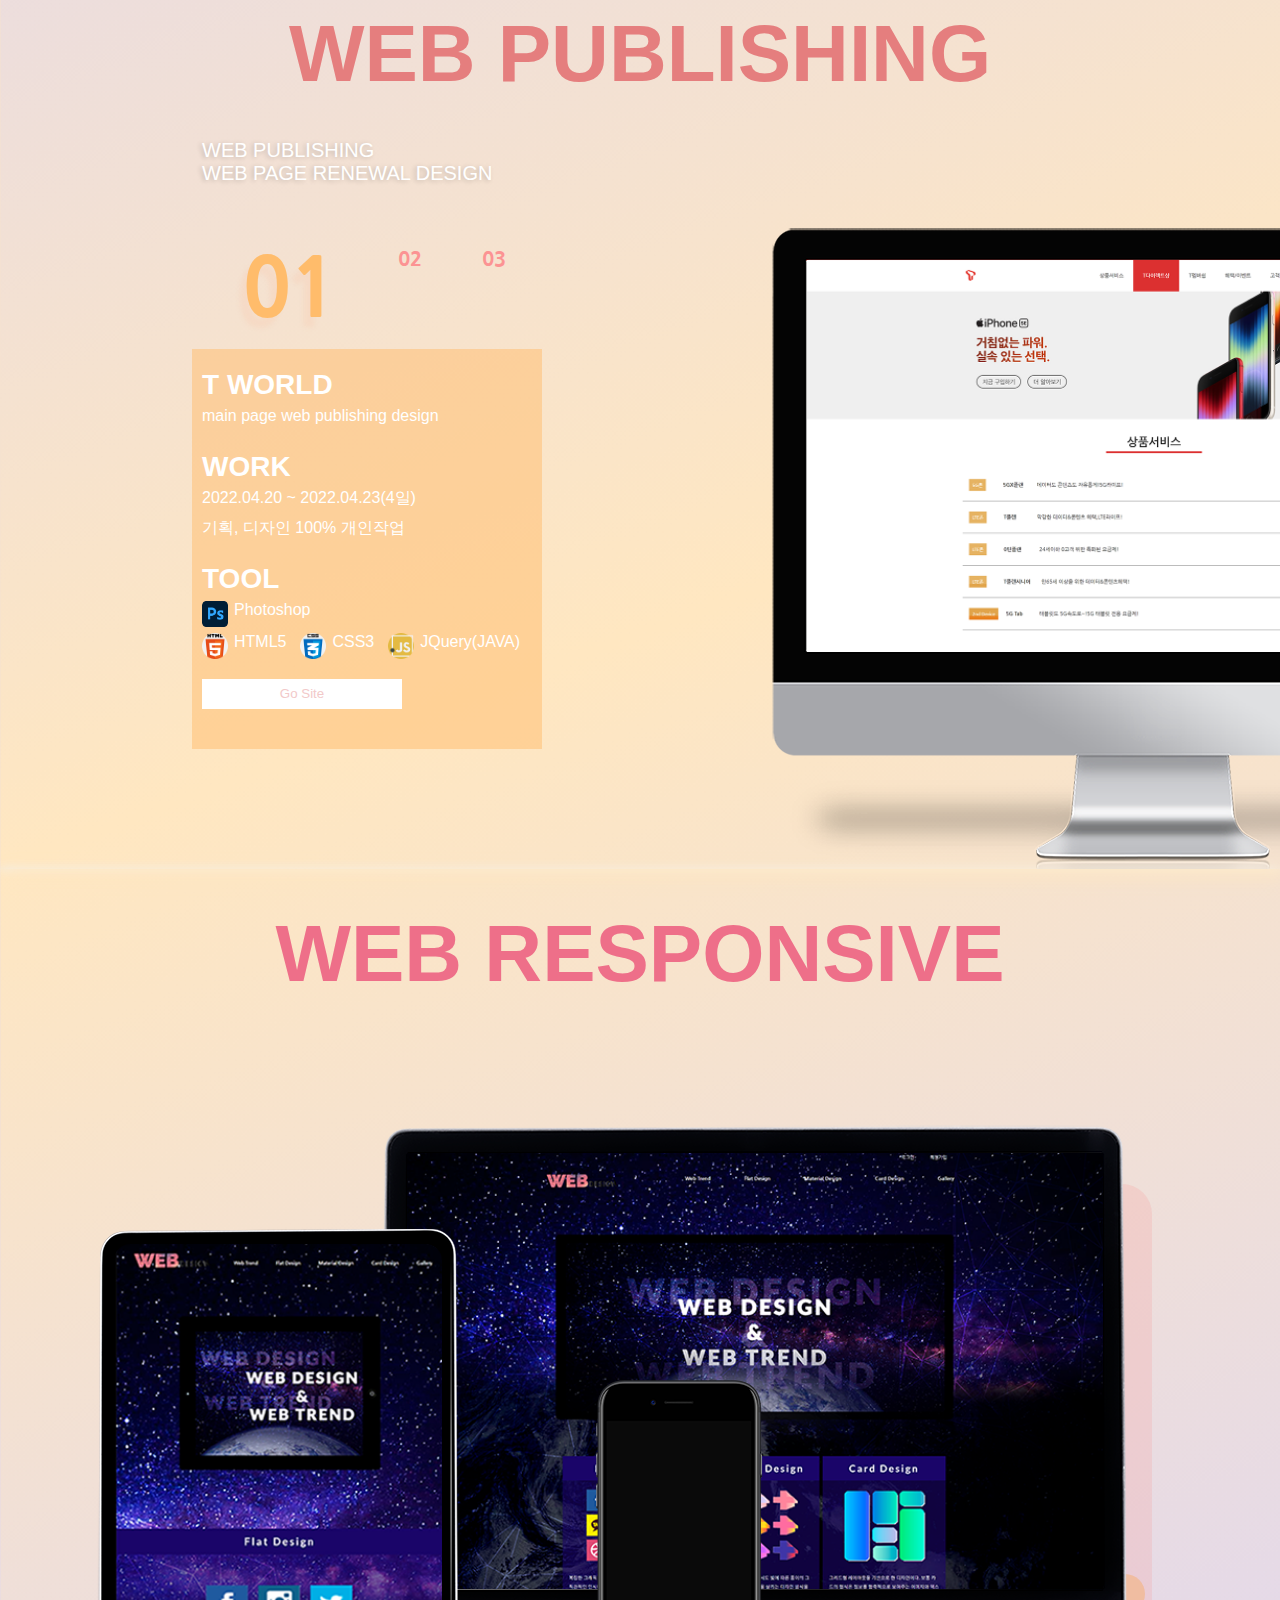
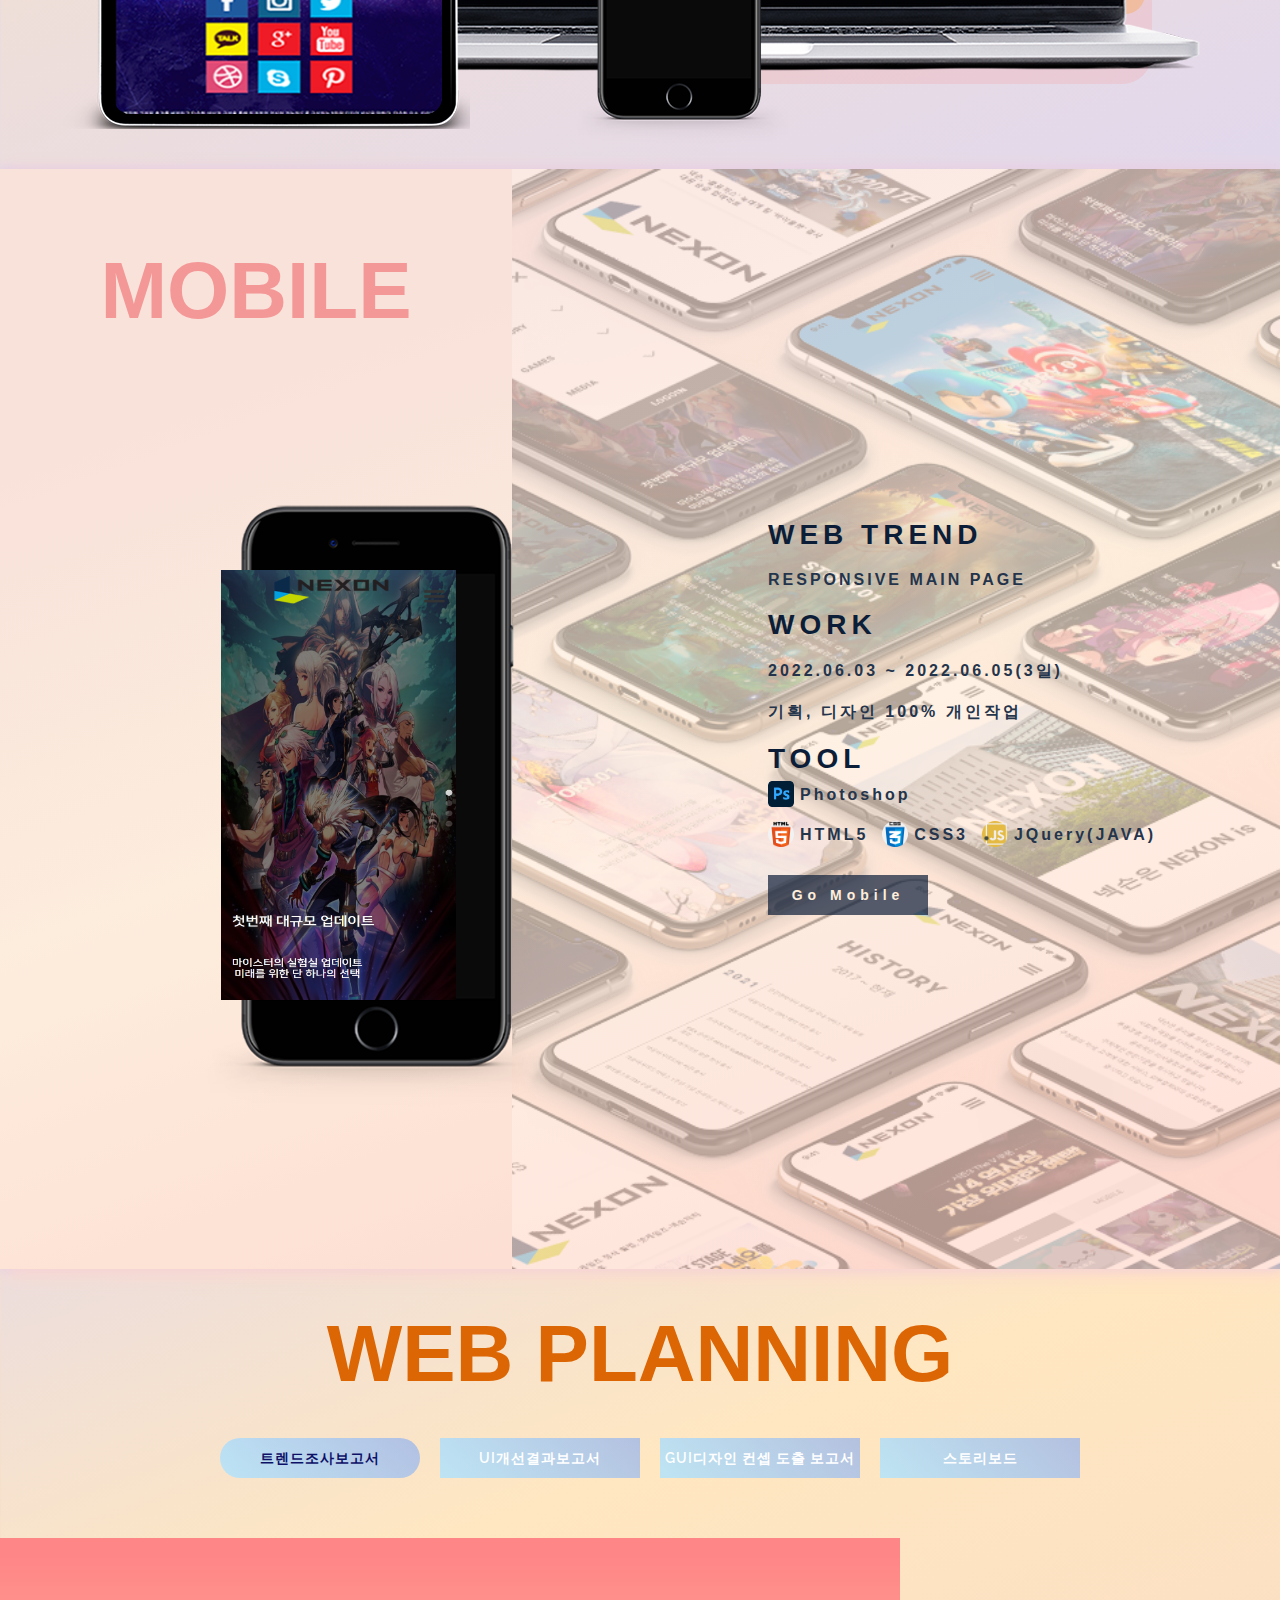
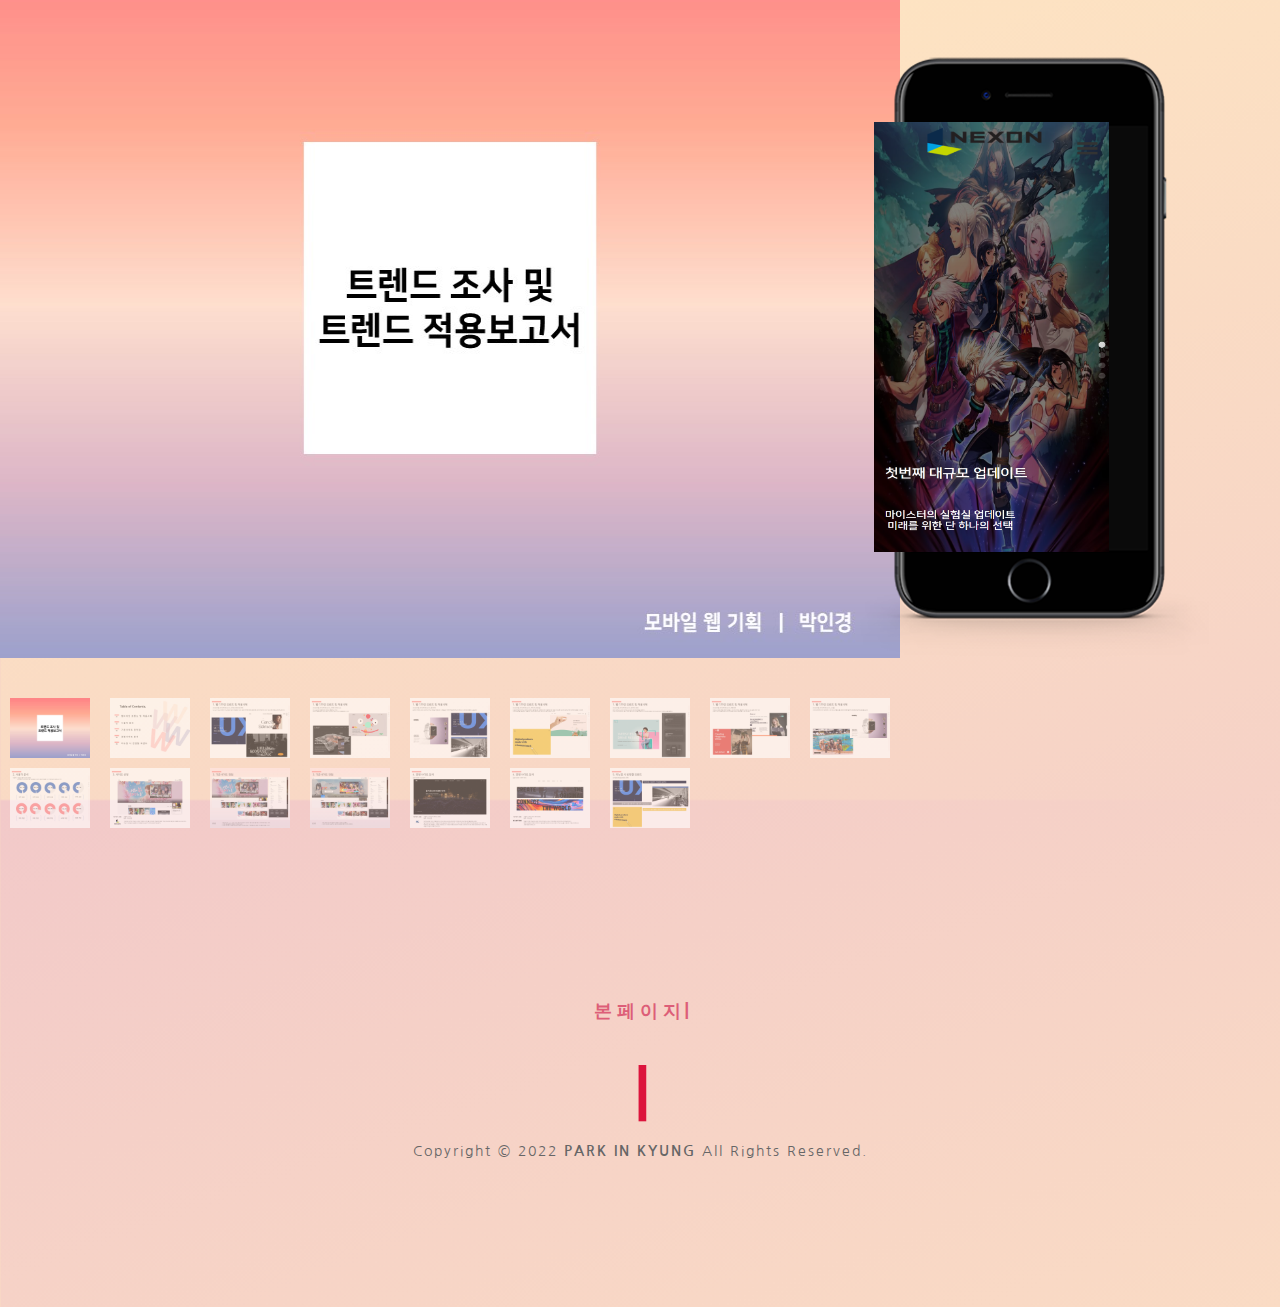
==== commit cda444a7: "second commit" ====
--- a/index.html
+++ b/index.html
@@ -12,7 +12,7 @@
 </head>
 
 <body>
-  <p id="txt1">0</p>
+  <!-- <p id="txt1">0</p> -->
 
   <div id="top_banner">
     <div class="bannerbox">
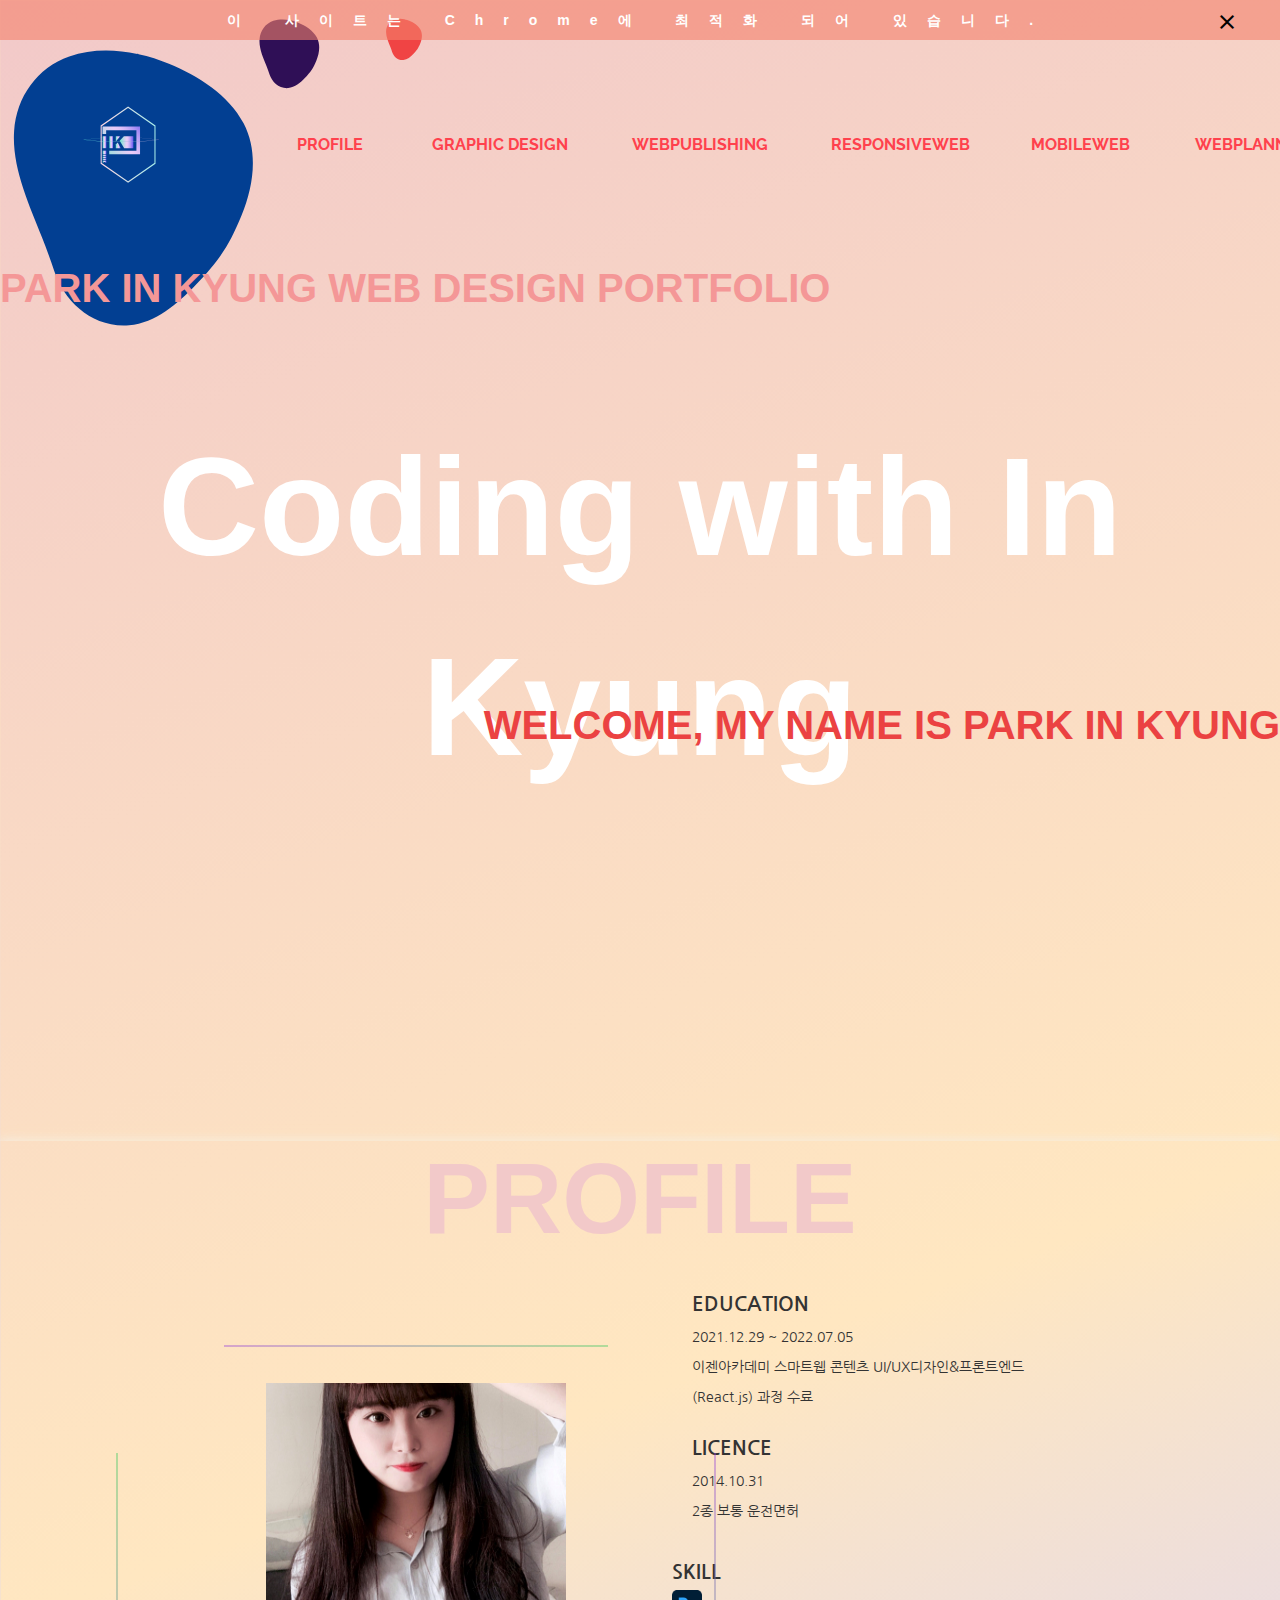
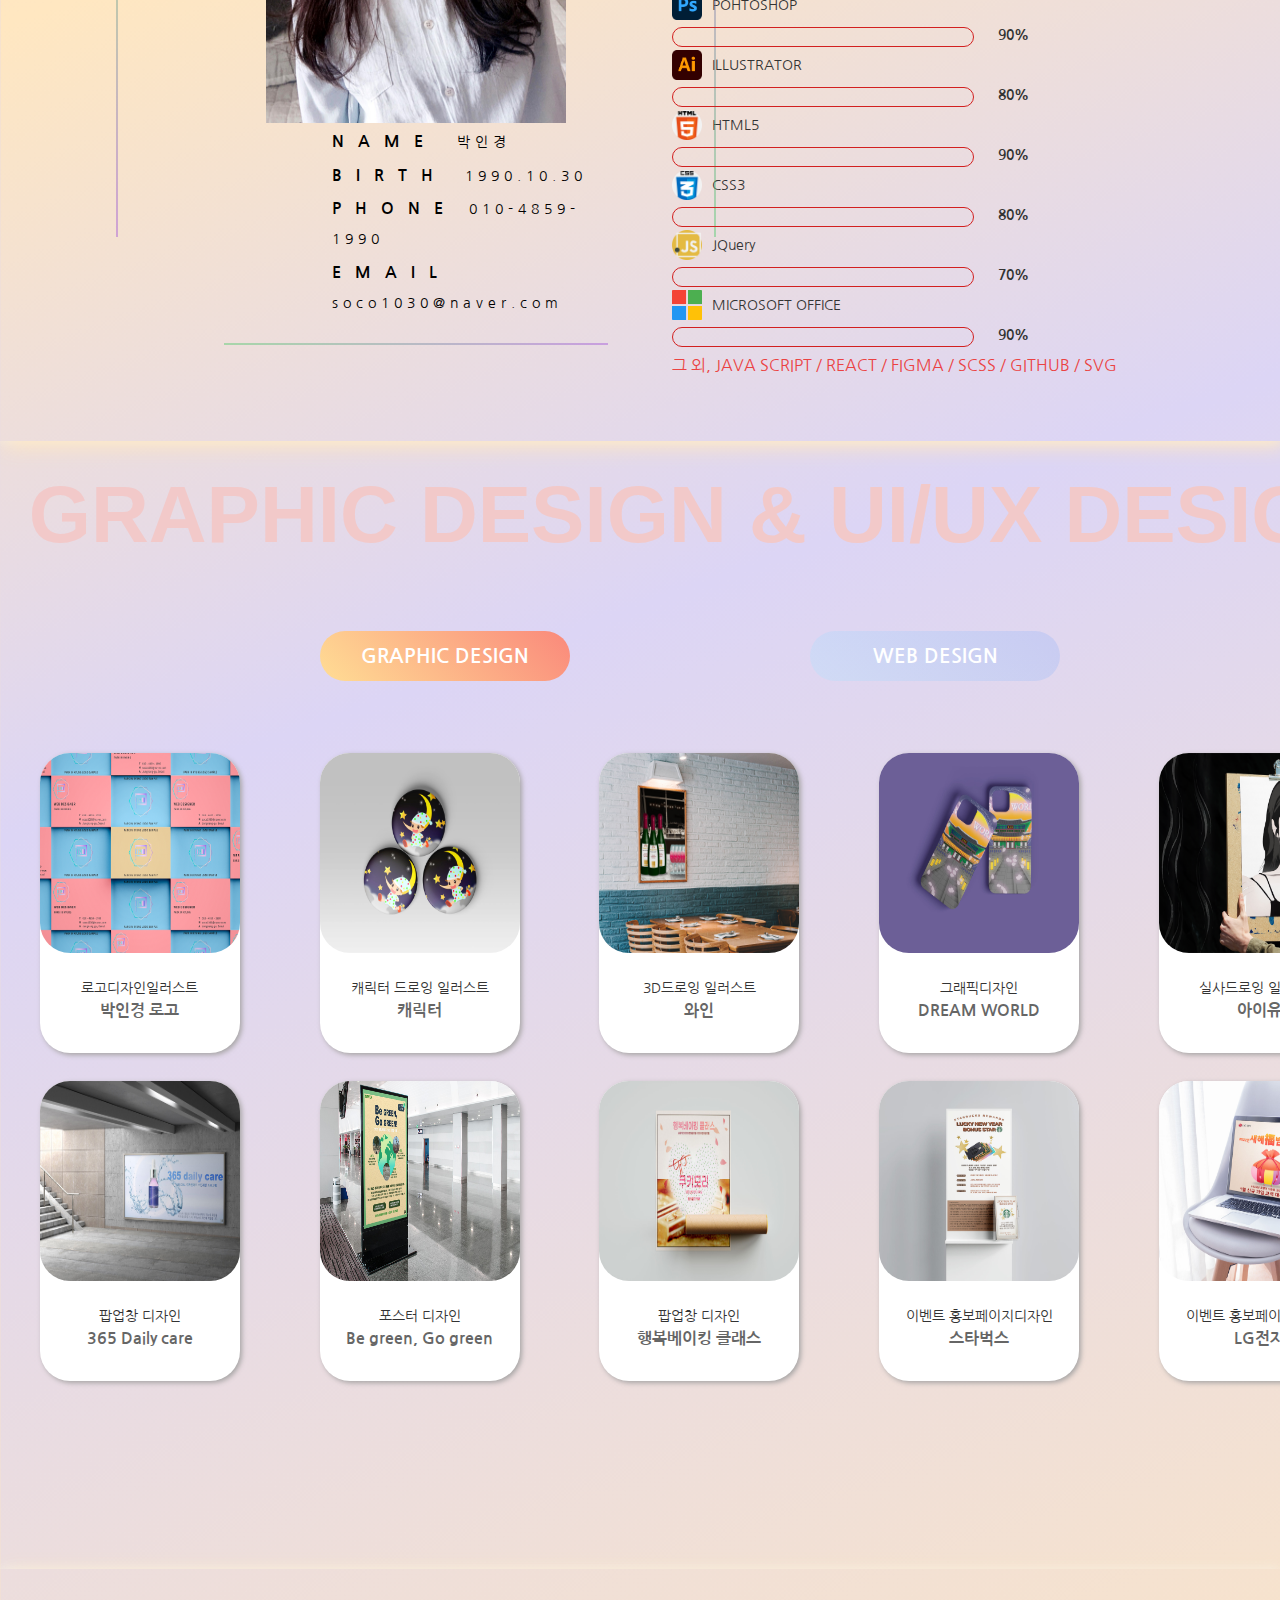
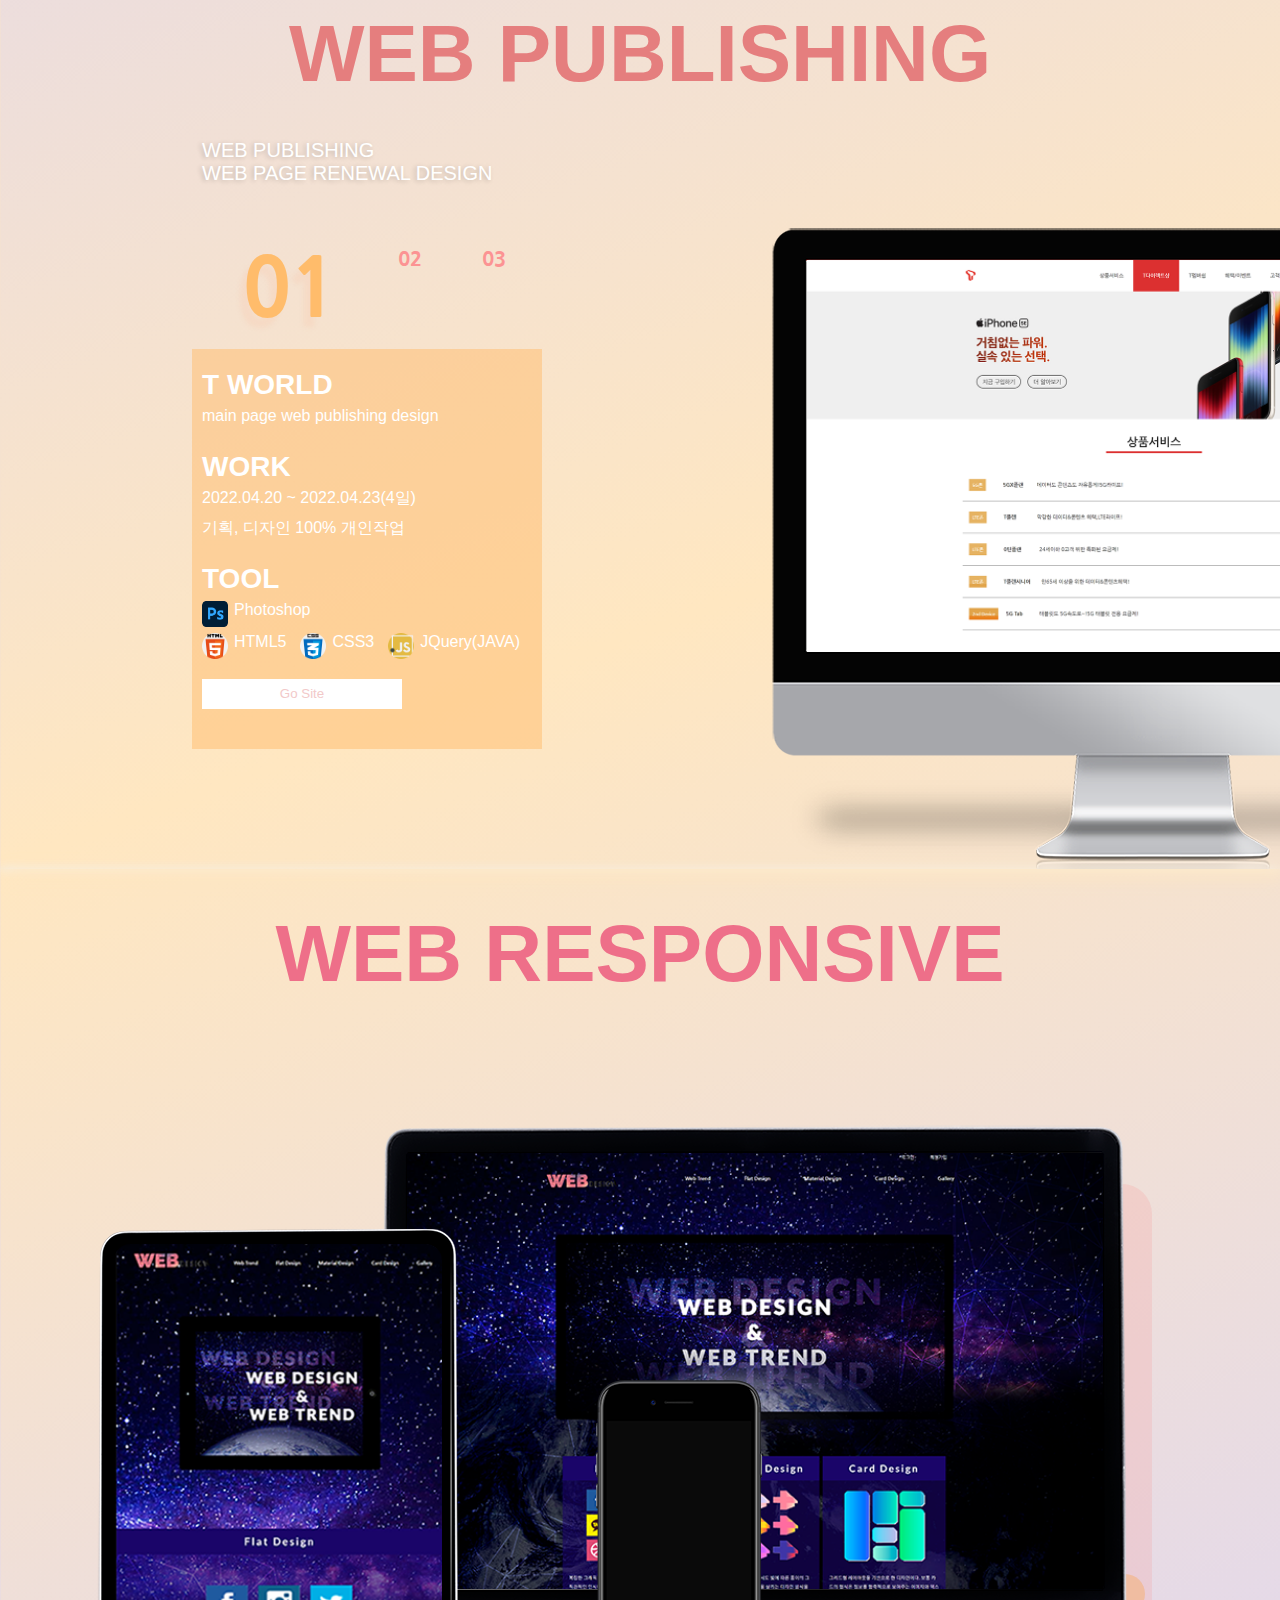
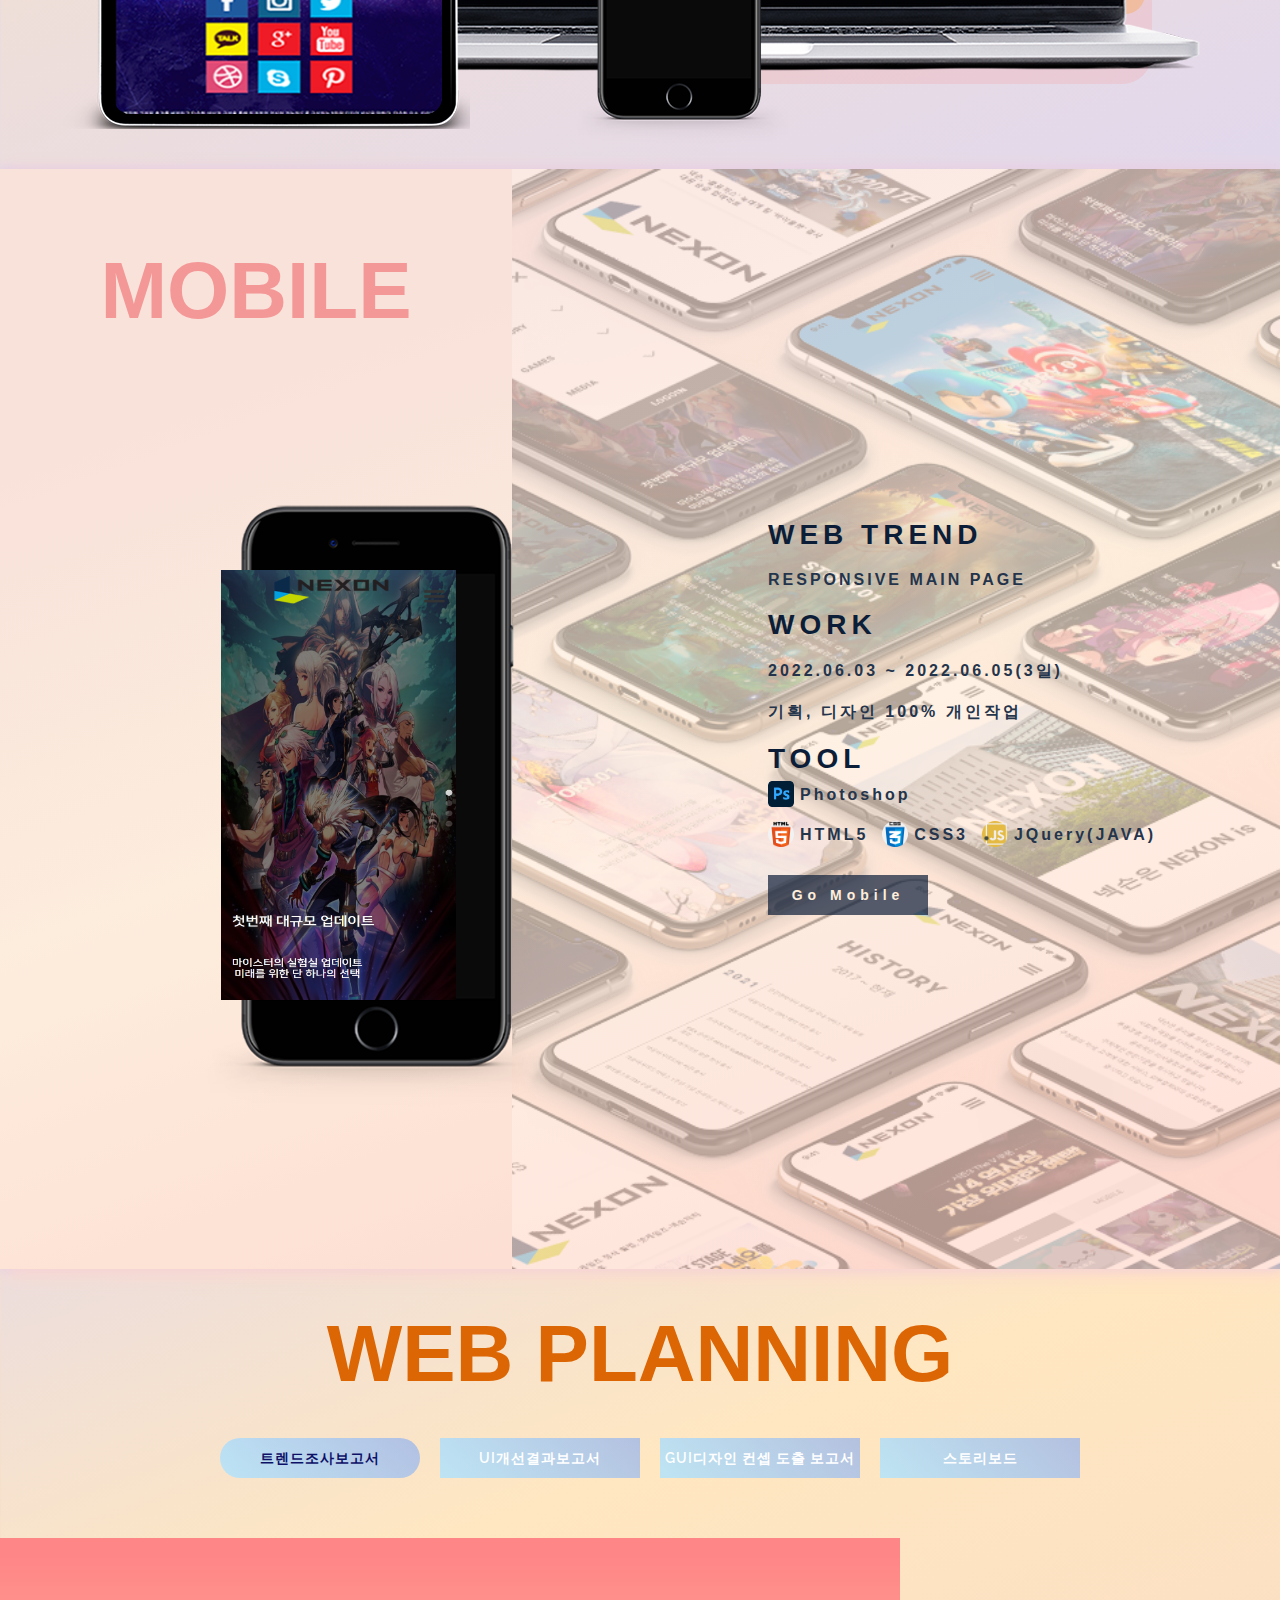
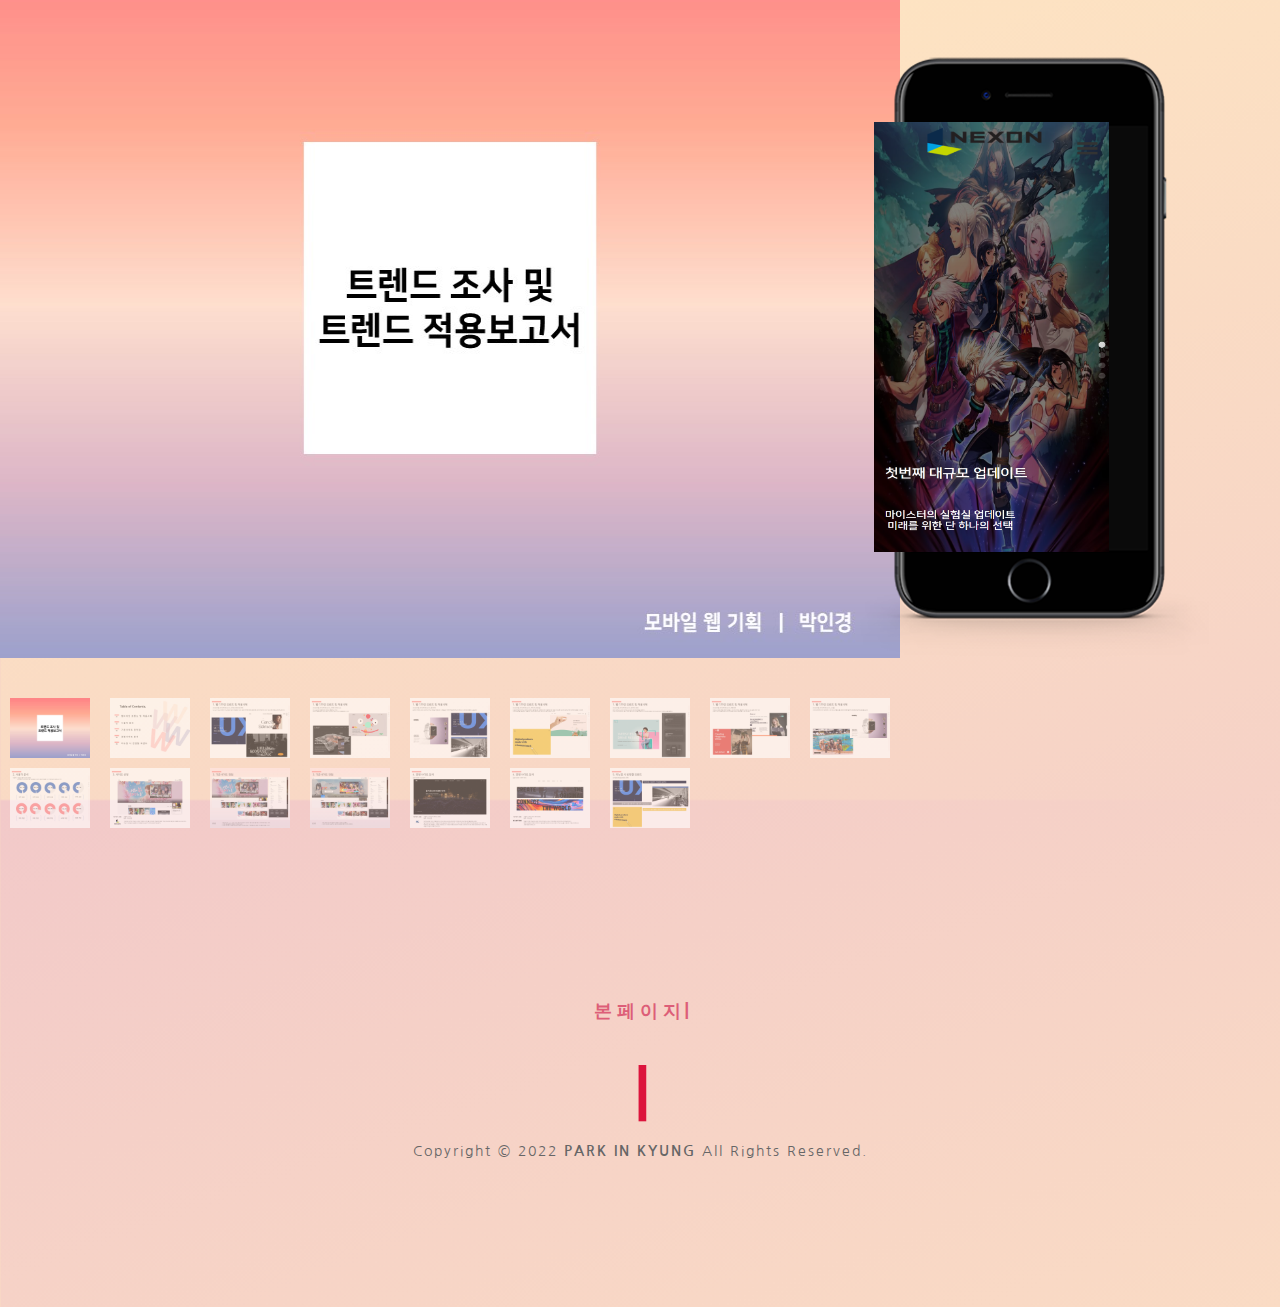
==== commit 49a24c34: "second commit" ====
--- a/index.html
+++ b/index.html
@@ -230,10 +230,6 @@
                   <span>메인페이지 리뉴얼 시안 제작</span>
                   <p>맥(MAC)</p>
                 </a></li>
-              <li><a href="#none"><img src="img01/graphic/uiux_ribon.png" alt="uiuximage5">
-                  <span>메인페이지 리뉴얼 시안 제작</span>
-                  <p>카카오페이</p>
-                </a></li>
               <li><a href="#none"><img src="img01/graphic/uiux_towsome.jpg" alt="uiuximage6">
                   <span>메인&서브페이지 시안제작</span>
                   <p>A TWOSOME PLACE</p>
@@ -315,9 +311,6 @@
               <p><img src="img01/graphic/uiux_ribon_design.jpg" alt="graphic_pop_image05"></p>
             </li>
             <li>
-              <p><img src="img01/graphic/uiux_ribon_design.jpg" alt="graphic_pop_image06"></p>
-            </li>
-            <li>
               <p><img src="img01/graphic/uiux_twosome_design.jpg" alt="graphic_pop_image07"></p>
             </li>
             <li>
@@ -335,7 +328,7 @@
           <li class="mobtn_close"><i class="material-icons">clear</i></li>
           <li class="mo_left_btn"><i class="material-icons">keyboard_arrow_left</i></li>
           <li class="mo_right_btn"><i class="material-icons">keyboard_arrow_right</i></li>
-          <li class="mo_page"><span>1</span> / <span>10</span></li>
+          <li class="mo_page"><span>1</span> / <span>9</span></li>
         </ul>
       </div>
     </div>
